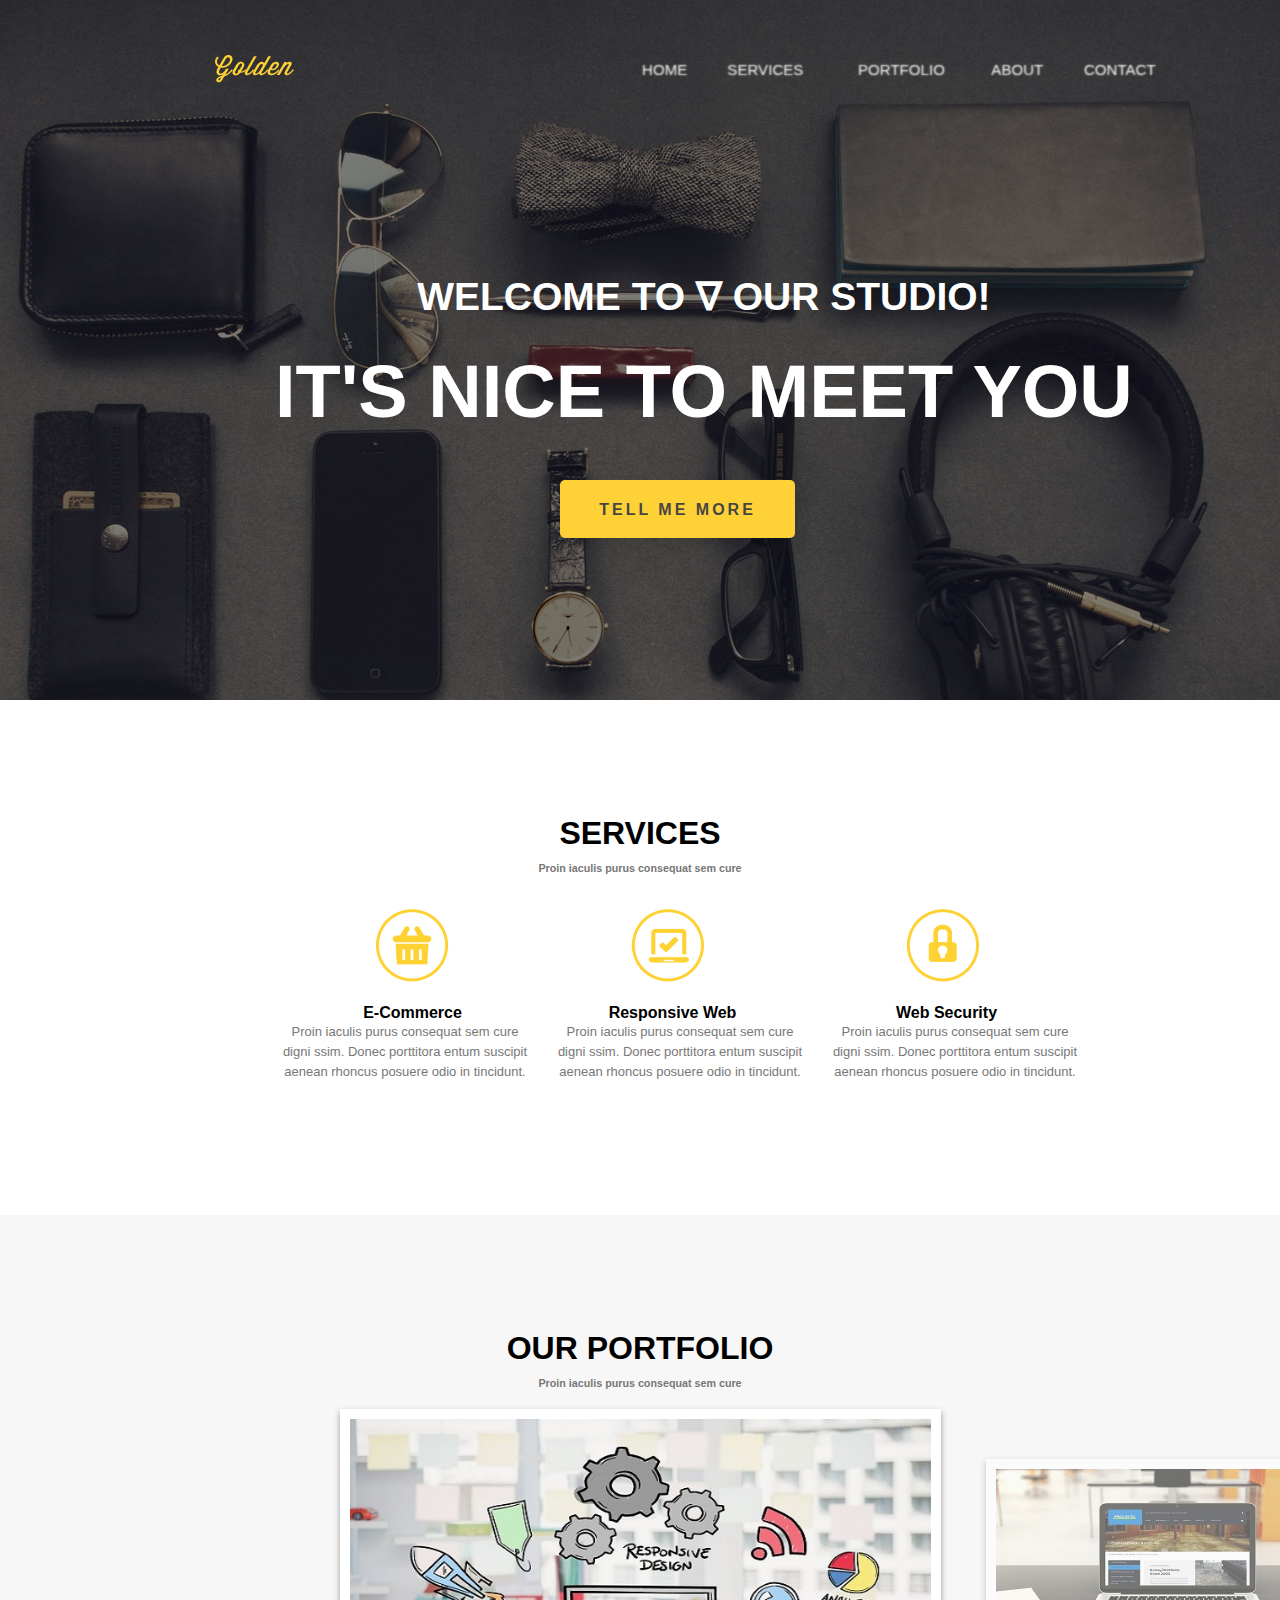
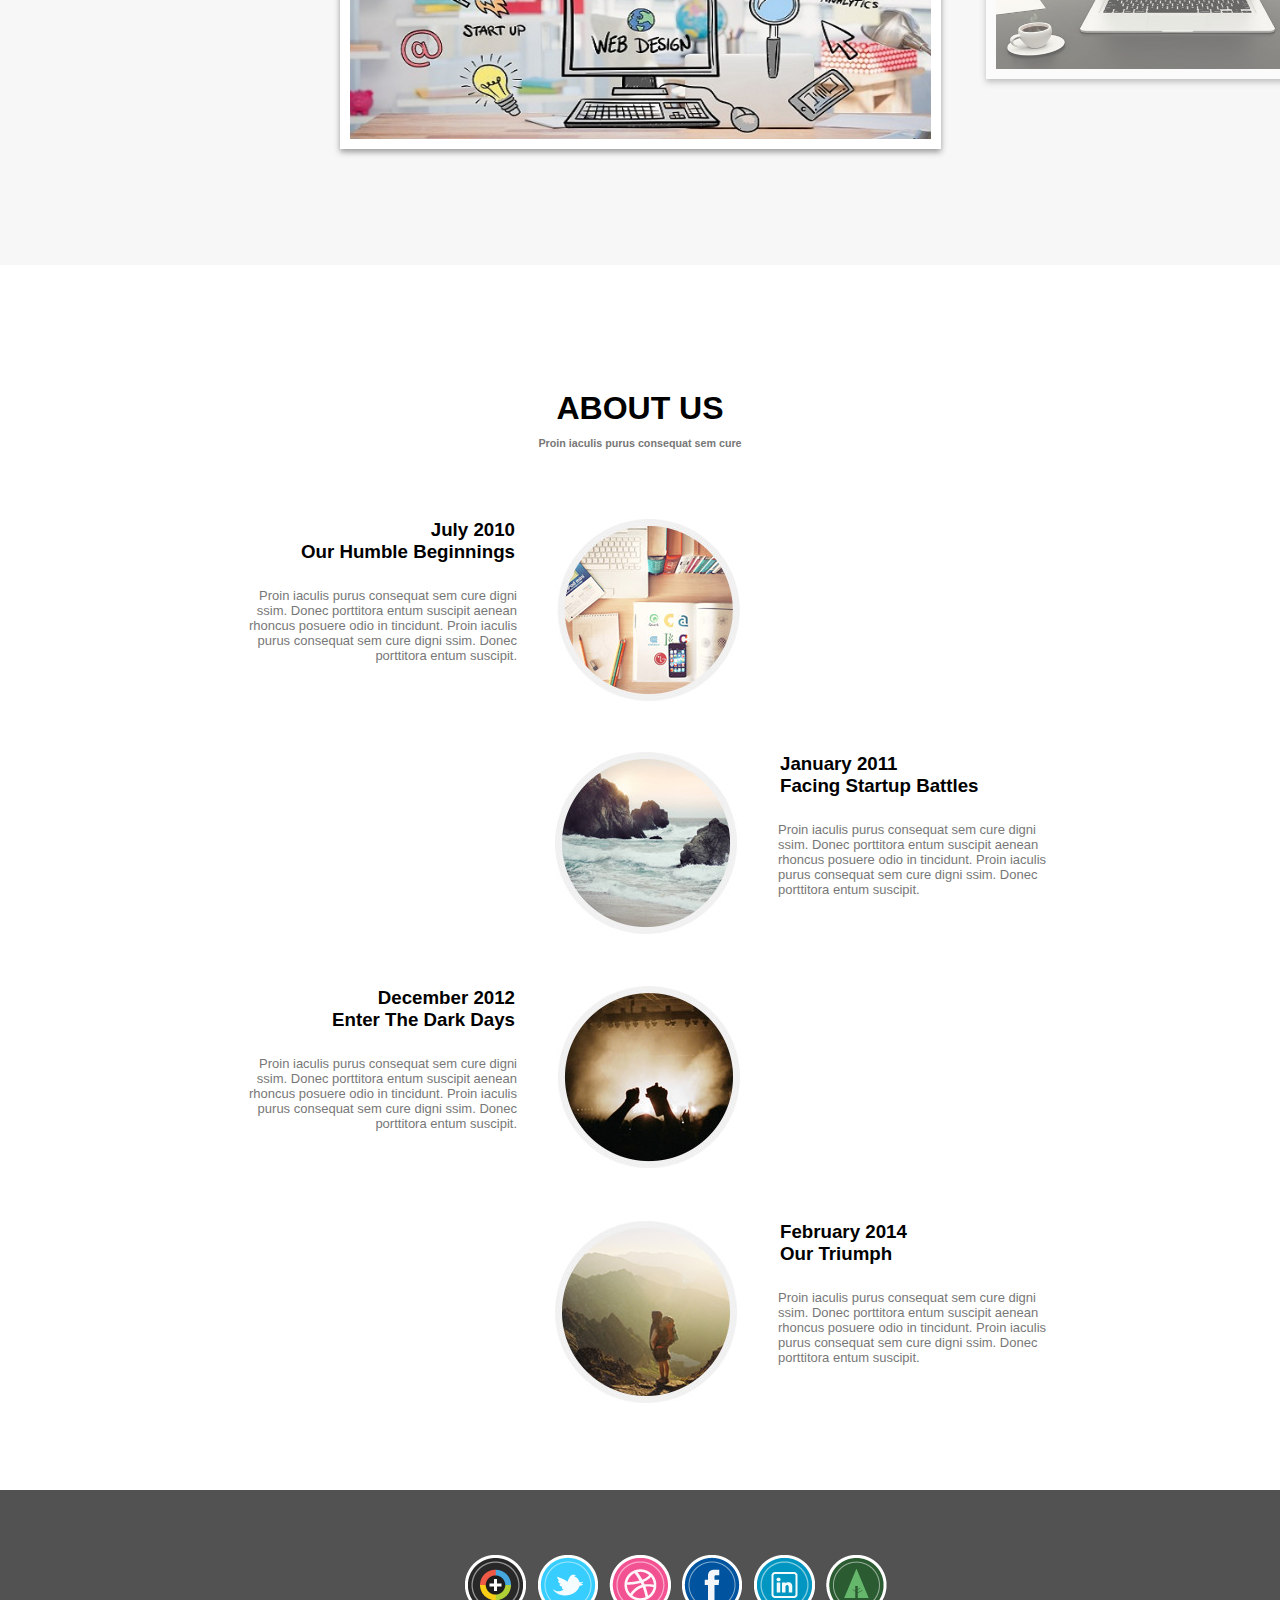
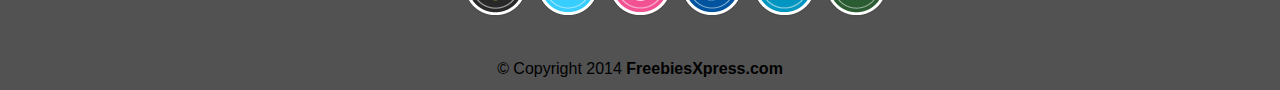
==== index.html @ 779d5b45 "1" ====
<!DOCTYPE html>
<html lang="en">
<head>
	<meta charset="utf-8">
	<meta name="viewport" content="width=device-width, initial-scale=1">
	<link rel="stylesheet" type="text/css" href="style.css">
	<script type="text/javascript" src="https://ajax.googleapis.com/ajax/libs/jquery/1.10.1/jquery.min.js"></script>
	<title></title>
</head>
<body>
	<div id="container">
	<header>
		<nav>
			<ul id="menu">
				<li><a href="#">home</a></li>
                <li><a href="#services">services</a></li>
				<li><a href="#portfolio">portfolio</a></li>
				<li><a href="#about_us">about</a></li>
				<li><a href="footer">contact</a></li>
			</ul>
		</nav>
		<div id="welcome">
			<h1 class="zag1">welcome to &nabla; our studio!</h1>
			<h1 class="zag2">it's nice to meet you</h1>
		</div>
		<a class="headbtn" href="">tell me more</a>
	</header>
	<main>
		<div id="services" >
			<h1>services</h1>
			<h6>Proin iaculis purus consequat sem cure</h6>
			<div class="ecom">
				<h4>E-Commerce</h4>
					<p>Proin iaculis purus consequat sem cure 
					digni ssim. Donec porttitora entum suscipit 
					aenean rhoncus posuere odio in tincidunt.
					</p>
			</div>
			<div class="respweb">
				<h4>Responsive Web</h4>
					<p>Proin iaculis purus consequat sem cure 
					digni ssim. Donec porttitora entum suscipit 
					aenean rhoncus posuere odio in tincidunt.
					</p>
			</div>
			<div class="websec">
				<h4>Web Security</h4>
					<p>Proin iaculis purus consequat sem cure 
					digni ssim. Donec porttitora entum suscipit 
					aenean rhoncus posuere odio in tincidunt.
					</p>
			</div>
		</div>
		<div id="portfolio" >
			<h1>our portfolio</h1>
			<h6>Proin iaculis purus consequat sem cure</h6>
			<div class="slider">
				<ul>
					<li class="active">
						<img src="images/img1.jpg" alt="">
					</li>
					<li>
						<img src="images/img2.jpg" alt="">
					</li>
					<li>
						<img src="images/img3.jpg" alt="">
					</li>
					<li>
						<img src="images/img4.jpg" alt="">
					</li>
					<li>
						<img src="images/img5.jpg" alt="">
					</li>
					<li>
						<img src="images/img6.jpeg" alt="">
					</li>
				</ul>
			</div>
			<a href=""></a>
			<a href=""></a>
			<a href=""></a>
		</div>
		<div id="about_us">
			<h1>about us</h1>
			<h6>Proin iaculis purus consequat sem cure</h6>
			<div class="left">
				<h3>July 2010<br>Our Humble Beginnings</h3>
				<p> 
					<img src="images/about1.jpg" alt="" align="right">
					Proin iaculis purus consequat sem cure 
					digni ssim. Donec porttitora entum suscipit 
					aenean rhoncus posuere odio in tincidunt. Proin 
					iaculis purus consequat sem cure digni 
					ssim. Donec porttitora entum suscipit.
				</p>
			</div>
			<div class="right">
				<h3>January 2011<br>Facing Startup Battles</h3>
				<p> 
					<img src="images/about2.jpg" alt="" align="left">
					Proin iaculis purus consequat sem cure 
					digni ssim. Donec porttitora entum suscipit 
					aenean rhoncus posuere odio in tincidunt. Proin 
					iaculis purus consequat sem cure digni 
					ssim. Donec porttitora entum suscipit.
				</p>
			</div>
			<div class="left">
				<h3>December 2012<br>Enter The Dark Days</h3>
				<p> 
					<img src="images/about3.jpg" alt="" align="right">
					Proin iaculis purus consequat sem cure 
					digni ssim. Donec porttitora entum suscipit 
					aenean rhoncus posuere odio in tincidunt. Proin 
					iaculis purus consequat sem cure digni 
					ssim. Donec porttitora entum suscipit.
				</p>
			</div>
			<div class="right">
				<h3>February 2014<br>Our Triumph</h3>
				<p> 
					<img src="images/about4.jpg" alt="" align="left">
					Proin iaculis purus consequat sem cure 
					digni ssim. Donec porttitora entum suscipit 
					aenean rhoncus posuere odio in tincidunt. Proin 
					iaculis purus consequat sem cure digni 
					ssim. Donec porttitora entum suscipit.
				</p>
			</div>
		</div>
	</main>
	<footer>
		
		<ul class="tt-wrapper">
				<li><a class="tt-gplus" href="#"><span>Google Plus</span></a></li>
				<li><a class="tt-twitter" href="#"><span>Twitter</span></a></li>
				<li><a class="tt-dribbble" href="#"><span>Dribbble</span></a></li>
				<li><a class="tt-facebook" href="#"><span>Facebook</span></a></li>
				<li><a class="tt-linkedin" href="#"><span>LinkedIn</span></a></li>
				<li><a class="tt-forrst" href="#"><span>Forrst</span></a></li>
		</ul>
		<div class="copy">
		© Copyright 2014 <a href="">FreebiesXpress.com</a>
		</div>
	</footer>
</div>
	<script type="text/javascript">
 		$(document).ready(function(){
    	$("nav").on("click","a", function (event) {
        event.preventDefault();
        var id  = $(this).attr('href'),
            top = $(id).offset().top;
        $('body,html').animate({scrollTop: top}, 800);
   		 });
		});
	</script>
	<script type="text/javascript">
		(function() {

$("li").on("click", function(){

var item = $(this),
 pos = "-"+(item.index() * 425)+"px";
 	if($(window).width() <= 425 ){
 		pos = "-"+(item.index() * 207)+"px";
 	}
 	if($(window).width() <= 375 ){
 		pos = "-"+(item.index() * 199)+"px";
 	}
 	if($(window).width() <= 320 ){
 		pos = "-"+(item.index() * 170.5)+"px";
 	}
item.addClass("active");
 item.siblings().removeClass("active");

$("ul").css("left", pos);

});

})();
	</script>
	<script>
		$('.nav-toggle').on('click', function(){
		$('#menu').toggleClass('active');
		});
	</script>
</body>
</html>
---- style.css ----
* {
    padding: 0;
    margin: 0;
    transition: 0.5s ease-in-out;
}

body {
    background-color: #f8f3f3;
}

#container {
    width: 100%;
    max-width: 1366px;
    margin: 0 auto;
    background-color: grey;
    font-family: Arial, sans-serif;
}

header {

    height: 700px;
    background-image: url(images/logo.png), url(images/first-bg.jpg);
    background-repeat: no-repeat;
    background-position: 215px 55px, top;
    background-size: auto, cover;
}

nav {
    float: right;
    padding-right: 100px;
    padding-top: 55px;
}

nav ul li {
    float: left;
    text-transform: uppercase;
    list-style: none;
    /*padding-right: 1px;*/
    font-size: 25px;
    color: #fff;
    display: block;

}

nav ul li a {
    /*color: #fff;
	text-decoration: none;*/
    text-decoration: none;
    white-space: nowrap;
    color: transparent;
    display: inline-block;
    text-transform: uppercase;
    text-align: center;
    text-shadow: 0px 0px 3px #fff;
    letter-spacing: 0.1px;
    -moz-transform: scale(0.5);
    -ms-transform: scale(0.5);
    -o-transform: scale(0.5);
    -webkit-transform: scale(0.5);
    transform: scale(0.6);
    -webkit-transition: all 0.6s linear;
    -moz-transition: all 0.6s linear;
    -o-transition: all 0.6s linear;
    -ms-transition: all 0.6s linear;
    transition: all 0.6s linear;
}

nav ul li a:hover {
    color: #fed136;
    text-shadow: 0px 0px 1px #fed136;
    -moz-transform: scale(1);
    -ms-transform: scale(1);
    -o-transform: scale(1);
    -webkit-transform: scale(1);
    transform: scale(1);
}

nav:hover li a {
    text-shadow: 0px 0px 15px #fff;
}

#welcome {
    color: #fff;
    position: absolute;
    top: 274px;
    text-transform: uppercase;

    padding-left: 260px;

}

.zag1 {

    padding-bottom: 20px;
    font-size: 39px;
}

.zag2 {
    font-size: 74px;
}

.headbtn {
    position: relative;
    top: 470px;
    left: 540px ;
    text-decoration: none;
    outline: none;
    display: inline-block;
    width: 235px;
    height: 58px;
    line-height: 60px;
    border-radius: 5px;
    margin: 10px 20px;
    text-transform: uppercase;
    text-align: center;
    letter-spacing: 3px;
    font-weight: 600;
    color: #484543;
    background: #fed136;
    box-shadow: 0 8px 15px rgba(0, 0, 0, .1);
    transition: .3s;
}

.headbtn:hover {
    background: #ff9600;
    box-shadow: 0 15px 19px #0D0200;
    color: white;
    transform: translateY(-7px);
}

#services {
    padding-top: 115px;
    height: 400px;
    background-color: #fff;
    text-align: center;

}

#services div {
    width: 250px;
    float: left;
    padding-top: 95px;
    margin-top: 35px;
}

#services div p {
    font-size: 13px;
    color: #777777;
    line-height: 20px;
}

#services h1 {
    font-weight: bold;
}

h1 {
    text-transform: uppercase;
    margin-bottom: 10px;
    text-align: center;
}

h6 {
    color: #777;
    text-align: center;
}

.ecom {

    padding-left: 275px;
    background-image: url(images/icon1.png);
    background-repeat: no-repeat;
    background-position: 370px 0;
}

.ecom h4 {
    padding-left: 15px;
}

.respweb {
    padding-left: 25px;
    background-image: url(images/icon2.png);
    background-repeat: no-repeat;
    background-position: center top;
}

.respweb h4 {
    padding-right: 15px;
}

.websec {
    padding-left: 25px;
    background-image: url(images/icon3.png);
    background-repeat: no-repeat;
    background-position: center top;
}

.websec h4 {
    padding-right: 17px;
}

#portfolio {

    box-sizing: border-box;
    padding-top: 115px;
    height: 650px;
    background-color: #f7f7f7;
    text-align: center;
    overflow: hidden;
}

/*#portfolio img{
	padding-left: 35px;
	padding-top: 70px;
}*/

.slider {
    position: relative;
    left: -320px;
    margin-left: 50%;
}

.slider ul {
    white-space: nowrap;
    overflow: visible;
    position: relative;
    left: 0;
    transition: left 1s;
}

.slider ul li {
    display: inline-block;
    margin: 20px;
    cursor: pointer;
    height: 422px;
}

.slider ul li img {
    border: 10px solid #FFF;
    box-shadow: 0 3px 6px 0 #999;
    display: block;
    height: 200px;
    opacity: 0.6;
    margin-top: 50px;
    transition: height 1s, opacity 0.5s, margin-top 1s;
}

.slider ul li:hover img {
    box-shadow: 0 3px 6px 0 #333;
}

.slider ul li.active img {
    margin-top: 0;
    height: 320px;
    opacity: 1;
}

#about_us {
    padding-top: 125px;
    background-color: #fff;
    height: 1100px;

}

#about_us h6 {
    padding-bottom: 70px;
}

#about_us p {
    color: #777;
    font-size: 13px;
}

#about_us div {
    width: 500px;
    margin: 0 auto;
    padding-bottom: 90px;
}

#about_us img {
    margin-top: -70px;
}

.right {
    padding-left: 330px;
}

.right img {
    padding-right: 40px;
}

.right h3 {
    padding-bottom: 25px;
    padding-left: 225px;
}

.right p {
    text-align: left;
}

.left h3 {
    text-align: right;
    padding-right: 225px;
    padding-bottom: 25px;
}

.left img {
    padding-left: 40px;
}

.left {
    padding-right: 300px;
}

.left p {
    text-align: right;
}

footer {
    text-align: center;
    height: 200px;
    background-color: #525252;
    box-sizing: border-box;
    padding-top: 60px;


}

footer a {
    text-decoration: none;
    color: black;
    font-weight: bold;
}

footer ul li {
    float: left;
    list-style: none;
}

footer ul {
    padding-left: 450px;
}

footer div {
    padding-top: 40px;
    clear: both;

}

.tt-wrapper li a {
    display: block;
    width: 68px;
    height: 70px;
    margin: 0 2px;
    outline: none;
    background: transparent url(images/growcase_the_social_gunman_icons.png) no-repeat top left;
    position: relative;
}

.tt-wrapper li .tt-gplus {
    background-position: 0px 0px;
}

.tt-wrapper li .tt-twitter {
    background-position: -68px 0px;
}

.tt-wrapper li .tt-dribbble {
    background-position: -136px 0px;
}

.tt-wrapper li .tt-facebook {
    background-position: -204px 0px;
}

.tt-wrapper li .tt-linkedin {
    background-position: -272px 0px;
}

.tt-wrapper li .tt-forrst {
    background-position: -340px 0px;
}

.tt-wrapper li a span {
    width: 100px;
    height: auto;
    line-height: 20px;
    padding: 10px;
    left: 50%;
    margin-left: -64px;
    font-family: 'Alegreya SC', Georgia, serif;
    font-weight: 400;
    font-style: italic;
    font-size: 14px;
    color: #fff;
    text-shadow: 1px 1px 1px rgba(0, 0, 0, 0.1);
    text-align: center;
    border: 4px solid #fff;
    background: rgba(255, 255, 255, 0.3);
    text-indent: 0px;
    border-radius: 5px;
    position: absolute;
    pointer-events: none;
    bottom: 100px;
    opacity: 0;
    box-shadow: 1px 1px 2px rgba(0, 0, 0, 0.1);
    transition: all 0.3s ease-in-out;
}

.tt-wrapper li a span:before,
.tt-wrapper li a span:after {
    content: '';
    position: absolute;
    bottom: -15px;
    left: 50%;
    margin-left: -9px;
    width: 0;
    height: 0;
    border-left: 10px solid transparent;
    border-right: 10px solid transparent;
    border-top: 10px solid rgba(0, 0, 0, 0.1);
}

.tt-wrapper li a span:after {
    bottom: -14px;
    margin-left: -10px;
    border-top: 10px solid #fff;
}

.tt-wrapper li a:hover span {
    opacity: 0.9;
    bottom: 70px;
}

@media (max-width:1980px){
    .ecom{
        padding-left: 287px;
        background-position: 385px 0;
    }  
    footer ul {
        padding-left: 470px;
    }
}

@media (max-width: 1440px) {
    #container {
        width: 100%;
        max-width: 1440px;
    }
    .headbtn {
        left: 580px;
    }
    .ecom {
        padding-left: 325px;
        background-position: 418px 0;
    }
    footer ul {
        padding-left: 509px;
    }
    #welcome {
        padding-left: 295px;
    }
}

@media (max-width: 1366px) {
    .headbtn {
        left: 540px;
    }
    #welcome {
        padding-left: 275px;
    }
    .ecom {
        padding-left: 280px;
        background-position: 375px 0;
    }
    footer ul {
        padding-left: 460px;
    }
}

@media (max-width: 1024px) {
    #container nav {
        padding-right: 0px;
    }
    .zag1 {

        font-size: 37px;
    }
    .zag2 {
        font-size: 72px;
    }
    #welcome {
        padding-left: 120px;
    }
    .ecom {
        padding-left: 120px;
        background-position: 218px 0;
    }
    .headbtn {
        left: 375px;
    }
    header {
        background-image: url(images/logo.png), url(images/first-bg.jpg);
        background-repeat: no-repeat;
        background-position: 100px 55px, center;
        background-size: auto, 1100px 700px;
    }
    footer ul {
        padding-left: 305px;
    }
}

@media(max-width: 768px) {
    #container {
        width: 100%;
        max-width: 768px;
    }
    #welcome {
        padding-left: 0;
    }
    .zag1 {
        font-size: 33px;
    }
    .zag2 {
        font-size: 68px;
    }
    .headbtn {
        left: 245px;
    }
    #services div {
        width: 230px;
    }
    .ecom {
        padding-left: 20px;
        background-position: 100px 0;
    }
    .websec {
        padding-left: 20px;
    }
    .respweb {
        padding-left: 20px;
    }
    #about_us div {
        width: 450px;
    }
    .left {
        padding-right: 270px;
    }
    .right {
        padding-left: 270px;
    }
    footer ul {
        padding-left: 170px;
    }
}

@media(max-width: 425px) {
    #container {
        width: 100%;
        max-width: 425px;
        margin: 0 auto;
    }
    nav {
        float: left;
        padding: 0;
        padding-left: 20px;
    }
    nav ul li a {
        transform: scale(0.4);
    }
    nav ul li {
        font-size: 18px;
    }
    header {
        background-position: 170px 55px, center;
    }

    #about_us div {
        width: 400px;
    }
    .left {
        padding-right: 7px;
    }
    .right {
        padding-left: 7px;
    }
    .zag1 {
        font-size: 23px;
    }
    .zag2 {
        font-size: 58px;
    }
    .headbtn {
        top: 470px;
        left: 75px;
    }

    .slider ul li img {
        height: 90px;
    }
    .slider ul li.active img {
        height: 170px;
    }
    .slider {
        left: -175px;
    }
    .slider ul li {
        margin: 10px;
    }
    #about_us {
        height: auto;
    }
    #services {
        height: 800px;
    }
    #services div {
        padding-left: 90px;
        background-position: 170px 0;
    }
    #services h4 {
        padding-right: 0;
        padding-left: 0;
    }
    footer ul {
        padding-left: 100px;
        padding-right: 50px;
    }
}

@media(max-width: 375px) {
    #container {
        width: 100%;
        max-width: 375px;
    }
    #about_us div {
        width: 370px;
    }
    nav {
        padding-left: 10px;
    }
    #about_us{
        padding-top: 20px;
    }
    #portfolio{
        height: 470px;
    }
    nav ul li {
        font-size: 16px;
    }
    .slider ul li{
        height: 0;
    }
    .slider ul li img {
        height: 85px;
    }
    .slider ul li.active img {
        height: 150px;
    }
    .slider {
        left: -155px;
    }
    header {
        background-position: 148px 55px, center;
    }
    .headbtn {
        top: 470px;
        left: 50px;
    }
    .ecom {

        padding-left: 70px !important;
        background-position: 150px 0 !important;
    }
    .websec {
        padding-left: 70px !important;
        background-position: 150px 0 !important;
    }
    .respweb {
        padding-left: 70px !important;
        background-position: 150px 0 !important;
    }
    #about_us p {
        font-size: 13px;

    }
    .left p {
        text-align: left;
        padding-left: 10px;
    }
    .right p {
        text-align: right;
        padding-right: 10px;
    }
    .copy{
        padding-top: 1px;
    }
    footer{
        padding-top: 25px;
    }
    footer ul {
        
        padding-left: 80px;
        padding-right: 50px;
    }
}

@media(max-width: 320px) {
    #container {
        width: 100%;
        max-width: 320px;
    }
    nav {
        padding-left: 10px;
    }
    nav ul li {
        font-size: 13.5px;
        
    }
    nav ul li a {
        transform: scale(0.5);
    }
    header {
        background-position: 120px 55px, center;
    }
    .headbtn {
        top: 550px;
        left: 25px;
    }
    .ecom {

        padding-left: 45px !important;
        background-position: 125px 0 !important;
    }
    .websec {
        padding-left: 45px !important;
        background-position: 125px 0 !important;
    }
    .respweb {
        padding-left: 45px !important;
        background-position: 125px 0 !important;
    }
    .slider ul li img {
        height: 70px;
    }
    .slider ul li.active img {
        height: 125px;
    }
    .slider {
        left: -135px;
    }

    #about_us div {
        width: 310px;
    }
    #about_us {
        padding-top: 0;
    }
    #about_us div img {
        padding-left: 0;
        padding-right: 0;
    }
    #portfolio {
        height: 400px;
    }

    .left h3 {
        padding-right: 190px;

    }
    .right h3 {
        padding-left: 190px;
    }
    footer {
        padding-top: 30px;
        height: 210px;
    }
    footer ul {
        padding-left: 50px;
    }
    .copy {
        padding-top: 10px;
    }
}
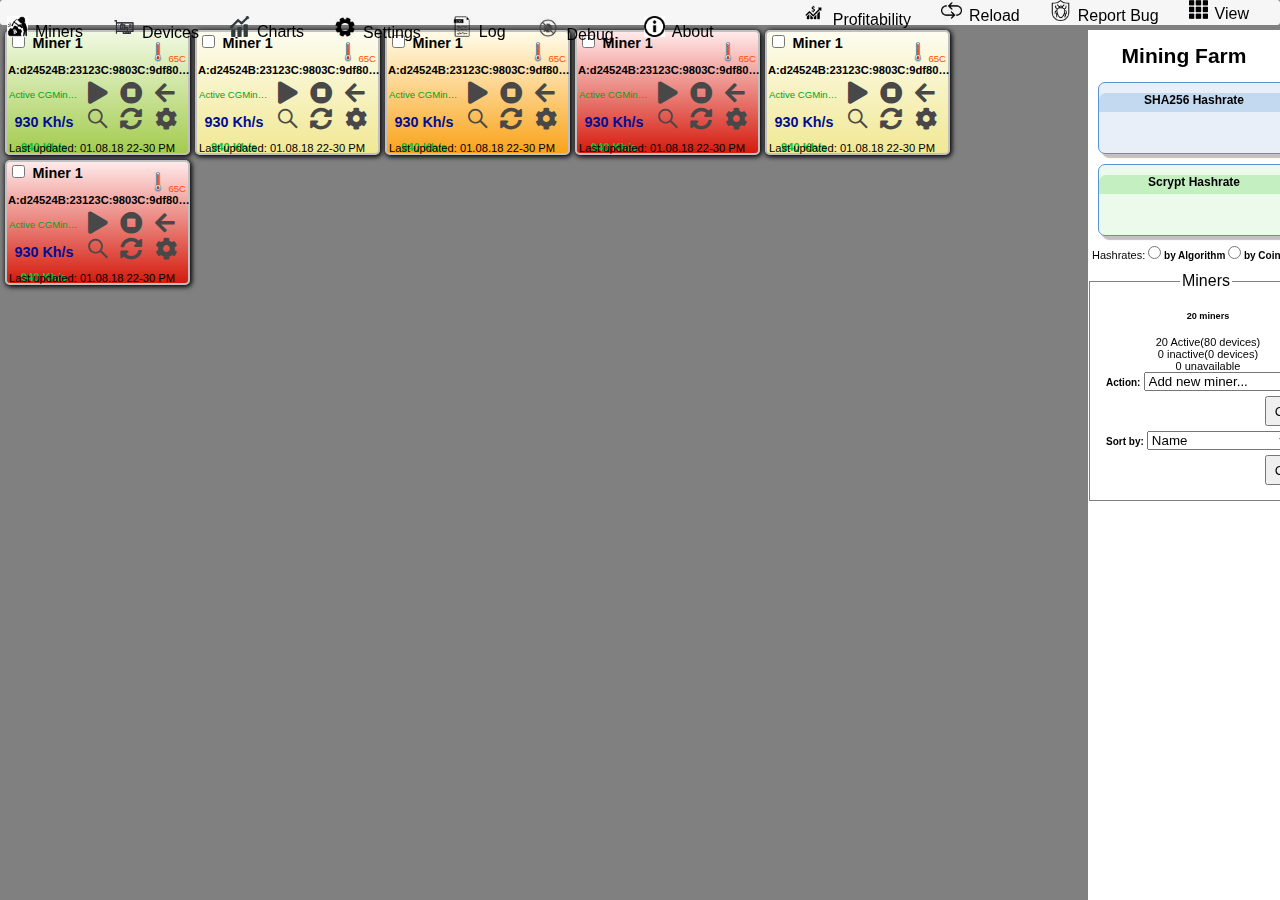
==== commit ed8b790e: "17,05,18" ====
--- a/index.html
+++ b/index.html
@@ -1,188 +1,368 @@
-<!DOCTYPE html>
+<!doctype html>
 <html lang="en">
-<head>
-	<meta charset="utf-8">
-	<meta name="viewport" content="width=device-width, initial-scale=1">
-	<link rel="stylesheet" type="text/css" href="style.css">
-	<script type="text/javascript" src="https://ajax.googleapis.com/ajax/libs/jquery/1.10.1/jquery.min.js"></script>
-	<title></title>
-</head>
-<body>
-	<div id="container">
-	<header>
-		<nav>
-			<ul id="menu">
-				<li><a href="#">home</a></li>
-                <li><a href="#services">services</a></li>
-				<li><a href="#portfolio">portfolio</a></li>
-				<li><a href="#about_us">about</a></li>
-				<li><a href="footer">contact</a></li>
-			</ul>
-		</nav>
-		<div id="welcome">
-			<h1 class="zag1">welcome to &nabla; our studio!</h1>
-			<h1 class="zag2">it's nice to meet you</h1>
-		</div>
-		<a class="headbtn" href="">tell me more</a>
-	</header>
-	<main>
-		<div id="services" >
-			<h1>services</h1>
-			<h6>Proin iaculis purus consequat sem cure</h6>
-			<div class="ecom">
-				<h4>E-Commerce</h4>
-					<p>Proin iaculis purus consequat sem cure 
-					digni ssim. Donec porttitora entum suscipit 
-					aenean rhoncus posuere odio in tincidunt.
-					</p>
-			</div>
-			<div class="respweb">
-				<h4>Responsive Web</h4>
-					<p>Proin iaculis purus consequat sem cure 
-					digni ssim. Donec porttitora entum suscipit 
-					aenean rhoncus posuere odio in tincidunt.
-					</p>
-			</div>
-			<div class="websec">
-				<h4>Web Security</h4>
-					<p>Proin iaculis purus consequat sem cure 
-					digni ssim. Donec porttitora entum suscipit 
-					aenean rhoncus posuere odio in tincidunt.
-					</p>
-			</div>
-		</div>
-		<div id="portfolio" >
-			<h1>our portfolio</h1>
-			<h6>Proin iaculis purus consequat sem cure</h6>
-			<div class="slider">
-				<ul>
-					<li class="active">
-						<img src="images/img1.jpg" alt="">
-					</li>
-					<li>
-						<img src="images/img2.jpg" alt="">
-					</li>
-					<li>
-						<img src="images/img3.jpg" alt="">
-					</li>
-					<li>
-						<img src="images/img4.jpg" alt="">
-					</li>
-					<li>
-						<img src="images/img5.jpg" alt="">
-					</li>
-					<li>
-						<img src="images/img6.jpeg" alt="">
-					</li>
-				</ul>
-			</div>
-			<a href=""></a>
-			<a href=""></a>
-			<a href=""></a>
-		</div>
-		<div id="about_us">
-			<h1>about us</h1>
-			<h6>Proin iaculis purus consequat sem cure</h6>
-			<div class="left">
-				<h3>July 2010<br>Our Humble Beginnings</h3>
-				<p> 
-					<img src="images/about1.jpg" alt="" align="right">
-					Proin iaculis purus consequat sem cure 
-					digni ssim. Donec porttitora entum suscipit 
-					aenean rhoncus posuere odio in tincidunt. Proin 
-					iaculis purus consequat sem cure digni 
-					ssim. Donec porttitora entum suscipit.
-				</p>
-			</div>
-			<div class="right">
-				<h3>January 2011<br>Facing Startup Battles</h3>
-				<p> 
-					<img src="images/about2.jpg" alt="" align="left">
-					Proin iaculis purus consequat sem cure 
-					digni ssim. Donec porttitora entum suscipit 
-					aenean rhoncus posuere odio in tincidunt. Proin 
-					iaculis purus consequat sem cure digni 
-					ssim. Donec porttitora entum suscipit.
-				</p>
-			</div>
-			<div class="left">
-				<h3>December 2012<br>Enter The Dark Days</h3>
-				<p> 
-					<img src="images/about3.jpg" alt="" align="right">
-					Proin iaculis purus consequat sem cure 
-					digni ssim. Donec porttitora entum suscipit 
-					aenean rhoncus posuere odio in tincidunt. Proin 
-					iaculis purus consequat sem cure digni 
-					ssim. Donec porttitora entum suscipit.
-				</p>
-			</div>
-			<div class="right">
-				<h3>February 2014<br>Our Triumph</h3>
-				<p> 
-					<img src="images/about4.jpg" alt="" align="left">
-					Proin iaculis purus consequat sem cure 
-					digni ssim. Donec porttitora entum suscipit 
-					aenean rhoncus posuere odio in tincidunt. Proin 
-					iaculis purus consequat sem cure digni 
-					ssim. Donec porttitora entum suscipit.
-				</p>
-			</div>
-		</div>
-	</main>
-	<footer>
-		
-		<ul class="tt-wrapper">
-				<li><a class="tt-gplus" href="#"><span>Google Plus</span></a></li>
-				<li><a class="tt-twitter" href="#"><span>Twitter</span></a></li>
-				<li><a class="tt-dribbble" href="#"><span>Dribbble</span></a></li>
-				<li><a class="tt-facebook" href="#"><span>Facebook</span></a></li>
-				<li><a class="tt-linkedin" href="#"><span>LinkedIn</span></a></li>
-				<li><a class="tt-forrst" href="#"><span>Forrst</span></a></li>
-		</ul>
-		<div class="copy">
-		© Copyright 2014 <a href="">FreebiesXpress.com</a>
-		</div>
-	</footer>
+  <head>
+    <!-- Required meta tags -->
+    <meta charset="utf-8">
+    <meta name="viewport" content="width=device-width, initial-scale=1, shrink-to-fit=no">
+     <!--Icons-->
+    <link rel="stylesheet" type="text/css" href="style/webfonts/fontawesome-all.css">
+
+    <!-- Bootstrap CSS -->
+    <link rel="stylesheet" href="https://maxcdn.bootstrapcdn.com/bootstrap/4.0.0-beta.3/css/bootstrap.min.css" integrity="sha384-Zug+QiDoJOrZ5t4lssLdxGhVrurbmBWopoEl+M6BdEfwnCJZtKxi1KgxUyJq13dy" crossorigin="anonymous">
+    <!-- My css-->
+    <link rel="stylesheet" type="text/css" href="style/index.css">
+   
+
+    <title>Mining Farm</title>
+  </head>
+  <body>
+    <header>
+    <nav>
+        <ul>
+            <li><img src="images/miners.png" alt=""  width="21"><a href="">Miners</a></li>
+            <li><img src="images/devices.png" width="22"><a href="">Devices</a></li>
+            <li><img src="images/charts.png" alt=""  width="21"><a href="">Charts</a></li>
+            <li><img src="images/settings1.png" alt=""  width="22"><a href="">Settings</a></li>
+            <li><img src="images/log.png" alt=""  width="21"><a href="">Log</a></li>
+            <li><img src="images/debug.png" alt=""  width="24"><a href="">Debug</a></li>
+            <li><img src="images/about.png" alt=""  width="21"><a href="">About</a></li>
+        </ul>
+        <ul class="navright">
+            <li>
+                <img src="images/profitability.png" alt=""  width="25"><a href="">Profitability</a>
+            </li>
+            <li><img src="images/reload.png" alt=""  width="21"><a href="">Reload</a></li>
+            <li><img src="images/bug.ico" alt=""  width="21"><a href="">Report Bug</a></li>
+            <li><img src="images/view.png" alt=""  width="19"><a href="">View</a></li>
+        </ul>
+    </nav>
+</header>
+    <aside>
+        <h1>Mining Farm</h1>
+        <div class="hash1">
+            <h2>SHA256 Hashrate</h2>
+        </div>
+        <div class="hash2">
+            <h2>Scrypt Hashrate</h2>
+        </div>
+        <form>
+            <div>
+                Hashrates:
+                <label for="algorithm">
+                    <input type="radio" id="algorithm" name="hashrates"> by Algorithm
+                    <input type="radio" id="coin" name="hashrates"> by Coin
+                </label>
+            </div>
+        </form>
+        <form class="miners">
+            <fieldset>
+                <legend>Miners</legend>
+                <div class="activeMiners">
+                    <h5>20 miners</h5>
+                    20 Active(80 devices)<br>
+                    0 inactive(0 devices)<br>
+                    0 unavailable
+                </div>
+            
+                <div>
+                    <label for="action">Action:</label>
+                    <select name="action" id="action" >
+                        <option disabled selected>Add new miner...</option>
+                        <option value="action1">Miner1</option>
+                        <option value="action2">Miner2</option>
+                        <option value="action3">Miner3</option>
+                        <option value="action4">Miner4</option>
+                        <option value="action5">Miner5</option>
+                        <option value="action6">Miner6</option>
+                        <option value="action7">Miner7</option>
+                    </select>
+                    <input type="submit" value="GO" class="btn" >
+                </div>
+                <div class="sortby">
+                    <label for="sort">Sort by:</label>
+                    <select name="sort" id="sort">
+                        <option disabled selected>Name</option>
+                        <option>Мистер Арбуз</option>
+                        <option>Мистер Арбуз</option>
+                        <option>Мистер Арбуз</option>
+                        <option>Мистер Арбуз</option>
+                    </select>
+                    <input type="submit" value="GO" class="btn" >
+                </div>
+            </fieldset>
+        </form>
+    </aside>
+<div id="container">
+    <!--Первый блок-->
+    <div id="default" >
+        <form>
+          <input type="checkbox" id="miner">
+          <label for="miner">Miner 1 </label>
+        </form>
+        <div class="temperature">
+           <p id="сelsius">
+           <img src="images/if_temperature_5_64820.png">65C</p>
+        </div>
+        <div id="texttop">
+          <p>A:d24524B:23123C:9803C:9df803C:9803C:9803
+          </p>
+        </div>
+        <div id="textcenter">
+            <p class="one"  >Active CGMiner 232sds</p>
+            <p class="two"  >930 Kh/s</p>
+            <p class="three">940 Kh/s</p>
+        </div>
+
+        <div id="btnicons">
+            <a href=""><i class="fas fa-play"></i></a>
+            <a href=""><i class="fas fa-stop-circle"></i></a>
+            <a href=""><i class="fas fa-arrow-left"></i></a>
+            <a href=""><i class="fab fa-sistrix"></i></a>
+            <a href=""><i class="fas fa-sync-alt "></i></a>
+            <a href=""><i class="fas fa-cog "></i></a>
+        </div>
+
+        <div id="textbottom">
+            <p>
+                Last updated: 01.08.18 22-30 PM
+            </p>
+        </div>
+
+
+    </div>
+    <div class="block1">
+        <form>
+          <input type="checkbox" id="miner">
+          <label for="miner">Miner 1 </label>
+        </form>
+        <div class="temperature">
+           <p id="сelsius">
+           <img src="images/if_temperature_5_64820.png">65C</p>
+        </div>
+        <div id="texttop">
+          <p>A:d24524B:23123C:9803C:9df803C:9803C:9803
+          </p>
+        </div>
+        <div id="textcenter">
+            <p class="one"  >Active CGMiner 232sds</p>
+            <p class="two"  >930 Kh/s</p>
+            <p class="three">940 Kh/s</p>
+        </div>
+
+        <div id="btnicons">
+            <a href=""><i class="fas fa-play"></i></a>
+            <a href=""><i class="fas fa-stop-circle"></i></a>
+            <a href=""><i class="fas fa-arrow-left"></i></a>
+            <a href=""><i class="fab fa-sistrix"></i></a>
+            <a href=""><i class="fas fa-sync-alt "></i></a>
+            <a href=""><i class="fas fa-cog "></i></a>
+        </div>
+
+        <div id="textbottom">
+            <p>
+                Last updated: 01.08.18 22-30 PM
+            </p>
+        </div>
+
+
+    </div>
+    <div class="block2">
+        <form>
+          <input type="checkbox" id="miner">
+          <label for="miner">Miner 1 </label>
+        </form>
+        <div class="temperature">
+           <p id="сelsius">
+           <img src="images/if_temperature_5_64820.png">65C</p>
+        </div>
+        <div id="texttop">
+          <p>A:d24524B:23123C:9803C:9df803C:9803C:9803
+          </p>
+        </div>
+        <div id="textcenter">
+            <p class="one"  >Active CGMiner 232sds</p>
+            <p class="two"  >930 Kh/s</p>
+            <p class="three">940 Kh/s</p>
+        </div>
+
+        <div id="btnicons">
+            <a href=""><i class="fas fa-play"></i></a>
+            <a href=""><i class="fas fa-stop-circle"></i></a>
+            <a href=""><i class="fas fa-arrow-left"></i></a>
+            <a href=""><i class="fab fa-sistrix"></i></a>
+            <a href=""><i class="fas fa-sync-alt "></i></a>
+            <a href=""><i class="fas fa-cog "></i></a>
+        </div>
+
+        <div id="textbottom">
+            <p>
+                Last updated: 01.08.18 22-30 PM
+            </p>
+        </div>
+
+
+    </div>
+    <div class="block3">
+        <form>
+          <input type="checkbox" id="miner">
+          <label for="miner">Miner 1 </label>
+        </form>
+        <div class="temperature">
+           <p id="сelsius">
+           <img src="images/if_temperature_5_64820.png">65C</p>
+        </div>
+        <div id="texttop">
+          <p>A:d24524B:23123C:9803C:9df803C:9803C:9803
+          </p>
+        </div>
+        <div id="textcenter">
+            <p class="one"  >Active CGMiner 232sds</p>
+            <p class="two"  >930 Kh/s</p>
+            <p class="three">940 Kh/s</p>
+        </div>
+
+        <div id="btnicons">
+            <a href=""><i class="fas fa-play"></i></a>
+            <a href=""><i class="fas fa-stop-circle"></i></a>
+            <a href=""><i class="fas fa-arrow-left"></i></a>
+            <a href=""><i class="fab fa-sistrix"></i></a>
+            <a href=""><i class="fas fa-sync-alt "></i></a>
+            <a href=""><i class="fas fa-cog "></i></a>
+        </div>
+
+        <div id="textbottom">
+            <p>
+                Last updated: 01.08.18 22-30 PM
+            </p>
+        </div>
+
+
+    </div>
+    <div class="block1">
+        <form>
+          <input type="checkbox" id="miner">
+          <label for="miner">Miner 1 </label>
+        </form>
+        <div class="temperature">
+           <p id="сelsius">
+           <img src="images/if_temperature_5_64820.png">65C</p>
+        </div>
+        <div id="texttop">
+          <p>A:d24524B:23123C:9803C:9df803C:9803C:9803
+          </p>
+        </div>
+        <div id="textcenter">
+            <p class="one"  >Active CGMiner 232sds</p>
+            <p class="two"  >930 Kh/s</p>
+            <p class="three">940 Kh/s</p>
+        </div>
+
+        <div id="btnicons">
+            <a href=""><i class="fas fa-play"></i></a>
+            <a href=""><i class="fas fa-stop-circle"></i></a>
+            <a href=""><i class="fas fa-arrow-left"></i></a>
+            <a href=""><i class="fab fa-sistrix"></i></a>
+            <a href=""><i class="fas fa-sync-alt "></i></a>
+            <a href=""><i class="fas fa-cog "></i></a>
+        </div>
+
+        <div id="textbottom">
+            <p>
+                Last updated: 01.08.18 22-30 PM
+            </p>
+        </div>
+    </div>
+    <div class="block3">
+        <form>
+          <input type="checkbox" id="miner">
+          <label for="miner">Miner 1 </label>
+        </form>
+        <div class="temperature">
+           <p id="сelsius">
+           <img src="images/if_temperature_5_64820.png">65C</p>
+        </div>
+        <div id="texttop">
+          <p>A:d24524B:23123C:9803C:9df803C:9803C:9803
+          </p>
+        </div>
+        <div id="textcenter">
+            <p class="one"  >Active CGMiner 232sds</p>
+            <p class="two"  >930 Kh/s</p>
+            <p class="three">940 Kh/s</p>
+        </div>
+
+        <div id="btnicons">
+            <a href=""><i class="fas fa-play"></i></a>
+            <a href=""><i class="fas fa-stop-circle"></i></a>
+            <a href=""><i class="fas fa-arrow-left"></i></a>
+            <a href=""><i class="fab fa-sistrix"></i></a>
+            <a href=""><i class="fas fa-sync-alt "></i></a>
+            <a href=""><i class="fas fa-cog "></i></a>
+        </div>
+
+        <div id="textbottom">
+            <p>
+                Last updated: 01.08.18 22-30 PM
+            </p>
+        </div>
+    </div>    
+
+
+    
+  <!-- Второй блок -->
+  <!-- <div id="active">
+    <form>
+       <input type="checkbox" id="miner2">
+       <label for="miner2">Miner 1 </label>
+    </form>
+
+       <div class="temperature">
+         <p id="сelsius">
+            <img src="images/if_temperature_5_64820.png">69C
+         </p>
+       </div>
+        <div id="texttop">
+          <p>
+            A:d24524B:23123C:9803C:9df803C:9803C:9803
+          </p>
+        </div>
+
+
+    <div id="textcenter">
+      <p class="one"  >Active CGMiner 232sds</p>
+      <p class="two"  >930 Kh/s</p>
+      <p class="three">940 Kh/s</p>
+    </div>
+
+
+    <div id="btnicons">
+        <a href=""><i class="fas fa-play"></i></a>
+        <a href=""><i class="fas fa-stop-circle"></i></a>
+        <a href=""><i class="fas fa-arrow-left"></i></a>
+        <a href=""><i class="fab fa-sistrix"></i></a>
+        <a href=""><i class="fas fa-sync-alt "></i></a>
+        <a href=""><i class="fas fa-cog "></i></a>
+    </div>
+
+    <div id="textbottom">
+      <p>
+        Last updated: 01.08.18 22-30 PM
+      </p>
+    </div>
+
+
+   </div> -->
+     <!-- для примера -->
+
+
+
+    
+    <!-- конец контейнера -->
 </div>
-	<script type="text/javascript">
- 		$(document).ready(function(){
-    	$("nav").on("click","a", function (event) {
-        event.preventDefault();
-        var id  = $(this).attr('href'),
-            top = $(id).offset().top;
-        $('body,html').animate({scrollTop: top}, 800);
-   		 });
-		});
-	</script>
-	<script type="text/javascript">
-		(function() {
-
-$("li").on("click", function(){
-
-var item = $(this),
- pos = "-"+(item.index() * 425)+"px";
- 	if($(window).width() <= 425 ){
- 		pos = "-"+(item.index() * 207)+"px";
- 	}
- 	if($(window).width() <= 375 ){
- 		pos = "-"+(item.index() * 199)+"px";
- 	}
- 	if($(window).width() <= 320 ){
- 		pos = "-"+(item.index() * 170.5)+"px";
- 	}
-item.addClass("active");
- item.siblings().removeClass("active");
-
-$("ul").css("left", pos);
-
-});
-
-})();
-	</script>
-	<script>
-		$('.nav-toggle').on('click', function(){
-		$('#menu').toggleClass('active');
-		});
-	</script>
-</body>
+    <!-- Optional JavaScript -->
+    <!-- jQuery first, then Popper.js, then Bootstrap JS -->
+    <script src="https://code.jquery.com/jquery-3.2.1.slim.min.js" integrity="sha384-KJ3o2DKtIkvYIK3UENzmM7KCkRr/rE9/Qpg6aAZGJwFDMVNA/GpGFF93hXpG5KkN" crossorigin="anonymous"></script>
+    <script src="https://cdnjs.cloudflare.com/ajax/libs/popper.js/1.12.9/umd/popper.min.js" integrity="sha384-ApNbgh9B+Y1QKtv3Rn7W3mgPxhU9K/ScQsAP7hUibX39j7fakFPskvXusvfa0b4Q" crossorigin="anonymous"></script>
+    <script src="https://maxcdn.bootstrapcdn.com/bootstrap/4.0.0-beta.3/js/bootstrap.min.js" integrity="sha384-a5N7Y/aK3qNeh15eJKGWxsqtnX/wWdSZSKp+81YjTmS15nvnvxKHuzaWwXHDli+4" crossorigin="anonymous"></script>
+  </body>
 </html>--- a/style/index.css
+++ b/style/index.css
@@ -0,0 +1,453 @@
+
+body{
+    background-color: #808080;
+    font-family: Tahoma, sans-serif;
+    padding:0;
+    margin:0;
+}
+#container{
+    margin-top: 30px;
+    width: 85%;
+}
+a{
+    text-decoration: none;
+    color: black;
+}
+a:hover{
+    text-decoration: none;
+    color: black; 
+}
+form{
+    width: 80px;
+    float: left;
+
+}
+nav{
+    height: 25px;
+    background-color: #f6f6f6;
+    /*margin-top: -15px;*/
+    border-radius: 3px;
+    margin-bottom: 5px;
+    position: fixed;
+    top: 0;
+    width: 100%;
+    
+}
+nav ul{
+    padding-left: 7px;
+}
+nav ul li a{
+    display: inline-block;
+    padding-left: 7px;
+    
+    
+}
+nav ul li{
+    float: left;
+    list-style: none;
+    padding-right: 30px;
+    
+
+}
+aside{
+    float: right;
+    width:15%;
+    background-color: #fff;
+    height: 650px;
+    position: fixed;
+    right:0;
+}
+
+aside h1{
+    font-size: 21px;
+    text-align: center;
+}
+aside h2{
+    font-size: 12px;
+    text-align: center;
+    background-color: #c2d9f0;
+    padding-bottom: 5px;
+    border-radius: 7px 7px 0 0;
+}
+aside form label{
+    font-size: 10px;
+}
+aside form input{
+    
+    margin: 0;
+}
+aside form div{
+    padding-left: 4px;
+    font-size: 11px;
+    width: 204px;
+}
+legend{
+    width: auto;
+    text-align: center;
+}
+fieldset{
+    border:1px solid grey;
+    margin: 1px;
+}
+select{
+    width: 150px;
+}
+
+.sortby{
+    margin-top: 40px;
+}
+.sortby select{
+    width: 146px;
+}
+.miners{
+    margin-top: 10px;
+    width: 204px;
+}
+.btn{
+    float: right;
+    margin: 5px;
+    width: 40px;
+    height: 30px;
+    padding: 0;
+}
+.activeMiners{
+    text-align: center;
+}
+.hash1{
+    margin: 10px;
+    width: 190px;
+    height: 70px;
+    border-radius: 7px;
+    border: 1px solid #5892d5;
+    background-color: #e9eff8;
+    box-shadow: 4px 4px 1px #c1c1c1;
+}
+.hash2{
+    margin: 10px;
+    width: 190px;
+    height: 70px;
+    border-radius: 7px;
+    border: 1px solid #5892d5;
+    background-color: #ecfaec;
+    box-shadow: 4px 4px 1px #c1c1c1;
+}
+.hash2 h2{
+    background-color: #c4f0c1;
+}
+.navright{
+    float: right;
+    margin: 0;
+    position: fixed;
+    right: 1px;
+    top: 0;
+}
+/*Первый блок*/
+#default{
+    float: left;
+    margin-bottom: 5px;
+    margin-left: 5px;
+    width: 185px;
+    height: 125px;
+    border: 2px solid silver;
+    border-radius: 5px;
+    box-sizing: border-box;
+    box-shadow: 1px 1px 5px 1px;
+    background: linear-gradient(to top,#A3CC4F,#f1f9e3);
+}
+#default:hover{
+    margin-bottom: 5px;
+    margin-left: 5px;
+    width: 185px;
+    height: 125px;
+    border: 2px solid silver;
+    border-radius: 5px;
+    box-sizing: border-box;
+    background:#799AC0;
+}
+.block1{
+    float: left;
+    margin-bottom: 5px;
+    margin-left: 5px;
+    width: 185px;
+    height: 125px;
+    border: 2px solid silver;
+    border-radius: 5px;
+    box-sizing: border-box;
+    box-shadow: 1px 1px 5px 1px;
+    background: linear-gradient(to top,#f1e893,#fdfcf0);
+}
+.block1:hover{
+    margin-bottom: 5px;
+    margin-left: 5px;
+    width: 185px;
+    height: 125px;
+    border: 2px solid silver;
+    border-radius: 5px;
+    box-sizing: border-box;
+    background:#799AC0;
+}
+/*.block1{
+    float: left;
+    margin-bottom: 5px;
+    margin-left: 5px;
+    width: 185px;
+    height: 125px;
+    border: 2px solid silver;
+    border-radius: 5px;
+    box-sizing: border-box;
+    box-shadow: 1px 1px 5px 1px;
+    background: linear-gradient(to top,#12b5eb,#e3f8ff);
+}*/
+.block2{
+    float: left;
+    margin-bottom: 5px;
+    margin-left: 5px;
+    width: 185px;
+    height: 125px;
+    border: 2px solid silver;
+    border-radius: 5px;
+    box-sizing: border-box;
+    box-shadow: 1px 1px 5px 1px;
+    background: linear-gradient(to top,#FAA31A,#fffcea);
+}
+.block2:hover{
+    margin-bottom: 5px;
+    margin-left: 5px;
+    width: 185px;
+    height: 125px;
+    border: 2px solid silver;
+    border-radius: 5px;
+    box-sizing: border-box;
+    background:#799AC0;
+}
+.block3{
+    float: left;
+    margin-bottom: 5px;
+    margin-left: 5px;
+    width: 185px;
+    height: 125px;
+    border: 2px solid silver;
+    border-radius: 5px;
+    box-sizing: border-box;
+    box-shadow: 1px 1px 5px 1px;
+    background: linear-gradient(to top,#D51B0D,#FFEAEA);
+}
+
+.block3:hover{
+    margin-bottom: 5px;
+    margin-left: 5px;
+    width: 185px;
+    height: 125px;
+    border: 2px solid silver;
+    border-radius: 5px;
+    box-sizing: border-box;
+    background:#799AC0;
+}    
+ 
+ #сelsius{
+    float: right;
+    color: #FF4C00;
+    font-size: 0.6em;
+
+ }
+
+        
+#texttop{
+    
+    width: 188px;
+    height: 10px;
+    float: left;
+    
+}
+#texttop p{
+
+font-weight: 600;
+overflow: hidden;
+text-overflow: ellipsis;
+font-size: 0.7em;
+margin: 0px;
+padding-left: 1px;
+white-space: nowrap;
+}
+#texttop p:hover{
+    text-align: center;
+    overflow:visible;
+    font-size: 11px;
+    font-weight: bold;
+    position: relative;
+    left: 55px;
+    color: #000;
+    transition: 0.4s linear;
+    transform: scale(1.4);
+    background-color: #fff;
+    width: 150%;
+    border-radius: 5px;
+}
+/*Стили для верхнего текста*/
+
+input{
+margin-left: 5px;
+}
+
+
+label{
+    font-size: 0.9em;
+    font-weight: 600;
+    margin-bottom: 0;
+}
+/*майнер 1*/
+
+.temperature{
+    float: right;
+    margin-right: 2px;
+    height: 32px;
+
+}
+.temperature img{
+    width: 20px;
+}
+/*Стили для блока с температурой*/
+
+#textcenter{
+    float: left;
+    width: 70px;
+    height: 60px;
+    
+    white-space: nowrap;
+    /*весь текст отображается одной строкой*/
+    
+    padding-left: 2px;
+    padding-top: 5px;
+
+    
+}
+#textcenter p{
+margin-bottom: 1px;
+overflow: hidden;
+text-overflow: ellipsis;
+text-align: center;
+
+}
+.one{
+    color: #01A21B;
+    font-weight: 500;
+    font-size: 0.6em;
+}
+.two{
+    color: #000E92;
+    font-weight: 700;
+    font-size: 0.9em;
+}
+.three{
+    
+    color: #03C535;
+    font-weight: 600;
+    font-size: 0.7em;
+}
+/*Стили для центрального текста*/
+#btnicons{
+    
+    float: right;
+    /*border: 1px solid silver;*/
+    width: 105px;
+    height: 60px;
+    padding-right: 3px;
+    padding-top: 5px;
+}
+#btnicons img{
+    float: right;
+    padding: 3px;
+    background-image:none;
+    width: 31px;
+    height: 31px;
+}
+#btnicons i{
+    font-size: 1.4em;
+    padding-left: 8px;
+    padding-top: 3px;
+    color: #494848;
+}
+
+.button img:hover{
+    transform: rotate(720deg);
+    transition: 1.5s;
+}
+/*Стили для кнопок*/
+#textbottom{
+    clear: both;
+    width: 227px;
+    height: 17px;
+    
+    white-space: nowrap;
+    /*весь текст отображается одной строкой*/
+    
+    
+}
+#textbottom p{
+margin:0px;
+padding-top: 3px;
+overflow: hidden;
+text-overflow: ellipsis;
+font-size: 0.7em;
+padding-left: 2px;
+
+
+   
+}
+/*Стили для нижнего текста*/
+
+/*Cтили для Первого блока*/
+
+
+#active{
+    float: left;
+    margin-bottom: 5px;
+    margin-left: 5px;
+    width: 200px;
+    height: 125px;
+    border: 2px solid silver;
+    border-radius: 5px;
+    box-sizing: border-box;
+    /*Указывает, что контент, 
+    который не помещается в элемент, 
+    будет обрезан(обрезанная часть будет 
+    невидимая).*/
+    /*background-color:#216278;*/
+    box-shadow: 1px 1px 5px 1px;
+    background: linear-gradient(to top,#216278,#fff);
+}
+
+#active:hover{
+    margin-bottom: 5px;
+    margin-left: 5px;
+    width: 215px;
+    height: 125px;
+    border: 2px solid silver;
+    border-radius: 5px;
+    box-sizing: border-box;
+    /*Указывает, что контент, 
+    который не помещается в элемент, 
+    будет обрезан(обрезанная часть будет 
+    невидимая).*/
+    background:#4284D3;
+
+}    
+ 
+@media(max-width: 1980px){
+    #container{
+        width: 89%;
+    }
+    aside{
+        width: 11%;
+        height: 1080px;
+    }
+}
+@media(max-width: 1440px){
+    #container{
+        width: 85%;
+    }
+    aside{
+        width: 15%;
+    }
+}
+
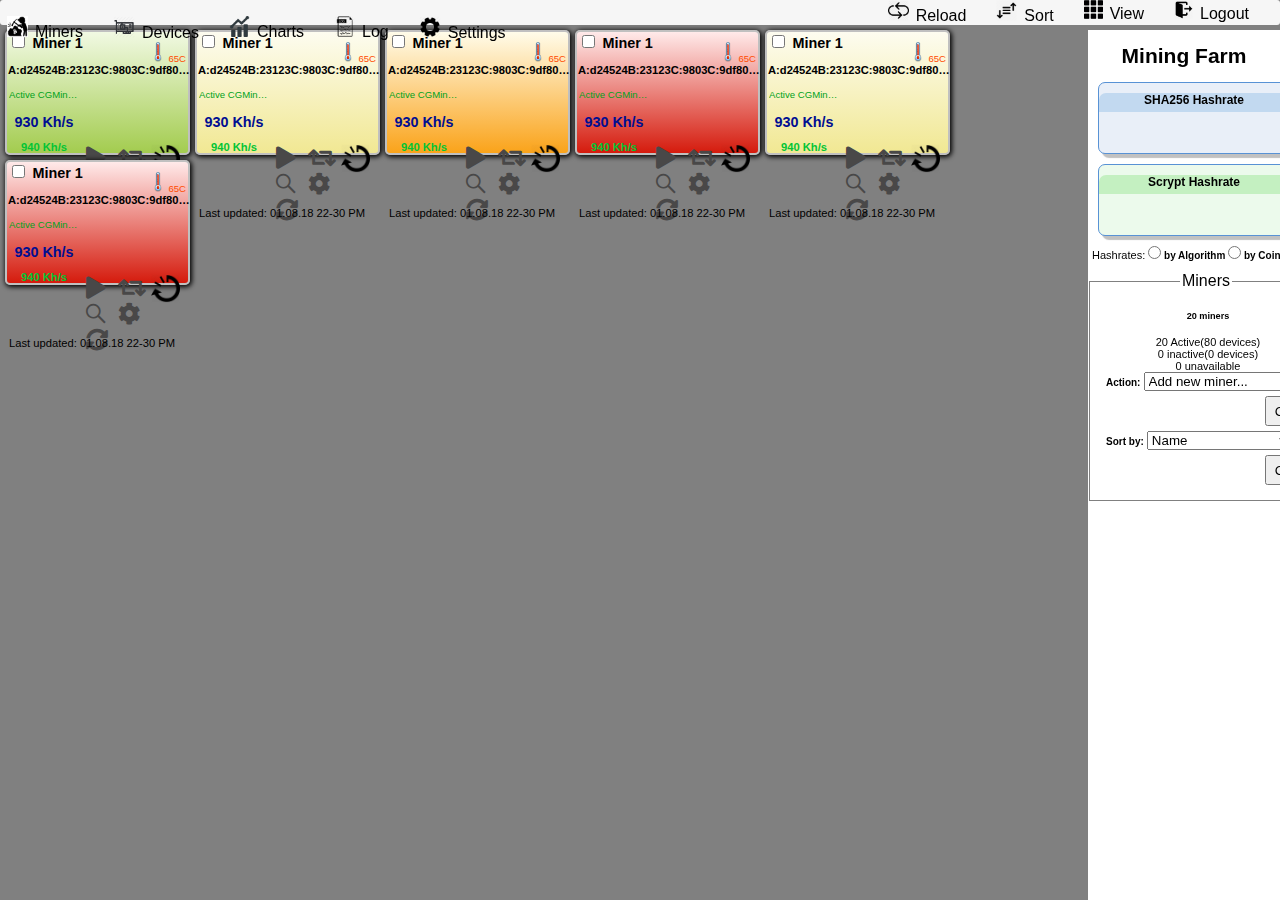
==== commit 1ba7691e: "ыы" ====
--- a/index.html
+++ b/index.html
@@ -22,18 +22,14 @@
             <li><img src="images/miners.png" alt=""  width="21"><a href="">Miners</a></li>
             <li><img src="images/devices.png" width="22"><a href="">Devices</a></li>
             <li><img src="images/charts.png" alt=""  width="21"><a href="">Charts</a></li>
+            <li><img src="images/log.png" alt=""  width="21"><a href="">Log</a></li>
             <li><img src="images/settings1.png" alt=""  width="22"><a href="">Settings</a></li>
-            <li><img src="images/log.png" alt=""  width="21"><a href="">Log</a></li>
-            <li><img src="images/debug.png" alt=""  width="24"><a href="">Debug</a></li>
-            <li><img src="images/about.png" alt=""  width="21"><a href="">About</a></li>
         </ul>
         <ul class="navright">
-            <li>
-                <img src="images/profitability.png" alt=""  width="25"><a href="">Profitability</a>
-            </li>
             <li><img src="images/reload.png" alt=""  width="21"><a href="">Reload</a></li>
-            <li><img src="images/bug.ico" alt=""  width="21"><a href="">Report Bug</a></li>
+            <li><img src="images/sort.png" alt=""  width="21"><a href="">Sort</a></li>
             <li><img src="images/view.png" alt=""  width="19"><a href="">View</a></li>
+            <li><img src="images/logout.png" alt=""  width="19"><a href="">Logout</a></li>
         </ul>
     </nav>
 </header>
@@ -76,7 +72,7 @@
                         <option value="action6">Miner6</option>
                         <option value="action7">Miner7</option>
                     </select>
-                    <input type="submit" value="GO" class="btn" >
+                    <input type="submit" value="GO" class="btn" onclick="GO()" >
                 </div>
                 <div class="sortby">
                     <label for="sort">Sort by:</label>
@@ -95,41 +91,53 @@
 <div id="container">
     <!--Первый блок-->
     <div id="default" >
-        <form>
-          <input type="checkbox" id="miner">
-          <label for="miner">Miner 1 </label>
-        </form>
-        <div class="temperature">
-           <p id="сelsius">
-           <img src="images/if_temperature_5_64820.png">65C</p>
-        </div>
-        <div id="texttop">
-          <p>A:d24524B:23123C:9803C:9df803C:9803C:9803
-          </p>
-        </div>
-        <div id="textcenter">
-            <p class="one"  >Active CGMiner 232sds</p>
-            <p class="two"  >930 Kh/s</p>
-            <p class="three">940 Kh/s</p>
-        </div>
-
-        <div id="btnicons">
-            <a href=""><i class="fas fa-play"></i></a>
-            <a href=""><i class="fas fa-stop-circle"></i></a>
-            <a href=""><i class="fas fa-arrow-left"></i></a>
-            <a href=""><i class="fab fa-sistrix"></i></a>
-            <a href=""><i class="fas fa-sync-alt "></i></a>
-            <a href=""><i class="fas fa-cog "></i></a>
-        </div>
-
-        <div id="textbottom">
-            <p>
-                Last updated: 01.08.18 22-30 PM
-            </p>
-        </div>
-
-
-    </div>
+        <form >
+          <input type="checkbox" id="miner">
+            <label for="miner" id="element">Miner 1</label>
+        </form>
+            <div id="regionPopContent" style="display:none;">
+                <div class="tooltip-arrow"></div>
+                <div class="tooltip-inner">
+                130.2.60.215 <br>
+                130.2.60.216 <br>
+                130.2.60.235 <br>
+                Miner 14(127.0.0.1)<br>
+                Accepted: 4359(87.42%)
+                
+                </div>
+            </div>
+        <div class="temperature">
+           <p id="сelsius">
+           <img src="images/if_temperature_5_64820.png">65C</p>
+        </div>
+        <div id="texttop">
+          <p>A:d24524B:23123C:9803C:9df803C:9803C:9803
+          </p>
+        </div>
+        <div id="textcenter">
+            <p class="one"  >Active CGMiner 232sds</p>
+            <p class="two"  >930 Kh/s</p>
+            <p class="three">940 Kh/s</p>
+        </div>
+
+        <div id="btnicons">
+            <a href=""><i class="fas fa-play"></i></a>
+            <a href=""><img src="images/restart.png" alt=""  width="29"></a>
+            <a href=""><i class="fa fa-retweet"></i></a>
+            <a href=""><i class="fab fa-sistrix"></i></a>
+            <a href=""><i class="fas fa-cog "></i></a>
+            <a href=""><i class="fas fa-sync-alt "></i></a>
+        </div>
+
+        <div id="textbottom">
+            <p>
+                Last updated: 01.08.18 22-30 PM
+            </p>
+        </div>
+
+
+    </div>
+<!--Второй блок -->
     <div class="block1">
         <form>
           <input type="checkbox" id="miner">
@@ -151,11 +159,11 @@
 
         <div id="btnicons">
             <a href=""><i class="fas fa-play"></i></a>
-            <a href=""><i class="fas fa-stop-circle"></i></a>
-            <a href=""><i class="fas fa-arrow-left"></i></a>
-            <a href=""><i class="fab fa-sistrix"></i></a>
-            <a href=""><i class="fas fa-sync-alt "></i></a>
-            <a href=""><i class="fas fa-cog "></i></a>
+            <a href=""><img src="images/restart.png" alt=""  width="29"></a>
+            <a href=""><i class="fa fa-retweet"></i></a>
+            <a href=""><i class="fab fa-sistrix"></i></a>
+            <a href=""><i class="fas fa-cog "></i></a>
+            <a href=""><i class="fas fa-sync-alt "></i></a>
         </div>
 
         <div id="textbottom">
@@ -187,11 +195,11 @@
 
         <div id="btnicons">
             <a href=""><i class="fas fa-play"></i></a>
-            <a href=""><i class="fas fa-stop-circle"></i></a>
-            <a href=""><i class="fas fa-arrow-left"></i></a>
-            <a href=""><i class="fab fa-sistrix"></i></a>
-            <a href=""><i class="fas fa-sync-alt "></i></a>
-            <a href=""><i class="fas fa-cog "></i></a>
+            <a href=""><img src="images/restart.png" alt=""  width="29"></a>
+            <a href=""><i class="fa fa-retweet"></i></a>
+            <a href=""><i class="fab fa-sistrix"></i></a>
+            <a href=""><i class="fas fa-cog "></i></a>
+            <a href=""><i class="fas fa-sync-alt "></i></a>
         </div>
 
         <div id="textbottom">
@@ -223,11 +231,11 @@
 
         <div id="btnicons">
             <a href=""><i class="fas fa-play"></i></a>
-            <a href=""><i class="fas fa-stop-circle"></i></a>
-            <a href=""><i class="fas fa-arrow-left"></i></a>
-            <a href=""><i class="fab fa-sistrix"></i></a>
-            <a href=""><i class="fas fa-sync-alt "></i></a>
-            <a href=""><i class="fas fa-cog "></i></a>
+            <a href=""><img src="images/restart.png" alt=""  width="29"></a>
+            <a href=""><i class="fa fa-retweet"></i></a>
+            <a href=""><i class="fab fa-sistrix"></i></a>
+            <a href=""><i class="fas fa-cog "></i></a>
+            <a href=""><i class="fas fa-sync-alt "></i></a>
         </div>
 
         <div id="textbottom">
@@ -259,11 +267,11 @@
 
         <div id="btnicons">
             <a href=""><i class="fas fa-play"></i></a>
-            <a href=""><i class="fas fa-stop-circle"></i></a>
-            <a href=""><i class="fas fa-arrow-left"></i></a>
-            <a href=""><i class="fab fa-sistrix"></i></a>
-            <a href=""><i class="fas fa-sync-alt "></i></a>
-            <a href=""><i class="fas fa-cog "></i></a>
+            <a href=""><img src="images/restart.png" alt=""  width="29"></a>
+            <a href=""><i class="fa fa-retweet"></i></a>
+            <a href=""><i class="fab fa-sistrix"></i></a>
+            <a href=""><i class="fas fa-cog "></i></a>
+            <a href=""><i class="fas fa-sync-alt "></i></a>
         </div>
 
         <div id="textbottom">
@@ -293,76 +301,72 @@
 
         <div id="btnicons">
             <a href=""><i class="fas fa-play"></i></a>
-            <a href=""><i class="fas fa-stop-circle"></i></a>
-            <a href=""><i class="fas fa-arrow-left"></i></a>
-            <a href=""><i class="fab fa-sistrix"></i></a>
-            <a href=""><i class="fas fa-sync-alt "></i></a>
-            <a href=""><i class="fas fa-cog "></i></a>
-        </div>
-
-        <div id="textbottom">
-            <p>
-                Last updated: 01.08.18 22-30 PM
-            </p>
-        </div>
-    </div>    
-
+            <a href=""><img src="images/restart.png" alt=""  width="29"></a>
+            <a href=""><i class="fa fa-retweet"></i></a>
+            <a href=""><i class="fab fa-sistrix"></i></a>
+            <a href=""><i class="fas fa-cog "></i></a>
+            <a href=""><i class="fas fa-sync-alt "></i></a>
+        </div>
+
+        <div id="textbottom">
+            <p>
+                Last updated: 01.08.18 22-30 PM
+            </p>
+        </div>
+    </div> 
 
     
-  <!-- Второй блок -->
-  <!-- <div id="active">
-    <form>
-       <input type="checkbox" id="miner2">
-       <label for="miner2">Miner 1 </label>
-    </form>
-
-       <div class="temperature">
-         <p id="сelsius">
-            <img src="images/if_temperature_5_64820.png">69C
-         </p>
-       </div>
-        <div id="texttop">
-          <p>
-            A:d24524B:23123C:9803C:9df803C:9803C:9803
-          </p>
-        </div>
-
-
-    <div id="textcenter">
-      <p class="one"  >Active CGMiner 232sds</p>
-      <p class="two"  >930 Kh/s</p>
-      <p class="three">940 Kh/s</p>
-    </div>
-
-
-    <div id="btnicons">
-        <a href=""><i class="fas fa-play"></i></a>
-        <a href=""><i class="fas fa-stop-circle"></i></a>
-        <a href=""><i class="fas fa-arrow-left"></i></a>
-        <a href=""><i class="fab fa-sistrix"></i></a>
-        <a href=""><i class="fas fa-sync-alt "></i></a>
-        <a href=""><i class="fas fa-cog "></i></a>
-    </div>
-
-    <div id="textbottom">
-      <p>
-        Last updated: 01.08.18 22-30 PM
-      </p>
-    </div>
-
-
-   </div> -->
-     <!-- для примера -->
-
+<!--Всплывающее окно при наведении-->
+    
+
+
+    
+ 
 
 
     
     <!-- конец контейнера -->
 </div>
+
+<script language="javascript">
+ 
+function GO()
+ 
+{
+ 
+win = window.open("AddMiner/addMiner.html","win","height=410,width=610");
+ 
+}
+ 
+//-->
+ 
+</script>
+   
     <!-- Optional JavaScript -->
     <!-- jQuery first, then Popper.js, then Bootstrap JS -->
     <script src="https://code.jquery.com/jquery-3.2.1.slim.min.js" integrity="sha384-KJ3o2DKtIkvYIK3UENzmM7KCkRr/rE9/Qpg6aAZGJwFDMVNA/GpGFF93hXpG5KkN" crossorigin="anonymous"></script>
     <script src="https://cdnjs.cloudflare.com/ajax/libs/popper.js/1.12.9/umd/popper.min.js" integrity="sha384-ApNbgh9B+Y1QKtv3Rn7W3mgPxhU9K/ScQsAP7hUibX39j7fakFPskvXusvfa0b4Q" crossorigin="anonymous"></script>
     <script src="https://maxcdn.bootstrapcdn.com/bootstrap/4.0.0-beta.3/js/bootstrap.min.js" integrity="sha384-a5N7Y/aK3qNeh15eJKGWxsqtnX/wWdSZSKp+81YjTmS15nvnvxKHuzaWwXHDli+4" crossorigin="anonymous"></script>
+    <script>
+        $("#element").popover({
+    trigger: "manual",
+    html: true,
+    content: $('#regionPopContent').html()
+})
+    .on("mouseenter", function () {
+    var _this = this;
+    $(this).popover("show");
+    $(".popover").on("mouseleave", function () {
+        $(_this).popover('hide');
+    });
+}).on("mouseleave", function () {
+    var _this = this;
+    setTimeout(function () {
+        if (!$(".popover:hover").length) {
+            $(_this).popover("hide")
+        }
+    }, 100);
+});  
+    </script>
   </body>
 </html>--- a/style/index.css
+++ b/style/index.css
@@ -349,17 +349,16 @@
     
     float: right;
     /*border: 1px solid silver;*/
-    width: 105px;
+    width: 107px;
     height: 60px;
     padding-right: 3px;
     padding-top: 5px;
 }
 #btnicons img{
     float: right;
-    padding: 3px;
+    padding-right: 5px;
     background-image:none;
-    width: 31px;
-    height: 31px;
+    
 }
 #btnicons i{
     font-size: 1.4em;
@@ -433,6 +432,11 @@
 
 }    
  
+.tooltip-inner{
+    margin: -7px -10px;
+    width: 100px;
+    
+}
 @media(max-width: 1980px){
     #container{
         width: 89%;
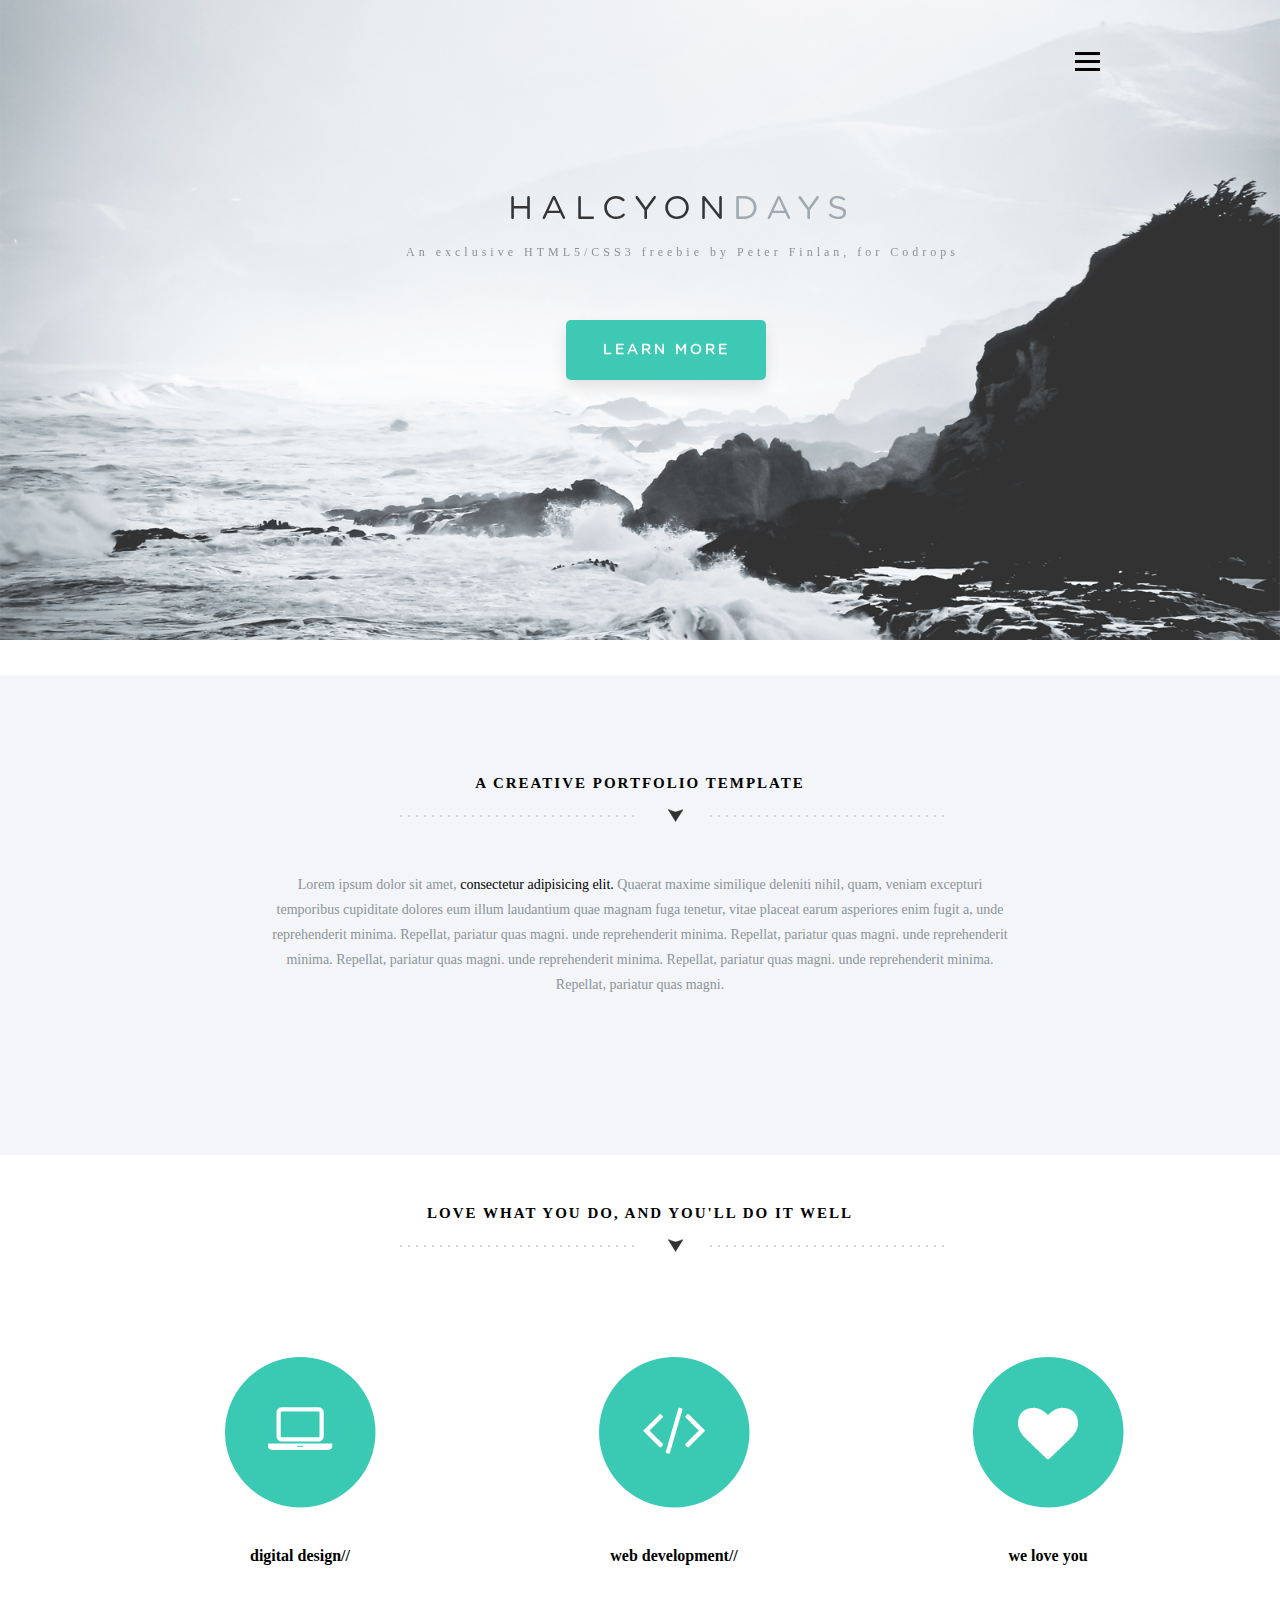
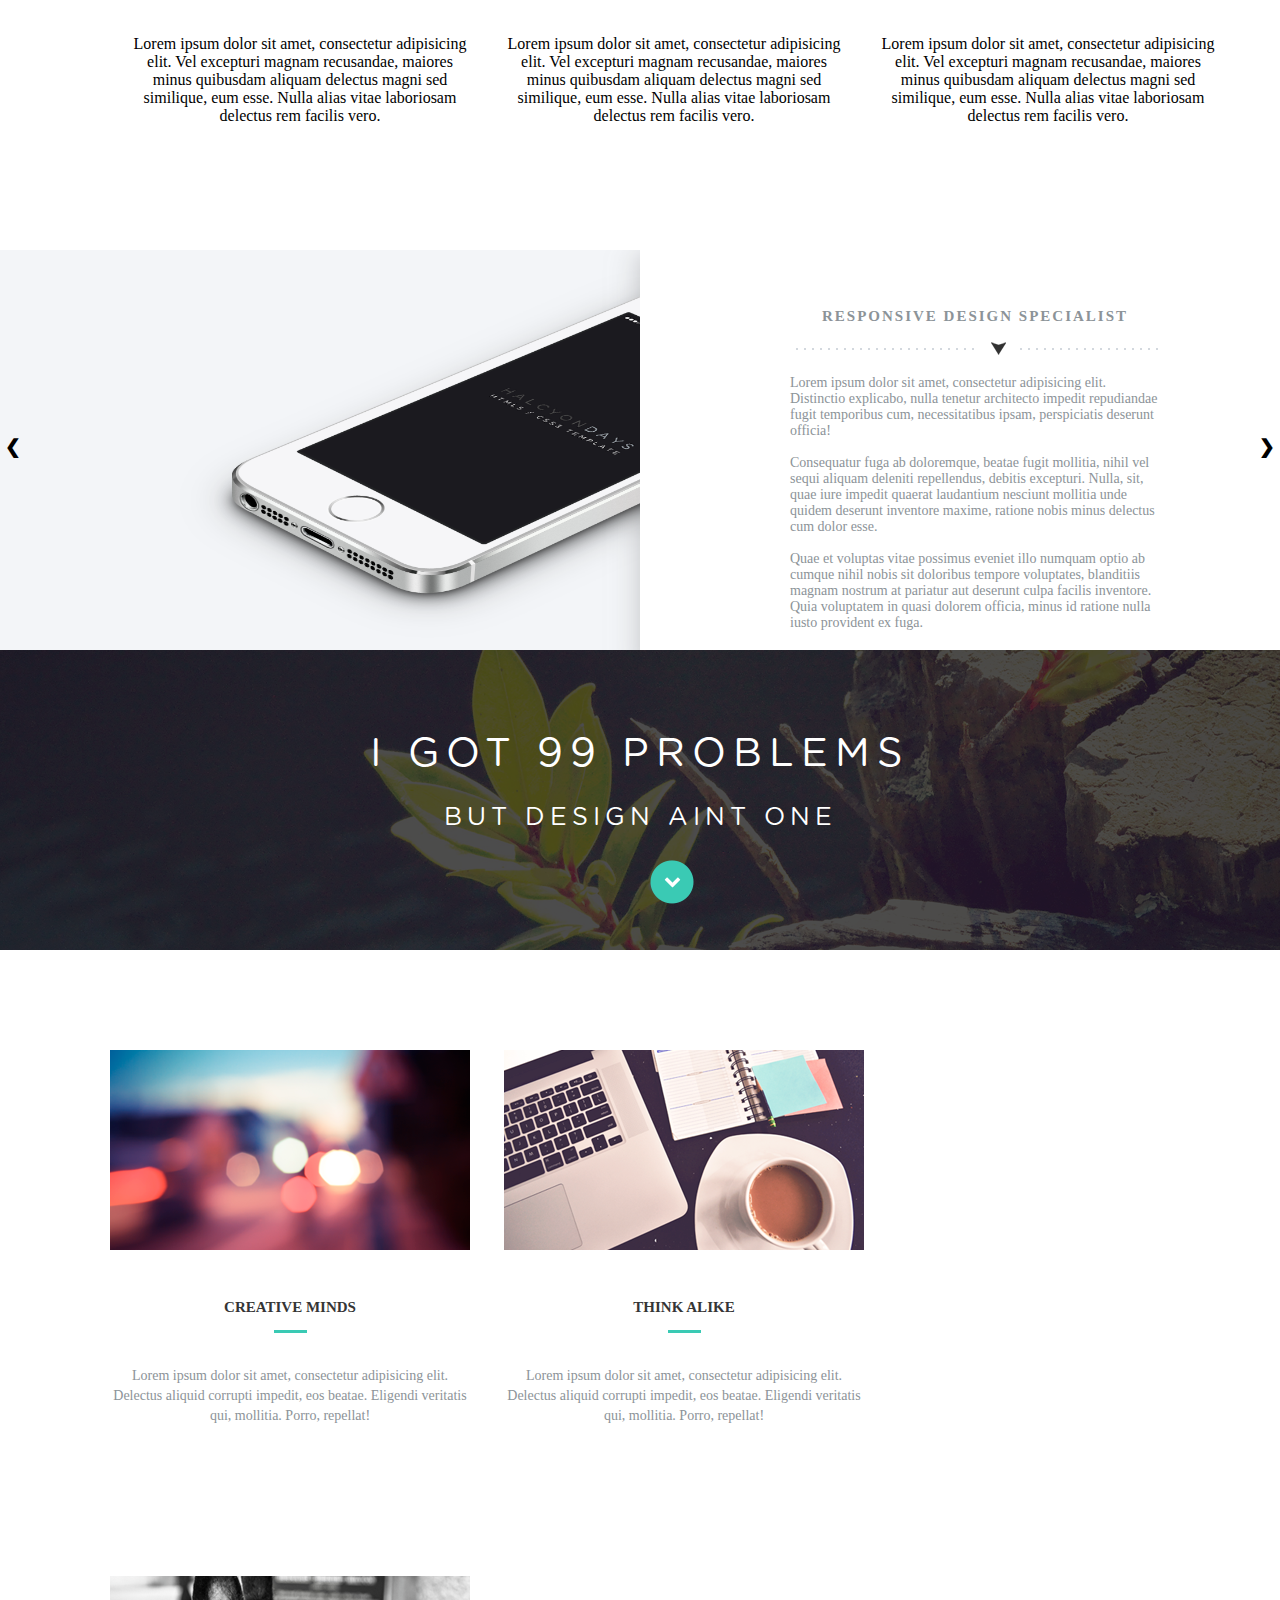
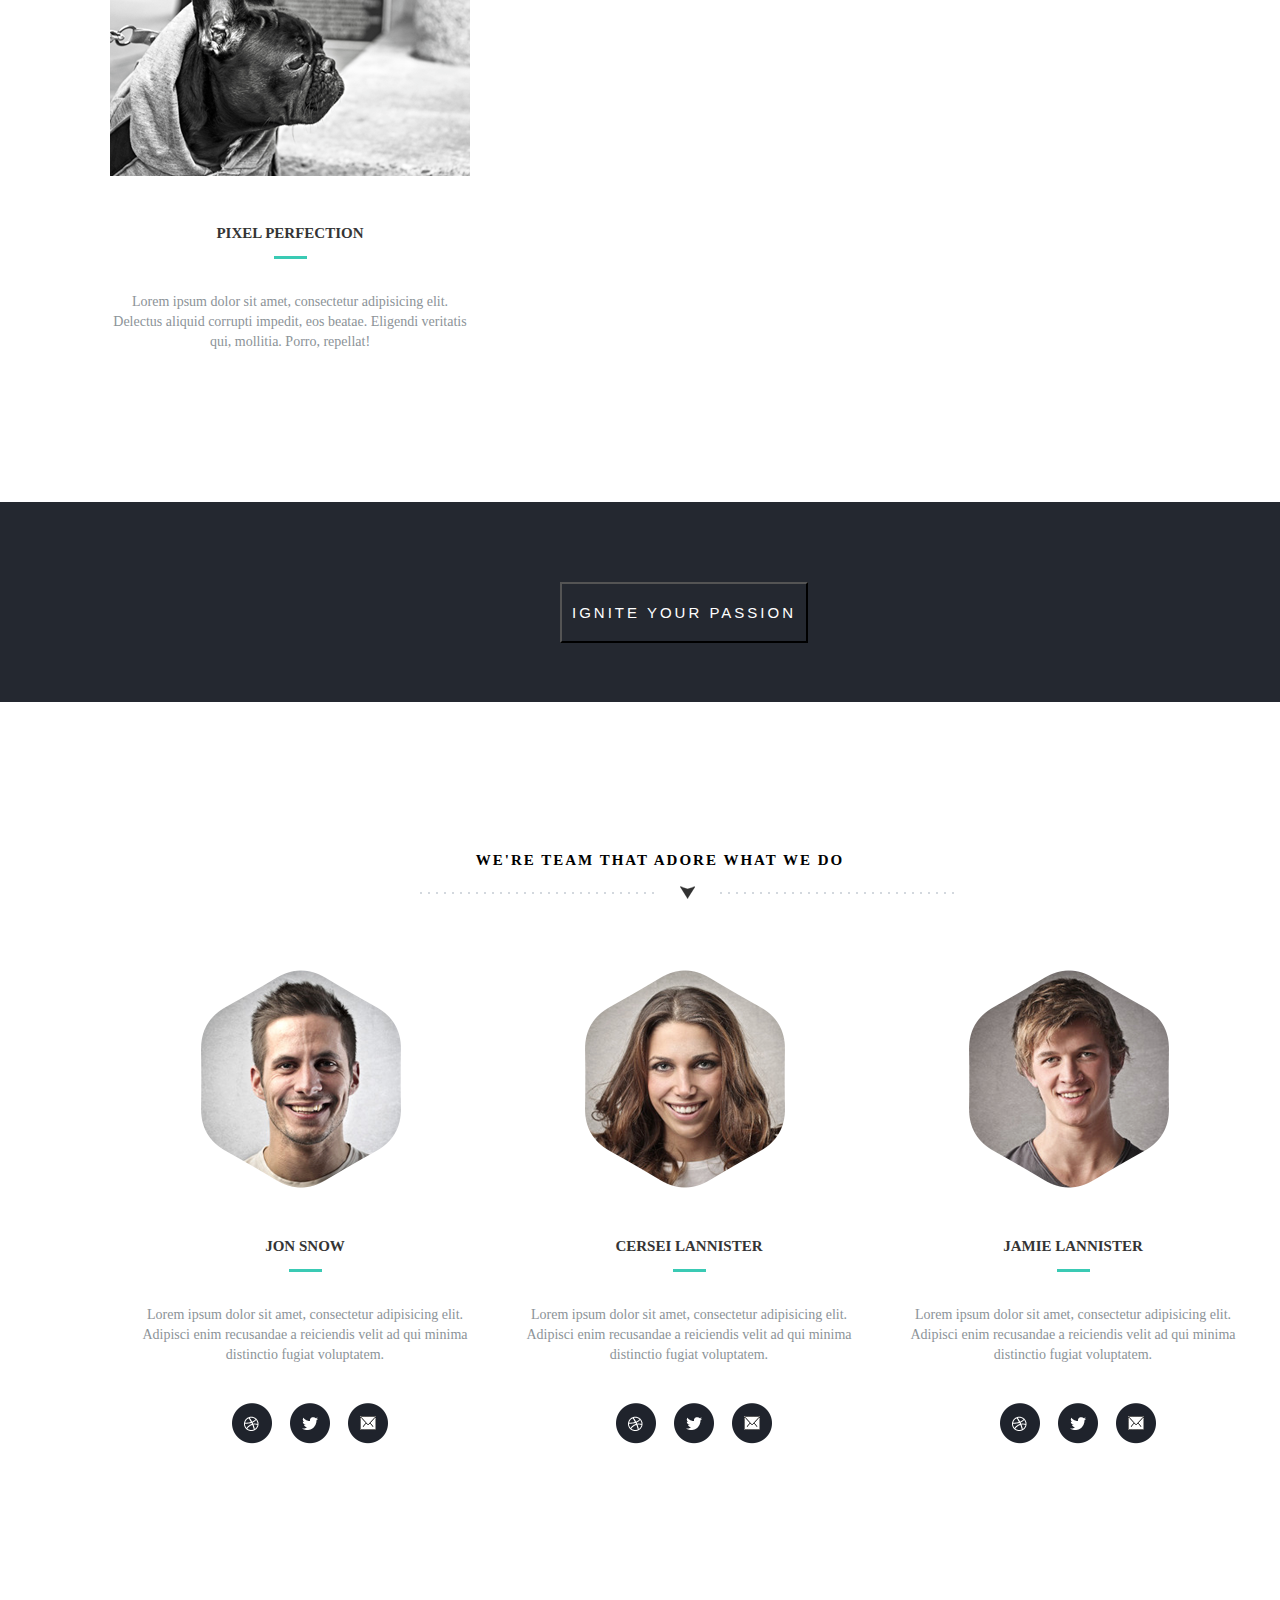
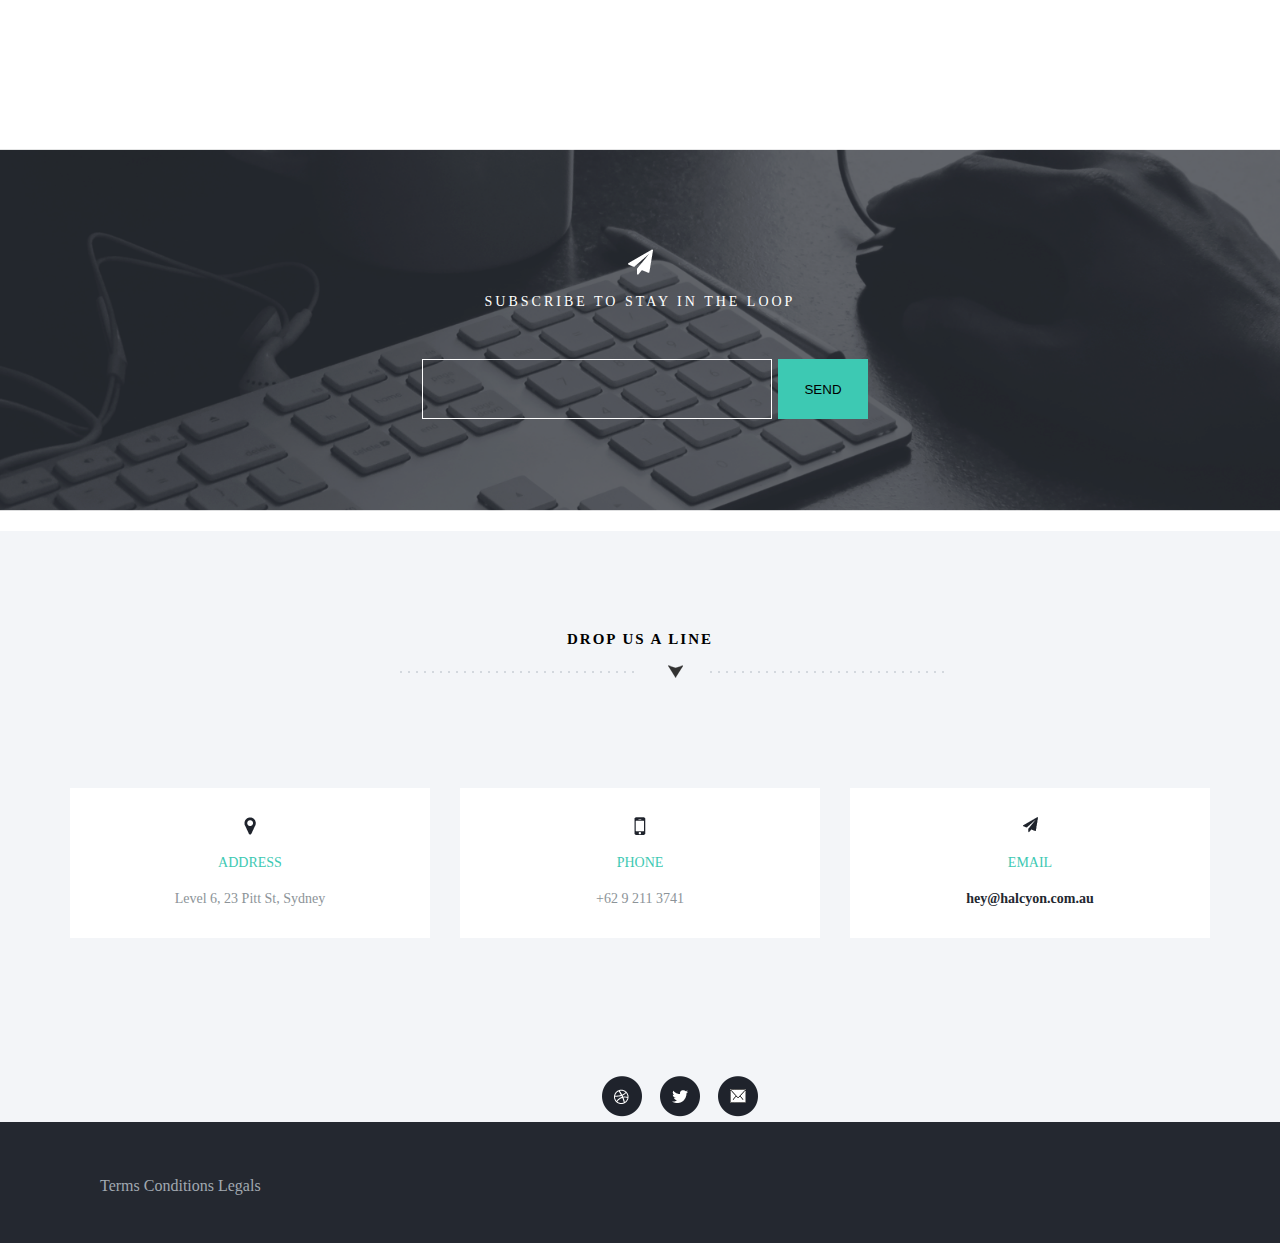
==== commit 22d517b5: "days" ====
--- a/index.html
+++ b/index.html
@@ -1,372 +1,236 @@
-<!doctype html>
+<!DOCTYPE html>
 <html lang="en">
-  <head>
-    <!-- Required meta tags -->
-    <meta charset="utf-8">
-    <meta name="viewport" content="width=device-width, initial-scale=1, shrink-to-fit=no">
-     <!--Icons-->
-    <link rel="stylesheet" type="text/css" href="style/webfonts/fontawesome-all.css">
-
-    <!-- Bootstrap CSS -->
-    <link rel="stylesheet" href="https://maxcdn.bootstrapcdn.com/bootstrap/4.0.0-beta.3/css/bootstrap.min.css" integrity="sha384-Zug+QiDoJOrZ5t4lssLdxGhVrurbmBWopoEl+M6BdEfwnCJZtKxi1KgxUyJq13dy" crossorigin="anonymous">
-    <!-- My css-->
-    <link rel="stylesheet" type="text/css" href="style/index.css">
-   
-
-    <title>Mining Farm</title>
-  </head>
-  <body>
+<head>
+    <meta charset="UTF-8">
+    <link rel="stylesheet" href="css/style.css">
+    
+    <title>Halcyon</title>
+</head>
+<body>
     <header>
-    <nav>
-        <ul>
-            <li><img src="images/miners.png" alt=""  width="21"><a href="">Miners</a></li>
-            <li><img src="images/devices.png" width="22"><a href="">Devices</a></li>
-            <li><img src="images/charts.png" alt=""  width="21"><a href="">Charts</a></li>
-            <li><img src="images/log.png" alt=""  width="21"><a href="">Log</a></li>
-            <li><img src="images/settings1.png" alt=""  width="22"><a href="">Settings</a></li>
-        </ul>
-        <ul class="navright">
-            <li><img src="images/reload.png" alt=""  width="21"><a href="">Reload</a></li>
-            <li><img src="images/sort.png" alt=""  width="21"><a href="">Sort</a></li>
-            <li><img src="images/view.png" alt=""  width="19"><a href="">View</a></li>
-            <li><img src="images/logout.png" alt=""  width="19"><a href="">Logout</a></li>
-        </ul>
-    </nav>
-</header>
-    <aside>
-        <h1>Mining Farm</h1>
-        <div class="hash1">
-            <h2>SHA256 Hashrate</h2>
-        </div>
-        <div class="hash2">
-            <h2>Scrypt Hashrate</h2>
-        </div>
+       <nav id="bt-menu" class="bt-menu">
+            <a href="#" class="bt-menu-trigger"><span>Меню</span></a>
+            <ul>
+                     <li><a href="#" class="bt-icon icon-zoom">Главная</a></li>
+                     <li><a href="#" class="bt-icon icon-refresh">Новости</a></li>
+                     <li><a href="#" class="bt-icon icon-lock">Форум</a></li>
+                     <li><a href="#" class="bt-icon icon-speaker">Контакты</a></li>
+                     <li><a href="#" class="bt-icon icon-star">О нас</a></li>
+            </ul>
+            <ul>
+					<li><a href="#" class="bt-icon icon-twitter">Twitter</a></li>
+					<li><a href="#" class="bt-icon icon-gplus">Google+</a></li>
+					<li><a href="#" class="bt-icon icon-facebook">Facebook</a></li>
+					<li><a href="#" class="bt-icon icon-github">icon-github</a></li>
+            </ul>
+        </nav>
+
+        <div class="container">
+            <h1>halcyon<span>days</span></h1>
+            <h5>An exclusive HTML5/CSS3 freebie by Peter Finlan, for Codrops</h5>
+            <a class="headbtn" href="#">learn more</a>
+        </div>
+    </header>
+    
+    <section id="description">
+        <div class="container">
+            <h2>a creative portfolio template</h2>
+            
+            <p>Lorem ipsum dolor sit amet, <span>consectetur adipisicing elit.</span> Quaerat maxime similique deleniti nihil, quam, veniam excepturi temporibus cupiditate dolores eum illum laudantium quae magnam fuga tenetur, vitae placeat earum asperiores enim fugit a, unde reprehenderit minima. Repellat, pariatur quas magni. unde reprehenderit minima. Repellat, pariatur quas magni. unde reprehenderit minima. Repellat, pariatur quas magni. unde reprehenderit minima. Repellat, pariatur quas magni. unde reprehenderit minima. Repellat, pariatur quas magni.</p>
+        </div>
+    </section>
+    
+    <section id="main">
+       <h2 class="mainh2">love what you do, and you'll do it well</h2>
+        <div class="container">
+            <div class="desccontainer">
+                <div class="maindesc digital">
+                   <h4>digital design//</h4>
+                    <p>Lorem ipsum dolor sit amet, consectetur adipisicing elit. Vel excepturi magnam recusandae, maiores minus quibusdam aliquam delectus magni sed similique, eum esse. Nulla alias vitae laboriosam delectus rem facilis vero.</p>
+                </div>
+                <div class="maindesc web">
+                   <h4>web development//</h4>
+                    <p>Lorem ipsum dolor sit amet, consectetur adipisicing elit. Vel excepturi magnam recusandae, maiores minus quibusdam aliquam delectus magni sed similique, eum esse. Nulla alias vitae laboriosam delectus rem facilis vero.</p>
+                </div>
+                <div class="maindesc love">
+                   <h4>we love you</h4>
+                    <p>Lorem ipsum dolor sit amet, consectetur adipisicing elit. Vel excepturi magnam recusandae, maiores minus quibusdam aliquam delectus magni sed similique, eum esse. Nulla alias vitae laboriosam delectus rem facilis vero.</p>
+                </div>
+            </div>
+        </div>
+        
+        
+<!--  Slider-->
+       
+       
+        <div class="slide-container">
+            <div class="mySlides fade">
+                <img src="img/services_iphone.png" alt="phone" >
+                <div class="descslide">
+                <h2>responsive design specialist</h2>
+                <p>Lorem ipsum dolor sit amet, consectetur adipisicing elit. Distinctio explicabo, nulla tenetur architecto impedit repudiandae fugit temporibus cum, necessitatibus ipsam,  perspiciatis deserunt officia! <br> <br> 
+                Consequatur fuga ab doloremque, beatae fugit mollitia, nihil vel sequi aliquam deleniti repellendus, debitis excepturi. Nulla, sit, quae iure impedit quaerat laudantium nesciunt mollitia unde quidem deserunt inventore maxime, ratione nobis minus delectus cum dolor esse. <br> <br> Quae et voluptas vitae possimus eveniet illo numquam optio ab cumque nihil nobis sit doloribus tempore voluptates, blanditiis magnam nostrum at pariatur aut deserunt culpa facilis inventore. Quia voluptatem in quasi dolorem officia, minus id ratione nulla iusto provident ex fuga.</p>
+                </div>
+            </div>
+        
+            <div class="mySlides fade">
+                <img src="img/responsive-website-design1.jpg" alt="phone" >
+                <div class="descslide">
+                <h2>responsive design specialist</h2>
+                <p>Lorem ipsum dolor sit amet, consectetur adipisicing elit. Distinctio explicabo, nulla tenetur architecto impedit repudiandae fugit temporibus cum, necessitatibus ipsam,  perspiciatis deserunt officia! <br> <br> 
+                Consequatur fuga ab doloremque, beatae fugit mollitia, nihil vel sequi aliquam deleniti repellendus, debitis excepturi. Nulla, sit, quae iure impedit quaerat laudantium nesciunt mollitia unde quidem deserunt inventore maxime, ratione nobis minus delectus cum dolor esse. <br> <br> Quae et voluptas vitae possimus eveniet illo numquam optio ab cumque nihil nobis sit doloribus tempore voluptates, blanditiis magnam nostrum at pariatur aut deserunt culpa facilis inventore. Quia voluptatem in quasi dolorem officia, minus id ratione nulla iusto provident ex fuga.</p>
+                
+                </div>
+            </div>
+        
+            <div class="mySlides fade">
+                <img src="img/Response.jpg" alt="phone" >
+                <div class="descslide">
+                    <h2>responsive design specialist</h2>
+                <p>Lorem ipsum dolor sit amet, consectetur adipisicing elit. Distinctio explicabo, nulla tenetur architecto impedit repudiandae fugit temporibus cum, necessitatibus ipsam,  perspiciatis deserunt officia! <br> <br> 
+                Consequatur fuga ab doloremque, beatae fugit mollitia, nihil vel sequi aliquam deleniti repellendus, debitis excepturi. Nulla, sit, quae iure impedit quaerat laudantium nesciunt mollitia unde quidem deserunt inventore maxime, ratione nobis minus delectus cum dolor esse. <br> <br> Quae et voluptas vitae possimus eveniet illo numquam optio ab cumque nihil nobis sit doloribus tempore voluptates, blanditiis magnam nostrum at pariatur aut deserunt culpa facilis inventore. Quia voluptatem in quasi dolorem officia, minus id ratione nulla iusto provident ex fuga.</p>
+                </div>
+            </div>
+            <a  class="prev" onclick="plusSlides(-1)">&#10094</a>
+            <a  class="next" onclick="plusSlides(1)">&#10095</a>
+        </div>
+        <br>
+        
+<!--
+        <div class="dotcont" style="text-align: center;">
+                <span class="dot" onclick="currentSlide(1)"></span>
+                <span class="dot" onclick="currentSlide(2)"></span>
+                <span class="dot" onclick="currentSlide(3)"></span>
+            </div>
+-->
+   
+   <div class="problems">
+       <h1>i got 99 problems</h1>
+       <h2>but <span>design</span> aint one</h2>
+   </div>
+   
+   <article>
+       <div class="firstarcticle">
+          <img src="img/somethingtoo.png" alt="">
+          <h1>creative minds</h1>
+           <p>Lorem ipsum dolor sit amet, consectetur adipisicing elit. Delectus aliquid corrupti impedit, eos beatae. Eligendi veritatis qui, mollitia. Porro, repellat!</p>
+       </div>
+       <div class="secondarticle">
+           <img src="img/cofee.png" alt="">
+           <h1>think alike</h1>
+           <p>Lorem ipsum dolor sit amet, consectetur adipisicing elit. Delectus aliquid corrupti impedit, eos beatae. Eligendi veritatis qui, mollitia. Porro, repellat!</p>
+       </div>
+       <div class="thirdarticle">
+           <img src="img/dog.png" alt="">
+           <h1>pixel perfection</h1>
+           <p>Lorem ipsum dolor sit amet, consectetur adipisicing elit. Delectus aliquid corrupti impedit, eos beatae. Eligendi veritatis qui, mollitia. Porro, repellat!</p>
+       </div>
+   </article>
+   
+   <div class="ignite">
+       <button>ignite your passion</button>
+   </div>
+   
+   <div class="team">
+      <h2>we're team that adore what we do</h2>
+      
+      <div>
+           <img  src="img/snow.png" alt="">
+           <h1>jon snow</h1>
+           <p>Lorem ipsum dolor sit amet, consectetur adipisicing elit. Adipisci enim recusandae a reiciendis velit ad qui minima distinctio fugiat voluptatem.</p>
+           <div class="social">
+           <a class="google" href="#"></a>
+           <a class="twitter" href="#"></a>
+           <a class="mail" href="#"></a>
+           </div>
+       </div>
+       <div>
+          
+           <img  src="img/cercei.png" alt="">
+           <h1>cersei lannister</h1>
+           <p>Lorem ipsum dolor sit amet, consectetur adipisicing elit. Adipisci enim recusandae a reiciendis velit ad qui minima distinctio fugiat voluptatem.</p>
+           <div class="social">
+           <a class="google" href="#"></a>
+           <a class="twitter" href="#"></a>
+           <a class="mail" href="#"></a>
+           </div>
+       </div>
+       <div>
+           <img  src="img/jamie.png" alt="">
+           <h1>jamie lannister</h1>
+           <p>Lorem ipsum dolor sit amet, consectetur adipisicing elit. Adipisci enim recusandae a reiciendis velit ad qui minima distinctio fugiat voluptatem.</p>
+           <div class="social">
+           <a class="google" href="#"></a>
+           <a class="twitter" href="#"></a>
+           <a class="mail" href="#"></a>
+           </div>
+           
+       </div>
+       
+      
+      
+<!--подкаст команда
+       <div>
+           <img class="toha" src="img/toha.jpg" alt="" width="145">
+           <h1>jon snow</h1>
+           <p>Lorem ipsum dolor sit amet, consectetur adipisicing elit. Adipisci enim recusandae a reiciendis velit ad qui minima distinctio fugiat voluptatem.</p>
+       </div>
+       <div>
+          
+           <img class="vova" src="img/cers.jpg" alt="" width="160">
+           <h1>cersei lannister</h1>
+           <p>Lorem ipsum dolor sit amet, consectetur adipisicing elit. Adipisci enim recusandae a reiciendis velit ad qui minima distinctio fugiat voluptatem.</p>
+       </div>
+       <div>
+           <img class="artur" src="img/artur.jpg" alt="" width="190">
+           <h1>jamie lannister</h1>
+           <p>Lorem ipsum dolor sit amet, consectetur adipisicing elit. Adipisci enim recusandae a reiciendis velit ad qui minima distinctio fugiat voluptatem.</p>
+       </div>
+-->
+   </div>
+   
+    <div class="subscribe">
+       <h1>subscribe to stay in the loop</h1>
         <form>
-            <div>
-                Hashrates:
-                <label for="algorithm">
-                    <input type="radio" id="algorithm" name="hashrates"> by Algorithm
-                    <input type="radio" id="coin" name="hashrates"> by Coin
-                </label>
-            </div>
-        </form>
-        <form class="miners">
-            <fieldset>
-                <legend>Miners</legend>
-                <div class="activeMiners">
-                    <h5>20 miners</h5>
-                    20 Active(80 devices)<br>
-                    0 inactive(0 devices)<br>
-                    0 unavailable
-                </div>
-            
-                <div>
-                    <label for="action">Action:</label>
-                    <select name="action" id="action" >
-                        <option disabled selected>Add new miner...</option>
-                        <option value="action1">Miner1</option>
-                        <option value="action2">Miner2</option>
-                        <option value="action3">Miner3</option>
-                        <option value="action4">Miner4</option>
-                        <option value="action5">Miner5</option>
-                        <option value="action6">Miner6</option>
-                        <option value="action7">Miner7</option>
-                    </select>
-                    <input type="submit" value="GO" class="btn" onclick="GO()" >
-                </div>
-                <div class="sortby">
-                    <label for="sort">Sort by:</label>
-                    <select name="sort" id="sort">
-                        <option disabled selected>Name</option>
-                        <option>Мистер Арбуз</option>
-                        <option>Мистер Арбуз</option>
-                        <option>Мистер Арбуз</option>
-                        <option>Мистер Арбуз</option>
-                    </select>
-                    <input type="submit" value="GO" class="btn" >
-                </div>
-            </fieldset>
-        </form>
-    </aside>
-<div id="container">
-    <!--Первый блок-->
-    <div id="default" >
-        <form >
-          <input type="checkbox" id="miner">
-            <label for="miner" id="element">Miner 1</label>
-        </form>
-            <div id="regionPopContent" style="display:none;">
-                <div class="tooltip-arrow"></div>
-                <div class="tooltip-inner">
-                130.2.60.215 <br>
-                130.2.60.216 <br>
-                130.2.60.235 <br>
-                Miner 14(127.0.0.1)<br>
-                Accepted: 4359(87.42%)
-                
-                </div>
-            </div>
-        <div class="temperature">
-           <p id="сelsius">
-           <img src="images/if_temperature_5_64820.png">65C</p>
-        </div>
-        <div id="texttop">
-          <p>A:d24524B:23123C:9803C:9df803C:9803C:9803
-          </p>
-        </div>
-        <div id="textcenter">
-            <p class="one"  >Active CGMiner 232sds</p>
-            <p class="two"  >930 Kh/s</p>
-            <p class="three">940 Kh/s</p>
-        </div>
-
-        <div id="btnicons">
-            <a href=""><i class="fas fa-play"></i></a>
-            <a href=""><img src="images/restart.png" alt=""  width="29"></a>
-            <a href=""><i class="fa fa-retweet"></i></a>
-            <a href=""><i class="fab fa-sistrix"></i></a>
-            <a href=""><i class="fas fa-cog "></i></a>
-            <a href=""><i class="fas fa-sync-alt "></i></a>
-        </div>
-
-        <div id="textbottom">
-            <p>
-                Last updated: 01.08.18 22-30 PM
-            </p>
-        </div>
-
-
+            <input>
+            <button>send</button>
+        </form>           
     </div>
-<!--Второй блок -->
-    <div class="block1">
-        <form>
-          <input type="checkbox" id="miner">
-          <label for="miner">Miner 1 </label>
-        </form>
-        <div class="temperature">
-           <p id="сelsius">
-           <img src="images/if_temperature_5_64820.png">65C</p>
-        </div>
-        <div id="texttop">
-          <p>A:d24524B:23123C:9803C:9df803C:9803C:9803
-          </p>
-        </div>
-        <div id="textcenter">
-            <p class="one"  >Active CGMiner 232sds</p>
-            <p class="two"  >930 Kh/s</p>
-            <p class="three">940 Kh/s</p>
-        </div>
-
-        <div id="btnicons">
-            <a href=""><i class="fas fa-play"></i></a>
-            <a href=""><img src="images/restart.png" alt=""  width="29"></a>
-            <a href=""><i class="fa fa-retweet"></i></a>
-            <a href=""><i class="fab fa-sistrix"></i></a>
-            <a href=""><i class="fas fa-cog "></i></a>
-            <a href=""><i class="fas fa-sync-alt "></i></a>
-        </div>
-
-        <div id="textbottom">
-            <p>
-                Last updated: 01.08.18 22-30 PM
-            </p>
-        </div>
-
-
-    </div>
-    <div class="block2">
-        <form>
-          <input type="checkbox" id="miner">
-          <label for="miner">Miner 1 </label>
-        </form>
-        <div class="temperature">
-           <p id="сelsius">
-           <img src="images/if_temperature_5_64820.png">65C</p>
-        </div>
-        <div id="texttop">
-          <p>A:d24524B:23123C:9803C:9df803C:9803C:9803
-          </p>
-        </div>
-        <div id="textcenter">
-            <p class="one"  >Active CGMiner 232sds</p>
-            <p class="two"  >930 Kh/s</p>
-            <p class="three">940 Kh/s</p>
-        </div>
-
-        <div id="btnicons">
-            <a href=""><i class="fas fa-play"></i></a>
-            <a href=""><img src="images/restart.png" alt=""  width="29"></a>
-            <a href=""><i class="fa fa-retweet"></i></a>
-            <a href=""><i class="fab fa-sistrix"></i></a>
-            <a href=""><i class="fas fa-cog "></i></a>
-            <a href=""><i class="fas fa-sync-alt "></i></a>
-        </div>
-
-        <div id="textbottom">
-            <p>
-                Last updated: 01.08.18 22-30 PM
-            </p>
-        </div>
-
-
-    </div>
-    <div class="block3">
-        <form>
-          <input type="checkbox" id="miner">
-          <label for="miner">Miner 1 </label>
-        </form>
-        <div class="temperature">
-           <p id="сelsius">
-           <img src="images/if_temperature_5_64820.png">65C</p>
-        </div>
-        <div id="texttop">
-          <p>A:d24524B:23123C:9803C:9df803C:9803C:9803
-          </p>
-        </div>
-        <div id="textcenter">
-            <p class="one"  >Active CGMiner 232sds</p>
-            <p class="two"  >930 Kh/s</p>
-            <p class="three">940 Kh/s</p>
-        </div>
-
-        <div id="btnicons">
-            <a href=""><i class="fas fa-play"></i></a>
-            <a href=""><img src="images/restart.png" alt=""  width="29"></a>
-            <a href=""><i class="fa fa-retweet"></i></a>
-            <a href=""><i class="fab fa-sistrix"></i></a>
-            <a href=""><i class="fas fa-cog "></i></a>
-            <a href=""><i class="fas fa-sync-alt "></i></a>
-        </div>
-
-        <div id="textbottom">
-            <p>
-                Last updated: 01.08.18 22-30 PM
-            </p>
-        </div>
-
-
-    </div>
-    <div class="block1">
-        <form>
-          <input type="checkbox" id="miner">
-          <label for="miner">Miner 1 </label>
-        </form>
-        <div class="temperature">
-           <p id="сelsius">
-           <img src="images/if_temperature_5_64820.png">65C</p>
-        </div>
-        <div id="texttop">
-          <p>A:d24524B:23123C:9803C:9df803C:9803C:9803
-          </p>
-        </div>
-        <div id="textcenter">
-            <p class="one"  >Active CGMiner 232sds</p>
-            <p class="two"  >930 Kh/s</p>
-            <p class="three">940 Kh/s</p>
-        </div>
-
-        <div id="btnicons">
-            <a href=""><i class="fas fa-play"></i></a>
-            <a href=""><img src="images/restart.png" alt=""  width="29"></a>
-            <a href=""><i class="fa fa-retweet"></i></a>
-            <a href=""><i class="fab fa-sistrix"></i></a>
-            <a href=""><i class="fas fa-cog "></i></a>
-            <a href=""><i class="fas fa-sync-alt "></i></a>
-        </div>
-
-        <div id="textbottom">
-            <p>
-                Last updated: 01.08.18 22-30 PM
-            </p>
-        </div>
-    </div>
-    <div class="block3">
-        <form>
-          <input type="checkbox" id="miner">
-          <label for="miner">Miner 1 </label>
-        </form>
-        <div class="temperature">
-           <p id="сelsius">
-           <img src="images/if_temperature_5_64820.png">65C</p>
-        </div>
-        <div id="texttop">
-          <p>A:d24524B:23123C:9803C:9df803C:9803C:9803
-          </p>
-        </div>
-        <div id="textcenter">
-            <p class="one"  >Active CGMiner 232sds</p>
-            <p class="two"  >930 Kh/s</p>
-            <p class="three">940 Kh/s</p>
-        </div>
-
-        <div id="btnicons">
-            <a href=""><i class="fas fa-play"></i></a>
-            <a href=""><img src="images/restart.png" alt=""  width="29"></a>
-            <a href=""><i class="fa fa-retweet"></i></a>
-            <a href=""><i class="fab fa-sistrix"></i></a>
-            <a href=""><i class="fas fa-cog "></i></a>
-            <a href=""><i class="fas fa-sync-alt "></i></a>
-        </div>
-
-        <div id="textbottom">
-            <p>
-                Last updated: 01.08.18 22-30 PM
-            </p>
-        </div>
-    </div> 
-
-    
-<!--Всплывающее окно при наведении-->
-    
-
-
-    
- 
-
-
-    
-    <!-- конец контейнера -->
-</div>
-
-<script language="javascript">
- 
-function GO()
- 
-{
- 
-win = window.open("AddMiner/addMiner.html","win","height=410,width=610");
- 
-}
- 
-//-->
- 
-</script>
-   
-    <!-- Optional JavaScript -->
-    <!-- jQuery first, then Popper.js, then Bootstrap JS -->
-    <script src="https://code.jquery.com/jquery-3.2.1.slim.min.js" integrity="sha384-KJ3o2DKtIkvYIK3UENzmM7KCkRr/rE9/Qpg6aAZGJwFDMVNA/GpGFF93hXpG5KkN" crossorigin="anonymous"></script>
-    <script src="https://cdnjs.cloudflare.com/ajax/libs/popper.js/1.12.9/umd/popper.min.js" integrity="sha384-ApNbgh9B+Y1QKtv3Rn7W3mgPxhU9K/ScQsAP7hUibX39j7fakFPskvXusvfa0b4Q" crossorigin="anonymous"></script>
-    <script src="https://maxcdn.bootstrapcdn.com/bootstrap/4.0.0-beta.3/js/bootstrap.min.js" integrity="sha384-a5N7Y/aK3qNeh15eJKGWxsqtnX/wWdSZSKp+81YjTmS15nvnvxKHuzaWwXHDli+4" crossorigin="anonymous"></script>
-    <script>
-        $("#element").popover({
-    trigger: "manual",
-    html: true,
-    content: $('#regionPopContent').html()
-})
-    .on("mouseenter", function () {
-    var _this = this;
-    $(this).popover("show");
-    $(".popover").on("mouseleave", function () {
-        $(_this).popover('hide');
-    });
-}).on("mouseleave", function () {
-    var _this = this;
-    setTimeout(function () {
-        if (!$(".popover:hover").length) {
-            $(_this).popover("hide")
-        }
-    }, 100);
-});  
-    </script>
-  </body>
+    </section> 
+    
+    <footer>
+        <h2>drop us a line</h2>
+        <div class="contacts">
+            <div class="address">
+                <a href="#">address</a><br><br>
+                <span>Level 6, 23 Pitt St, Sydney</span>
+            </div>
+            <div class="phone">
+                <a href="#">phone</a><br><br>
+                <span>+62 9 211 3741</span>
+            </div>
+            <div class="email">
+                <a href="#">email</a><br><br>
+                <span>hey@halcyon.com.au</span>
+            </div>
+        </div>
+        <div class="social">
+           <a class="google" href="#"></a>
+           <a class="twitter" href="#"></a>
+           <a class="mail" href="#"></a>
+        </div>
+        
+        <div class="end">
+            Terms Conditions Legals
+        </div>
+    </footer>    
+
+
+    
+
+
+     <script src="js/slider.js"></script> 
+    <script src="js/classie.js"></script>
+	<script src="js/borderMenu.js"></script>
+</body>
 </html>--- a/css/style.css
+++ b/css/style.css
@@ -0,0 +1,832 @@
+*{
+    padding: 0;
+    margin: 0;
+}
+
+*,
+*:after,
+*::before {
+    -webkit-box-sizing: border-box;
+    -moz-box-sizing: border-box;
+    box-sizing: border-box;
+}
+
+
+@font-face{
+    font-family: gothamRbook;
+    src: url(../fonts/gotham-rounded/GothamRounded-Book.otf);
+    font-weight: normal;
+}
+
+@font-face{
+    font-family: gothamR;
+    src: url(../fonts/gotham-rounded/GGothamRounded-Light.otf);
+    font-weight: normal;
+}
+
+header{
+    background: url(../img/bg-header.png) no-repeat;
+    background-size:100%;
+    height: 675px;
+    
+    font-family: gothamRbook;
+}
+
+header .container{
+    position: absolute;
+    top: 190px;
+    left: 406px;
+}
+header h1{
+    color: #353535;
+    font-size: 33px;
+    font-weight: 300;
+    text-transform: uppercase;
+    text-align: center;
+    letter-spacing: 8px;
+    margin-bottom: 15px;
+}
+
+header h1 span{
+    color: #a1aab0;
+}
+
+header h5{
+    color: #8c9398;
+    font-size: 12px;
+    letter-spacing: 4px;
+    font-weight: 300;
+    font-family: gothamR;
+}
+
+.headbtn{
+    position: relative;
+    top: 50px;
+    left: 140px ;
+    text-decoration: none;
+    outline: none;
+    display: inline-block;
+    width: 200px;
+    height: 60px;
+    line-height: 60px;
+    border-radius: 5px;
+    margin: 10px 20px;
+    text-transform: uppercase;
+    text-align: center;
+    letter-spacing: 3px;
+    font-weight: 600;
+    color: #fff;
+    background: #3dc9b3;
+    box-shadow: 0 8px 15px rgba(0, 0, 0, .1);
+    transition: .3s;
+    font-size: 14px;
+}
+
+.headbtn:hover {
+    background: #3dc9b3;
+    box-shadow: 0 15px 19px #0D0200;
+    color: white;
+    transform: translateY(-7px);
+}
+
+/*description*/
+#description{
+    background-color: #f3f5f8;
+    min-height: 480px;
+}
+#description h2{
+    text-transform: uppercase;
+    text-align: center;
+    padding: 100px 0 50px 0;
+    background-image: url(../img/line-1.png), url(../img/line-1.png), url(../img/arrow.png);
+    background-repeat: no-repeat;
+    background-position: 400px 140px,710px 140px, 668px 134px;
+    letter-spacing: 2px;
+    font-size: 15px;
+    
+}
+
+#description p{
+    padding-top: 30px;
+    width: 740px;
+    margin: 0 auto;
+    line-height: 25px;
+    font-size: 14px;
+    color: #8c9398;
+    font-weight: 500;
+    text-align: center;
+}
+
+#description p span{
+    color: black;
+}
+
+/*Main*/
+
+.mainh2{
+    text-transform: uppercase;
+    text-align: center;
+    padding: 50px 0 50px 0;
+    background-image: url(../img/line-1.png), url(../img/line-1.png), url(../img/arrow.png);
+    background-repeat: no-repeat;
+    background-position: 400px 90px,710px 90px, 668px 84px;
+    letter-spacing: 2px;
+    font-size: 15px;
+} 
+
+#main .desccontainer{
+    margin-left: 130px;
+    margin-top: 85px;
+    margin-bottom: 125px;
+    
+}
+.maindesc{
+    width: 340px;
+    display: inline-block;
+    margin-right: 30px;
+    
+    
+}
+
+.maindesc p{
+    padding-top: 200px;
+    text-align: center;
+}
+
+.maindesc h4{
+    text-align: center;
+    position: relative;
+    top: 190px;
+    padding-bottom: 60px;
+}
+
+.digital{
+    background-image: url(../img/icon_pc.png), url(../img/we_love_you.png);
+    background-repeat: no-repeat;
+    background-position: center 50px, center top;
+    
+}
+
+.web{
+    background-image: url(../img/icon_web.png), url(../img/we_love_you.png);
+    background-repeat: no-repeat;
+    background-position: center 50px, center top;
+}
+
+.love{
+    background-image: url(../img/icon_love.png), url(../img/we_love_you.png);
+    background-repeat: no-repeat;
+    background-position: center 50px, center top;
+}
+
+/*slider*/
+.slide-container{
+    
+    max-height: 650px;
+    position: relative;
+    
+}
+
+.mySlides img{
+    width: 50%;
+    height: 400px;
+}
+.prev, .next{
+    cursor: pointer;
+    position: absolute;
+    top: 50%;
+    width: auto;
+    margin-top: -22px;
+    padding: 5px;
+    color: black;
+    font-weight: bold;
+    font-size: 19px;
+    transition: 0.6s ease;
+    border-radius: 0 3px 3px 0;
+}
+
+.next{
+    right: 0;
+    border-radius: 3px 0 0 3px;
+}
+
+.prev:hover, .next:hover{
+    background-color: rgba(0,0,0,0.8);
+}
+
+.descslide{
+    color: #8c9398;
+    font-size: 14px;
+    padding: 8px 120px 0 0;
+    position: absolute;
+    top: 0px;
+    left: 790px;
+    font-weight: 500;
+}
+
+.dot{
+    cursor: pointer;
+    height: 13px;
+    width: 13px;
+    margin: 0 2px;
+    background-color: black;
+    border-radius: 50%;
+    display: inline-block;
+    transition: background-color 0.6s ease;
+}
+
+
+
+.active{
+    background-color: red;
+}
+
+.fade{
+    -webkit-animation-name: fade;
+    -webkit-animation-duration: 1.5s;
+    animation-name: fade;
+    animation-duration: 1.5s;
+}
+
+@-webkit-keyframes fade{
+    from{opacity: .4}
+    to{opacity: 1}
+}
+@keyframes fade{
+    from{opacity: .4}
+    to{opacity: 1}
+}
+
+.descslide h2{
+    text-transform: uppercase;
+    text-align: center;
+    padding: 50px 0 50px 0;
+    background-image: url(../img/line-1.png), url(../img/line-1.png), url(../img/arrow.png);
+    background-repeat: no-repeat;
+    background-position: -50px 90px,230px 90px, 201px 84px;
+    letter-spacing: 2px;
+    font-size: 15px;
+}
+/*end Slider===================================*/
+
+/*problems*/
+.problems{
+    margin-top: -22px;
+    height: 300px;
+    background-image: url(../img/down.png),url(../img/circ.png),url(../img/problem_bg.png);
+    background-repeat: no-repeat;
+    background-position: 664px 227px, 650px 210px, center;
+}
+.problems h1, .problems h2{
+    text-align: center;
+    text-transform: uppercase;
+    color: #fff;
+    font-family: gothamRbook; 
+    font-weight: 300;
+}
+
+.problems h1{
+    padding-top: 80px;
+    font-size: 40px;
+    padding-bottom: 25px;
+    letter-spacing: 7px;
+    
+}
+
+.problems h2{
+    font-size: 25px;
+    letter-spacing: 5px;
+}
+
+/*Articles---------------------------------*/
+article{
+    margin-left: 110px;
+    margin-top: 100px;
+}
+article div{
+    width: 360px;
+    display: inline-block;
+    margin-right: 30px;
+    background-image: url(../img/short.png);
+    background-repeat: no-repeat;
+    background-position: center 280px;
+    margin-bottom: 150px;
+}
+article p{
+    text-align: center;
+    color: #8c9398;
+    font-size: 14px;
+    line-height: 20px;
+}
+
+article h1{
+    text-align: center;
+    font-size: 15px;
+    text-transform: uppercase;
+    color: #353535;
+    padding-top: 45px;
+    padding-bottom: 50px;
+}
+.firstarcticle{
+    
+}
+/*IGNITE-------*/
+
+.ignite{
+    height: 200px;
+    background-color: #242830;
+}
+.ignite button{
+    margin: 80px 0 0 560px;
+    padding: 20px 10px;
+    background-color: #242830;
+    color: #fff;
+    text-transform: uppercase;
+    font-size: 15px;
+    letter-spacing: 3px;
+    cursor: pointer;
+}
+
+/*TEAM////////////////////////*/
+.team{
+    min-height: 740px;
+    margin-left: 130px;
+    margin-top: 100px;
+}
+
+.team h2{
+    text-transform: uppercase;
+    text-align: center;
+    padding: 50px 90px 100px 0;
+    background-image: url(../img/line-1.png), url(../img/line-1.png), url(../img/arrow.png);
+    background-repeat: no-repeat;
+    background-position: 290px 90px,590px 90px, 550px 84px;
+    letter-spacing: 2px;
+    font-size: 15px;
+}
+
+.team div{
+    display: inline-block;
+    width: 350px;
+    margin-right: 30px;
+    background-image: url(../img/short.png);
+    background-repeat: no-repeat;
+    background-position: center 300px;
+    margin-bottom: 150px;
+    
+}
+.team div img{
+    margin-left: 70px;
+}
+
+.team div h1{
+    text-align: center;
+    font-size: 15px;
+    text-transform: uppercase;
+    color: #353535;
+    padding-top: 45px;
+    padding-bottom: 50px;
+}
+
+.team div p{
+    text-align: center;
+    color: #8c9398;
+    font-size: 14px;
+    line-height: 20px;
+}
+
+.team div a{
+    width: 43px;
+    height: 44px;
+    display: inline-block;
+    
+}
+
+.google{
+    background-image: url(../img/google.png),url(../img/circleblack.png);
+    background-repeat: no-repeat;
+    background-position: center;
+}
+.google:hover{
+    background-image: url(../img/google.png),url(../img/circ.png);
+    background-size: auto, 40px 41px;
+}
+
+.twitter{
+    background-image: url(../img/twitter.png),url(../img/circleblack.png);
+    background-repeat: no-repeat;
+    background-position: center;
+}
+.twitter:hover{
+    background-image: url(../img/twitter.png),url(../img/circ.png);
+    background-size: auto, 40px 41px;
+}
+
+.mail{
+    background-image: url(../img/mail.jpg),url(../img/circleblack.png);
+    background-repeat: no-repeat;
+    background-position: center;
+}
+.mail:hover{
+    background-image: url(../img/mail.jpg),url(../img/circ.png);
+    background-size: auto, 40px 41px;
+}
+
+.social{
+    padding-left: 100px;
+    padding-top: 36px;
+}
+
+.social a{
+    margin-right: 11px;
+}
+/*
+.vova{
+    border-radius: 40px;
+    margin-left: 95px;
+}
+
+.toha{
+    border-radius: 40px;
+    margin-left: 105px;
+}
+
+.artur{
+    border-radius: 40px;
+    margin-left: 75px;
+}
+*/
+
+
+/*/////////////////////subscribe////////////////////////*/
+
+.subscribe{
+    height: 382px;
+    background-image:url(../img/keyboard.png);
+    background-repeat: no-repeat;
+    background-size: contain;
+    
+}
+
+.subscribe h1{
+    color: #fff;
+    font-size: 14px;
+    font-weight: 500;
+    text-transform: uppercase;
+    text-align: center ;
+    position: relative;
+    top: 100px;
+    letter-spacing: 3px;
+    height: 60px;
+    background-image: url(../img/telega.png);
+    background-repeat: no-repeat;
+    background-position: center -0px;
+    padding-top: 45px;
+}
+
+.subscribe input{
+    width: 350px;
+    height: 60px;
+    padding: 5px;
+    background: none;
+    color: #fff;
+    font-size: 16px;
+    border: 1px solid #fff;
+    
+    
+}
+.subscribe form{
+    display: flex;
+    justify-content: center;
+    padding-top: 150px;
+    padding-left: 10px;
+    
+}
+
+.subscribe button{
+    width: 90px;
+    height: 60px;
+    background-color: #3dc9b3;
+    text-transform: uppercase;
+    border: 1px solid #3dc9b3;
+    margin-left: 6px;
+    
+}
+
+/*========FOOTER===========*/
+
+footer{
+    background-color: #f3f5f8;
+    min-height: 600px;
+}
+footer h2{
+    text-transform: uppercase;
+    text-align: center;
+    padding: 100px 0 50px 0;
+    background-image: url(../img/line-1.png), url(../img/line-1.png), url(../img/arrow.png);
+    background-repeat: no-repeat;
+    background-position: 400px 140px,710px 140px, 668px 134px;
+    letter-spacing: 2px;
+    font-size: 15px;
+}
+
+.contacts div{
+    width: 360px;
+    height: 150px;
+    background-color: #fff;
+    display: inline-block;
+    margin-right: 30px;
+    
+}
+
+.contacts{
+    display: flex;
+    justify-content: center;
+    margin-left: 30px;
+    margin-top: 90px;
+}
+
+.contacts a{
+    text-decoration: none;
+    color: #3dc9b3;
+    font-size: 14px;
+    text-transform: uppercase;
+}
+
+.contacts span{
+    color: #8c9398;
+    font-size: 14px;
+}
+
+.address, .phone, .email{
+    padding-top: 65px;
+    text-align: center;
+}
+.address{
+    background-image: url(../img/address.png);
+    background-repeat: no-repeat;
+    background-position: center 29px;
+}
+
+.phone{
+    background-image: url(../img/phone.png);
+    background-repeat: no-repeat;
+    background-position: center 29px;
+}
+
+.email{
+    background-image: url(../img/telega_black.png);
+    background-repeat: no-repeat;
+    background-position: center 29px;
+}
+.email span{
+    font-weight: bold;
+    color: #242830;
+}
+footer .social a{
+    width: 43px;
+    height: 44px;
+    display: inline-block;
+    
+}
+
+
+footer .social{
+    margin-left: 500px;
+    margin-top: 100px
+}
+
+.end{
+    min-height: 121px;
+    background-color: #242830;
+    color: #a1a9b0;
+    padding: 55px 0 0 100px;;
+}
+/*Menu*/
+
+.bt-menu {
+	position: absolute;
+	top: 0;
+	left: 0;
+	width: 100%;
+	height: 0;
+	border-width: 0px;
+	border-style: solid;
+	border-color: #333;
+	background-color: rgba(0,0,0,0);
+	-webkit-backface-visibility: hidden;
+	-webkit-transition: border-width 0.3s, background-color 0.3s, height 0s 0.3s;
+	transition: border-width 0.3s, background-color 0.3s, height 0s 0.3s;
+}
+
+.bt-menu.bt-menu-open {
+	height: 100%;
+	border-width: 0px 0px 50px 150px;
+	background-color: rgba(0,0,0,0.3);
+	-webkit-transition: border-width 0.3s, background-color 0.3s;
+	transition: border-width 0.3s, background-color 0.3s;
+}
+
+.bt-overlay {
+	position: absolute;
+	width: 100%;
+}
+
+.bt-menu-open .bt-overlay {
+	height: 100%;
+}
+
+.bt-menu-trigger {
+	position: absolute;
+	top: 40px;
+	right: 180px;
+	z-index: 100;
+	display: block;
+	width: 25px;
+	height: 40px;
+	cursor: pointer;
+}
+
+.bt-menu-trigger span {
+	position: absolute;
+	top: 50%;
+	left: 0;
+	display: block;
+	width: 100%;
+	height: 8%;
+	background-color: black;
+	font-size: 0px;
+	-webkit-touch-callout: none;
+	-webkit-user-select: none;
+	-khtml-user-select: none;
+	-moz-user-select: none;
+	-ms-user-select: none;
+	user-select: none;
+	-webkit-transition: background-color 0.3s;
+	transition: background-color 0.3s;
+}
+
+.bt-menu-trigger span:before,
+.bt-menu-trigger span:after {
+	position: absolute;
+	left: 0;
+	width: 100%;
+	height: 100%;
+	background: black;
+	content: '';
+	-webkit-transition: -webkit-transform 0.3s;
+	transition: transform 0.3s;
+}
+
+.bt-menu-trigger span:before {
+	-webkit-transform: translateY(-250%);
+	transform: translateY(-250%);
+}
+
+.bt-menu-trigger span:after {
+	-webkit-transform: translateY(250%);
+	transform: translateY(250%);
+}
+
+.bt-menu-open .bt-menu-trigger span:before {
+	-webkit-transform: translateY(-300%);
+	transform: translateY(-300%);
+}
+
+.bt-menu-open .bt-menu-trigger span:after {
+	-webkit-transform: translateY(300%);
+	transform: translateY(300%);
+}
+
+.bt-menu ul {
+	position: relative;
+    
+	margin: 0;
+	padding: 0;
+	list-style: none;
+}
+
+.bt-menu ul:first-of-type {
+	top: 40px;
+	left: -150px;
+}
+
+.bt-menu ul:nth-of-type(2) {
+	right: 0;
+	bottom: 0;
+}
+
+.bt-menu ul li,
+.bt-menu ul li a {
+	display: block;
+}
+
+.bt-menu ul:nth-of-type(2) li {
+	float: left;
+	font-size: 0px;
+}
+
+.bt-menu ul li {
+	visibility: hidden;
+	opacity: 0;
+	-webkit-transition: -webkit-transform 0.3s, opacity 0.2s, visibility 0s 0.3s;
+	transition: transform 0.3s, opacity 0.2s, visibility 0s 0.3s;
+}
+
+.bt-menu.bt-menu-open ul:first-of-type li,
+.bt-menu.bt-menu-open ul:nth-of-type(2) li {
+	visibility: visible;
+	opacity: 1;
+	-webkit-transition: -webkit-transform 0.3s, opacity 0.3s 0.1s;
+	transition: transform 0.3s, opacity 0.3s;
+}
+
+/* First menu */
+.bt-menu ul:first-of-type li {
+	width: 150px;
+	height: 50px;
+	line-height: 50px;
+	-webkit-transform: translate3d(-100%,50%,0);
+	transform: translate3d(-100%,50%,0);
+}
+
+.bt-menu.bt-menu-open ul:first-of-type li {
+	-webkit-transform: translate3d(0,0,0);
+	transform: translate3d(0,0,0);
+}
+
+/* Second menu */
+.bt-menu ul:nth-of-type(2) li {
+	width: 60px;
+	height: 50px;
+	line-height: 50px;
+	-webkit-transform: scale(0);
+	transform: scale(0);
+}
+
+.bt-menu.bt-menu-open ul:nth-of-type(2) li:first-child { 
+	-webkit-transition-delay: 0.1s;
+	transition-delay: 0.1s;
+}
+
+.bt-menu.bt-menu-open ul:nth-of-type(2) li:nth-child(2) { 
+	-webkit-transition-delay: 0.2s;
+	transition-delay: 0.2s;
+}
+
+.bt-menu.bt-menu-open ul:nth-of-type(2) li:nth-child(3) { 
+	-webkit-transition-delay: 0.3s;
+	transition-delay: 0.3s;
+}
+
+.bt-menu.bt-menu-open ul:nth-of-type(2) li:nth-child(4) {
+	-webkit-transition-delay: 0.4s;
+	transition-delay: 0.4s;
+}
+
+.bt-menu.bt-menu-open ul:nth-of-type(2) li {
+	-webkit-transform: scale(1);
+	transform: scale(1);
+}
+
+.bt-menu ul li a {
+	display: block;
+	outline: none;
+	text-decoration: none;
+}
+
+.bt-menu ul:first-of-type li a {
+	padding: 0 20px;
+	box-shadow: inset 0 1px rgba(0,0,0,0.2);
+	color: #fff;
+	text-transform: uppercase;
+	letter-spacing: 1px;
+	font-size: 1em;
+	-webkit-transition: color 0.2s;
+	transition: color 0.2s;
+}
+
+.bt-menu ul:first-of-type li:last-child a {
+	box-shadow: inset 0 1px rgba(0,0,0,0.2), inset 0 -1px rgba(0,0,0,0.2);
+}
+
+.bt-menu ul:nth-of-type(2) li a {
+	color: transparent;
+	text-align: center;
+	font-size: 0px;
+}
+
+.bt-menu ul li a:before {
+	color: #fff;
+	font-size: 24px;
+	-webkit-transition: color 0.2s;
+	transition: color 0.2s;
+}
+
+.bt-menu ul:first-of-type li a:hover,
+.bt-menu ul:first-of-type li a:focus,
+.bt-menu ul li a:hover:before,
+.bt-menu ul li a:focus:before {
+	color: #1abc9c;
+}
+
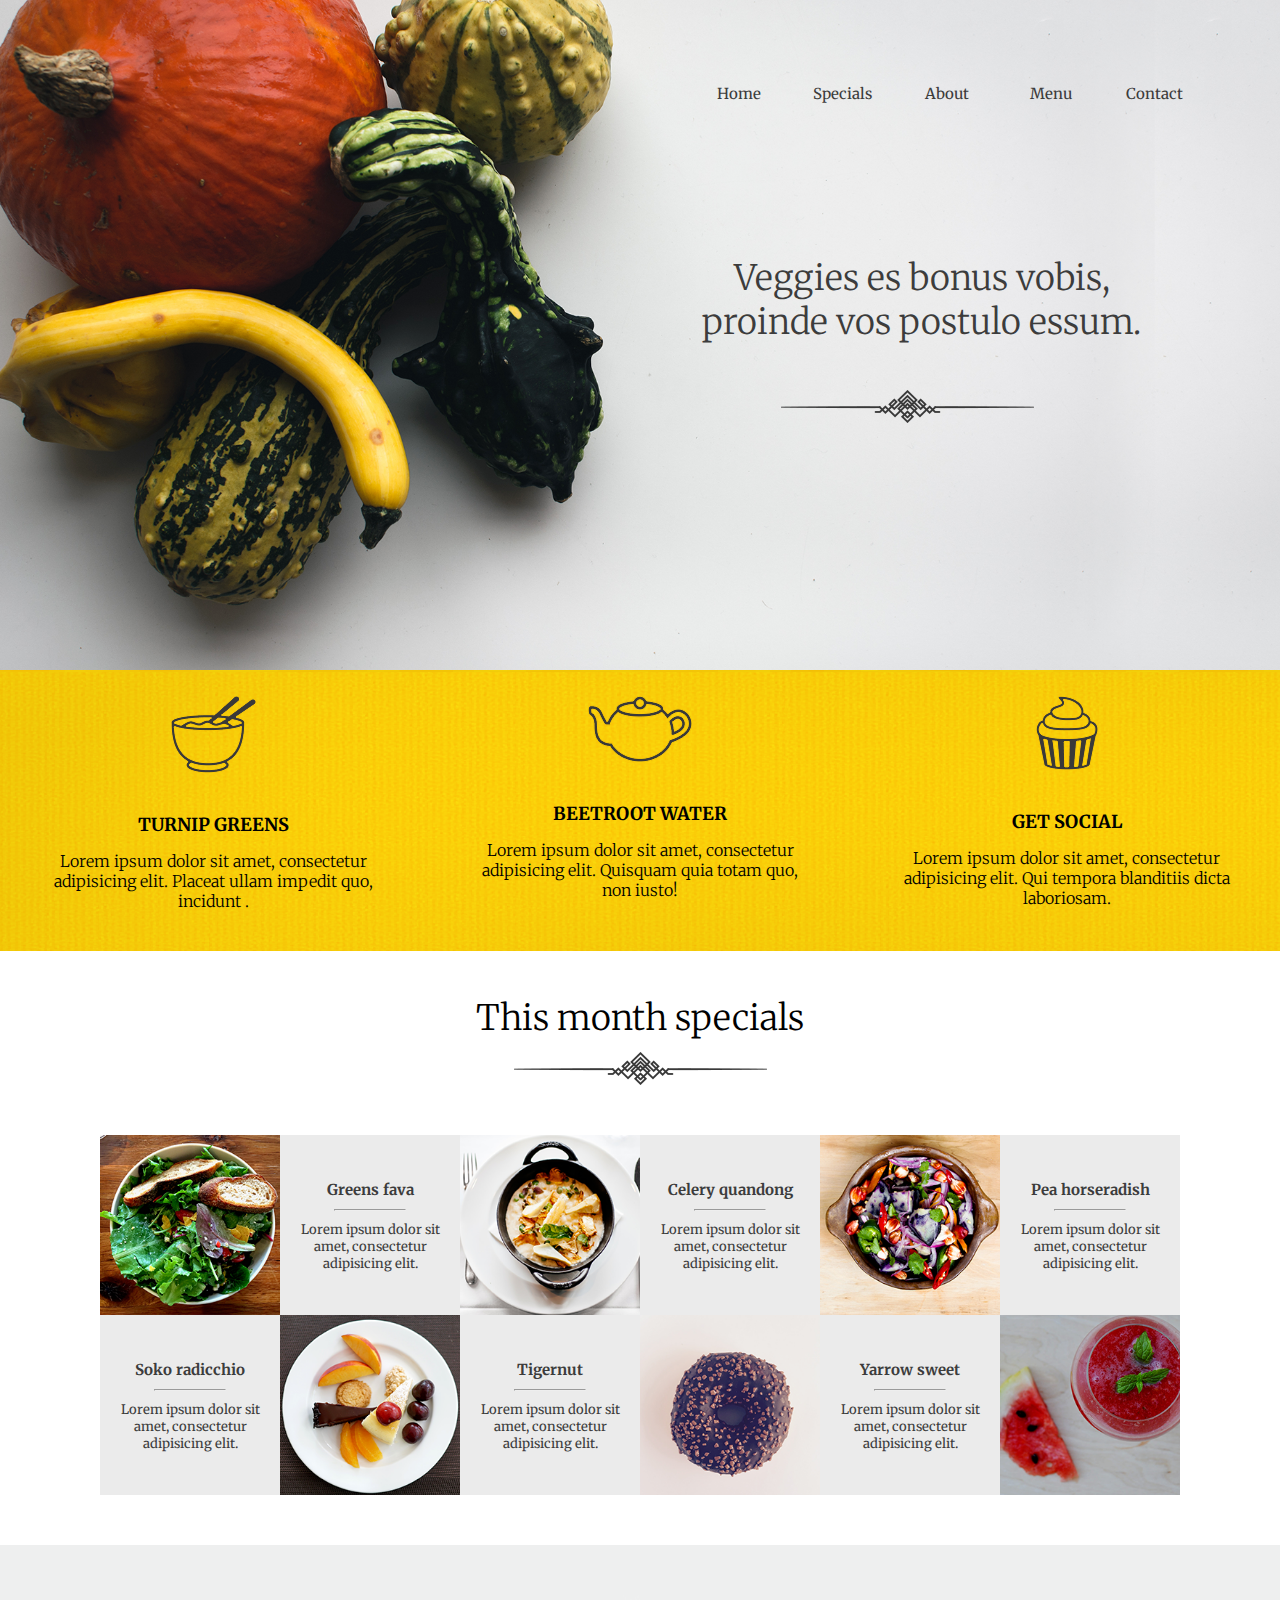
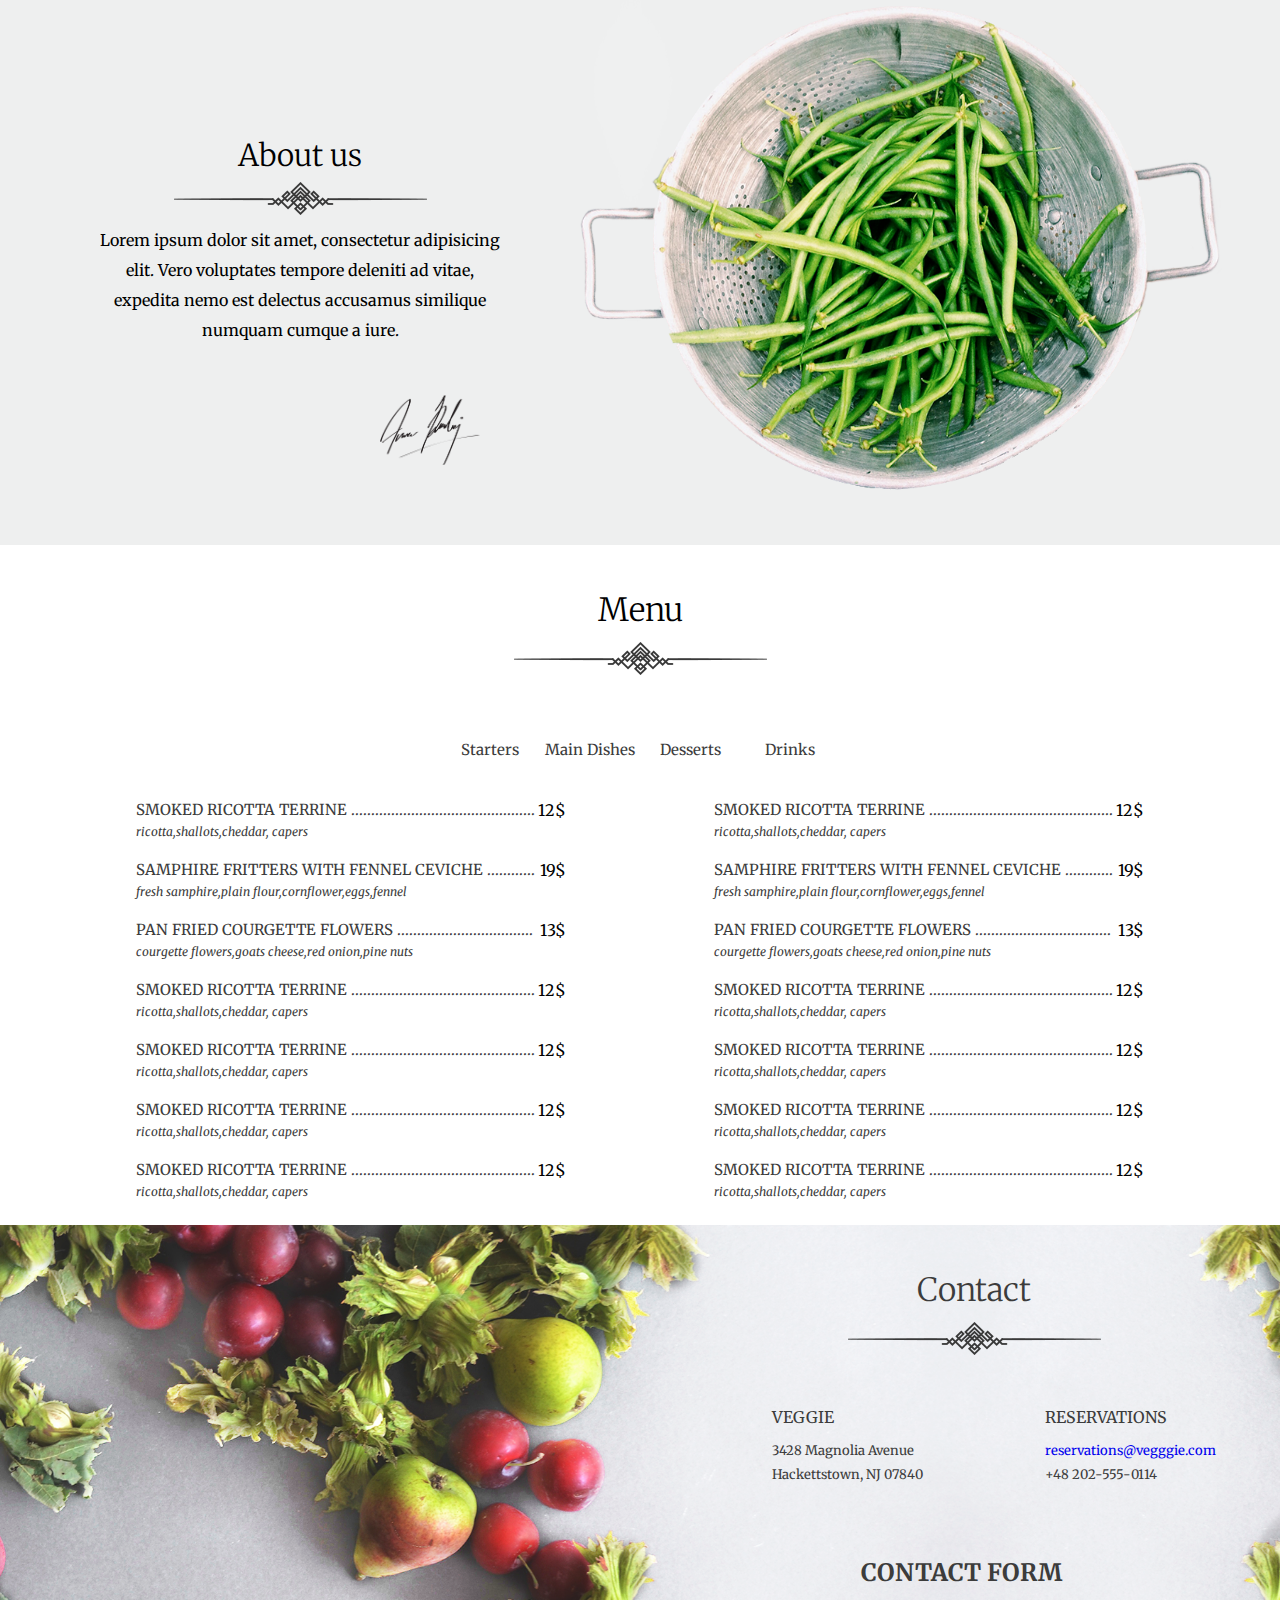
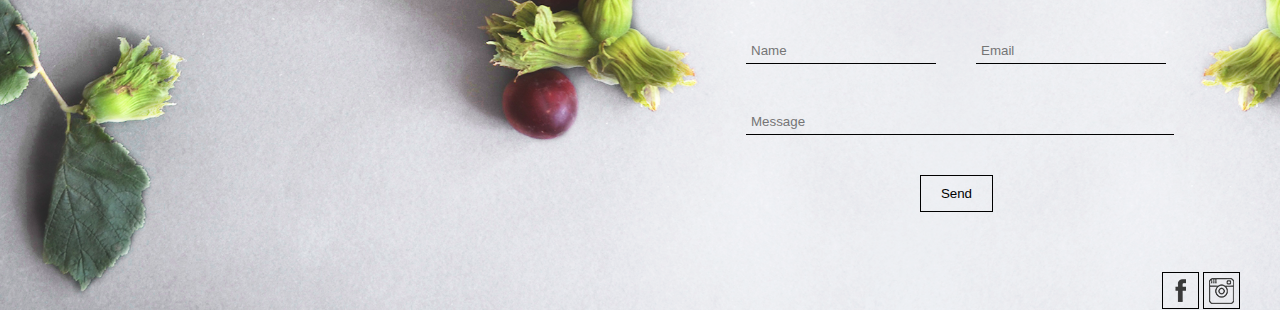
==== commit aa0581bb: "Resta" ====
--- a/index.html
+++ b/index.html
@@ -2,235 +2,335 @@
 <html lang="en">
 <head>
     <meta charset="UTF-8">
+    <meta name="viewport" content="width=device-width, initial-scale=1">
+    <title>Veggie</title>
     <link rel="stylesheet" href="css/style.css">
-    
-    <title>Halcyon</title>
+    <link href="https://fonts.googleapis.com/css?family=Merriweather" rel="stylesheet">
 </head>
 <body>
+    
     <header>
-       <nav id="bt-menu" class="bt-menu">
-            <a href="#" class="bt-menu-trigger"><span>Меню</span></a>
-            <ul>
-                     <li><a href="#" class="bt-icon icon-zoom">Главная</a></li>
-                     <li><a href="#" class="bt-icon icon-refresh">Новости</a></li>
-                     <li><a href="#" class="bt-icon icon-lock">Форум</a></li>
-                     <li><a href="#" class="bt-icon icon-speaker">Контакты</a></li>
-                     <li><a href="#" class="bt-icon icon-star">О нас</a></li>
-            </ul>
-            <ul>
-					<li><a href="#" class="bt-icon icon-twitter">Twitter</a></li>
-					<li><a href="#" class="bt-icon icon-gplus">Google+</a></li>
-					<li><a href="#" class="bt-icon icon-facebook">Facebook</a></li>
-					<li><a href="#" class="bt-icon icon-github">icon-github</a></li>
-            </ul>
+        <nav>
+            <div class="topnav" id="myTopnav">
+                <a href="#">Home</a>
+                <a href="#">Specials</a>
+                <a href="#">About</a>
+                <a href="#">Menu</a>
+                <a href="#">Contact</a>
+                <a href="#" id="menu" class="icon">&#9776;</a>
+            </div>
         </nav>
-
-        <div class="container">
-            <h1>halcyon<span>days</span></h1>
-            <h5>An exclusive HTML5/CSS3 freebie by Peter Finlan, for Codrops</h5>
-            <a class="headbtn" href="#">learn more</a>
+        <h1>Veggies es bonus vobis,<br> proinde vos postulo essum.</h1>
+    </header>
+    
+    <main>
+        <div class="description">
+            <div class="description_item">
+                <img src="img/noodle.png" alt="">
+                <h1>turnip greens</h1>
+                <p>Lorem ipsum dolor sit amet, consectetur adipisicing elit. Placeat ullam impedit quo, incidunt .</p>
+            </div>
+            <div class="description_item">
+                <img src="img/Tea.png" alt="" class="tea">
+                <h1>beetroot water</h1>
+                <p>Lorem ipsum dolor sit amet, consectetur adipisicing elit. Quisquam quia totam quo, non iusto!</p>
+            </div>
+            <div class="description_item">
+                <img src="img/sweet.png" alt="">
+                <h1>get social</h1>
+                <p>Lorem ipsum dolor sit amet, consectetur adipisicing elit. Qui tempora blanditiis dicta laboriosam.</p>
+            </div>
         </div>
-    </header>
-    
-    <section id="description">
-        <div class="container">
-            <h2>a creative portfolio template</h2>
-            
-            <p>Lorem ipsum dolor sit amet, <span>consectetur adipisicing elit.</span> Quaerat maxime similique deleniti nihil, quam, veniam excepturi temporibus cupiditate dolores eum illum laudantium quae magnam fuga tenetur, vitae placeat earum asperiores enim fugit a, unde reprehenderit minima. Repellat, pariatur quas magni. unde reprehenderit minima. Repellat, pariatur quas magni. unde reprehenderit minima. Repellat, pariatur quas magni. unde reprehenderit minima. Repellat, pariatur quas magni. unde reprehenderit minima. Repellat, pariatur quas magni.</p>
+
+        <div class="special_container">
+            <h1 class="specials">This month specials</h1>
+            <div class="special_item_container">
+                <img src="img/picjumbo3.png" alt="">
+                <div class="special_item">
+                    <h1>Greens fava</h1>
+                    <hr>
+                    <p>Lorem ipsum dolor sit amet, consectetur adipisicing elit.</p>
+                </div>
+                <img src="img/picjumbo12.png" alt="">
+                <div class="special_item">
+                    <h1>Celery quandong</h1>
+                    <hr>
+                    <p>Lorem ipsum dolor sit amet, consectetur adipisicing elit.</p>
+                </div>
+                <img src="img/picjumbo11.png" alt="">
+                <div class="special_item">
+                    <h1>Pea horseradish</h1>
+                    <hr>
+                    <p>Lorem ipsum dolor sit amet, consectetur adipisicing elit.</p>
+                </div>
+            </div>
+
+            <div class="special_item_container">
+                
+                <div class="special_item">
+                    <h1>Soko radicchio</h1>
+                    <hr>
+                    <p>Lorem ipsum dolor sit amet, consectetur adipisicing elit.</p>
+                </div>
+                <img src="img/picjumbo111.png" alt="">
+                
+                <div class="special_item">
+                    <h1>Tigernut</h1>
+                    <hr>
+                    <p>Lorem ipsum dolor sit amet, consectetur adipisicing elit.</p>
+                </div>
+                <img src="img/picjumbo121.png" alt="">
+                
+                <div class="special_item">
+                    <h1>Yarrow sweet</h1>
+                    <hr>
+                    <p>Lorem ipsum dolor sit amet, consectetur adipisicing elit.</p>
+                </div>
+                <img src="img/picjumbo31.png" alt="">
+            </div>
         </div>
-    </section>
-    
-    <section id="main">
-       <h2 class="mainh2">love what you do, and you'll do it well</h2>
-        <div class="container">
-            <div class="desccontainer">
-                <div class="maindesc digital">
-                   <h4>digital design//</h4>
-                    <p>Lorem ipsum dolor sit amet, consectetur adipisicing elit. Vel excepturi magnam recusandae, maiores minus quibusdam aliquam delectus magni sed similique, eum esse. Nulla alias vitae laboriosam delectus rem facilis vero.</p>
-                </div>
-                <div class="maindesc web">
-                   <h4>web development//</h4>
-                    <p>Lorem ipsum dolor sit amet, consectetur adipisicing elit. Vel excepturi magnam recusandae, maiores minus quibusdam aliquam delectus magni sed similique, eum esse. Nulla alias vitae laboriosam delectus rem facilis vero.</p>
-                </div>
-                <div class="maindesc love">
-                   <h4>we love you</h4>
-                    <p>Lorem ipsum dolor sit amet, consectetur adipisicing elit. Vel excepturi magnam recusandae, maiores minus quibusdam aliquam delectus magni sed similique, eum esse. Nulla alias vitae laboriosam delectus rem facilis vero.</p>
-                </div>
+
+        <section id="about_us">
+            <div>
+                <h1>About us</h1>
+                <p>Lorem ipsum dolor sit amet, consectetur adipisicing elit. Vero voluptates tempore deleniti ad vitae, expedita nemo est delectus accusamus similique numquam cumque a iure.</p>
+            </div>
+        </section>
+
+        <section id="main_menu">
+            <h1>Menu</h1>
+            <div class="navbar">
+                <a href="#">Starters</a>
+                <a href="#">Main Dishes</a>
+                <a href="#">Desserts</a>
+                <a href="#">Drinks</a>
+            </div>
+            <div class="menu_container">
+                <div class="left_menu">
+                    <p>
+                        <span class="dish">
+                            smoked ricotta terrine 
+                            ............................................................
+                        </span>
+                            <span class="price">12$</span>
+                        <br>
+                        
+                        <span class="composition">
+                            ricotta,shallots,cheddar, capers
+                        </span>
+                    </p>
+
+                    <p>
+                        <span class="dish">
+                            samphire fritters with fennel ceviche 
+                            ............................................................
+                        </span>
+                            <span class="price">19$</span>
+                        <br>
+                        
+                        <span class="composition">
+                            fresh samphire,plain flour,cornflower,eggs,fennel
+                        </span>
+                    </p>
+
+                    <p>
+                        <span class="dish">
+                            pan fried courgette flowers 
+                            ............................................................
+                        </span>
+                            <span class="price">13$</span>
+                        <br>
+                        
+                        <span class="composition">
+                            courgette flowers,goats cheese,red onion,pine nuts
+                        </span>
+                    </p>
+
+                    <p>
+                        <span class="dish">
+                            smoked ricotta terrine 
+                            ............................................................
+                        </span>
+                            <span class="price">12$</span>
+                        <br>
+                        
+                        <span class="composition">
+                            ricotta,shallots,cheddar, capers
+                        </span>
+                    </p>
+
+                    <p>
+                        <span class="dish">
+                            smoked ricotta terrine 
+                            ............................................................
+                        </span>
+                            <span class="price">12$</span>
+                        <br>
+                        
+                        <span class="composition">
+                            ricotta,shallots,cheddar, capers
+                        </span>
+                    </p>
+
+                    <p>
+                        <span class="dish">
+                            smoked ricotta terrine 
+                            ............................................................
+                        </span>
+                            <span class="price">12$</span>
+                        <br>
+                        
+                        <span class="composition">
+                            ricotta,shallots,cheddar, capers
+                        </span>
+                    </p>
+
+                    <p>
+                        <span class="dish">
+                            smoked ricotta terrine 
+                            ............................................................
+                        </span>
+                            <span class="price">12$</span>
+                        <br>
+                        
+                        <span class="composition">
+                            ricotta,shallots,cheddar, capers
+                        </span>
+                    </p>
+                </div>
+
+                <div class="right_menu">
+                    <p>
+                        <span class="dish">
+                            smoked ricotta terrine 
+                            ............................................................
+                        </span>
+                            <span class="price">12$</span>
+                        <br>
+                        
+                        <span class="composition">
+                            ricotta,shallots,cheddar, capers
+                        </span>
+                    </p>
+
+                    <p>
+                        <span class="dish">
+                            samphire fritters with fennel ceviche 
+                            ............................................................
+                        </span>
+                            <span class="price">19$</span>
+                        <br>
+                        
+                        <span class="composition">
+                            fresh samphire,plain flour,cornflower,eggs,fennel
+                        </span>
+                    </p>
+
+                    <p>
+                        <span class="dish">
+                            pan fried courgette flowers 
+                            ............................................................
+                        </span>
+                            <span class="price">13$</span>
+                        <br>
+                        
+                        <span class="composition">
+                            courgette flowers,goats cheese,red onion,pine nuts
+                        </span>
+                    </p>
+
+                    <p>
+                        <span class="dish">
+                            smoked ricotta terrine 
+                            ............................................................
+                        </span>
+                            <span class="price">12$</span>
+                        <br>
+                        
+                        <span class="composition">
+                            ricotta,shallots,cheddar, capers
+                        </span>
+                    </p>
+
+                    <p>
+                        <span class="dish">
+                            smoked ricotta terrine 
+                            ............................................................
+                        </span>
+                            <span class="price">12$</span>
+                        <br>
+                        
+                        <span class="composition">
+                            ricotta,shallots,cheddar, capers
+                        </span>
+                    </p>
+
+                    <p>
+                        <span class="dish">
+                            smoked ricotta terrine 
+                            ............................................................
+                        </span>
+                            <span class="price">12$</span>
+                        <br>
+                        
+                        <span class="composition">
+                            ricotta,shallots,cheddar, capers
+                        </span>
+                    </p>
+
+                    <p>
+                        <span class="dish">
+                            smoked ricotta terrine 
+                            ............................................................
+                        </span>
+                            <span class="price">12$</span>
+                        <br>
+                        
+                        <span class="composition">
+                            ricotta,shallots,cheddar, capers
+                        </span>
+                    </p>
+                </div>
+            </div>
+        </section>
+    </main>
+    
+    <footer>
+        <h1>Contact</h1>
+        <div class="footer_container">
+            <div class="address">
+                <h2>veggie</h2>
+                <p>  
+                    3428 Magnolia Avenue <br>
+                    Hackettstown, NJ 07840
+                </p>
+            </div>
+            <div class="reservation">
+                <h2>reservations</h2>
+                <p>
+                    <a href="#">reservations@vegggie.com</a><br>
+                    +48 202-555-0114
+                </p>
             </div>
         </div>
-        
-        
-<!--  Slider-->
-       
-       
-        <div class="slide-container">
-            <div class="mySlides fade">
-                <img src="img/services_iphone.png" alt="phone" >
-                <div class="descslide">
-                <h2>responsive design specialist</h2>
-                <p>Lorem ipsum dolor sit amet, consectetur adipisicing elit. Distinctio explicabo, nulla tenetur architecto impedit repudiandae fugit temporibus cum, necessitatibus ipsam,  perspiciatis deserunt officia! <br> <br> 
-                Consequatur fuga ab doloremque, beatae fugit mollitia, nihil vel sequi aliquam deleniti repellendus, debitis excepturi. Nulla, sit, quae iure impedit quaerat laudantium nesciunt mollitia unde quidem deserunt inventore maxime, ratione nobis minus delectus cum dolor esse. <br> <br> Quae et voluptas vitae possimus eveniet illo numquam optio ab cumque nihil nobis sit doloribus tempore voluptates, blanditiis magnam nostrum at pariatur aut deserunt culpa facilis inventore. Quia voluptatem in quasi dolorem officia, minus id ratione nulla iusto provident ex fuga.</p>
-                </div>
-            </div>
-        
-            <div class="mySlides fade">
-                <img src="img/responsive-website-design1.jpg" alt="phone" >
-                <div class="descslide">
-                <h2>responsive design specialist</h2>
-                <p>Lorem ipsum dolor sit amet, consectetur adipisicing elit. Distinctio explicabo, nulla tenetur architecto impedit repudiandae fugit temporibus cum, necessitatibus ipsam,  perspiciatis deserunt officia! <br> <br> 
-                Consequatur fuga ab doloremque, beatae fugit mollitia, nihil vel sequi aliquam deleniti repellendus, debitis excepturi. Nulla, sit, quae iure impedit quaerat laudantium nesciunt mollitia unde quidem deserunt inventore maxime, ratione nobis minus delectus cum dolor esse. <br> <br> Quae et voluptas vitae possimus eveniet illo numquam optio ab cumque nihil nobis sit doloribus tempore voluptates, blanditiis magnam nostrum at pariatur aut deserunt culpa facilis inventore. Quia voluptatem in quasi dolorem officia, minus id ratione nulla iusto provident ex fuga.</p>
+            <h2 class="cont">contact form</h2>
+        <form>
+                <p><input type="text" name="name" class="feedback-input" placeholder="Name" id="name">
+                </p>
                 
-                </div>
-            </div>
-        
-            <div class="mySlides fade">
-                <img src="img/Response.jpg" alt="phone" >
-                <div class="descslide">
-                    <h2>responsive design specialist</h2>
-                <p>Lorem ipsum dolor sit amet, consectetur adipisicing elit. Distinctio explicabo, nulla tenetur architecto impedit repudiandae fugit temporibus cum, necessitatibus ipsam,  perspiciatis deserunt officia! <br> <br> 
-                Consequatur fuga ab doloremque, beatae fugit mollitia, nihil vel sequi aliquam deleniti repellendus, debitis excepturi. Nulla, sit, quae iure impedit quaerat laudantium nesciunt mollitia unde quidem deserunt inventore maxime, ratione nobis minus delectus cum dolor esse. <br> <br> Quae et voluptas vitae possimus eveniet illo numquam optio ab cumque nihil nobis sit doloribus tempore voluptates, blanditiis magnam nostrum at pariatur aut deserunt culpa facilis inventore. Quia voluptatem in quasi dolorem officia, minus id ratione nulla iusto provident ex fuga.</p>
-                </div>
-            </div>
-            <a  class="prev" onclick="plusSlides(-1)">&#10094</a>
-            <a  class="next" onclick="plusSlides(1)">&#10095</a>
+                <p><input type="email" name="email" class="feedback-input" placeholder="Email" id="name">
+                </p>
+                <p><input type="text" name="message" class="message" placeholder="Message"></p>
+                <button>Send</button>
+        </form>
+
+        <div class="social">
+            <a href="#" class="facebook"></a>
+            <a href="#" class="insta"></a>
         </div>
-        <br>
-        
-<!--
-        <div class="dotcont" style="text-align: center;">
-                <span class="dot" onclick="currentSlide(1)"></span>
-                <span class="dot" onclick="currentSlide(2)"></span>
-                <span class="dot" onclick="currentSlide(3)"></span>
-            </div>
--->
-   
-   <div class="problems">
-       <h1>i got 99 problems</h1>
-       <h2>but <span>design</span> aint one</h2>
-   </div>
-   
-   <article>
-       <div class="firstarcticle">
-          <img src="img/somethingtoo.png" alt="">
-          <h1>creative minds</h1>
-           <p>Lorem ipsum dolor sit amet, consectetur adipisicing elit. Delectus aliquid corrupti impedit, eos beatae. Eligendi veritatis qui, mollitia. Porro, repellat!</p>
-       </div>
-       <div class="secondarticle">
-           <img src="img/cofee.png" alt="">
-           <h1>think alike</h1>
-           <p>Lorem ipsum dolor sit amet, consectetur adipisicing elit. Delectus aliquid corrupti impedit, eos beatae. Eligendi veritatis qui, mollitia. Porro, repellat!</p>
-       </div>
-       <div class="thirdarticle">
-           <img src="img/dog.png" alt="">
-           <h1>pixel perfection</h1>
-           <p>Lorem ipsum dolor sit amet, consectetur adipisicing elit. Delectus aliquid corrupti impedit, eos beatae. Eligendi veritatis qui, mollitia. Porro, repellat!</p>
-       </div>
-   </article>
-   
-   <div class="ignite">
-       <button>ignite your passion</button>
-   </div>
-   
-   <div class="team">
-      <h2>we're team that adore what we do</h2>
-      
-      <div>
-           <img  src="img/snow.png" alt="">
-           <h1>jon snow</h1>
-           <p>Lorem ipsum dolor sit amet, consectetur adipisicing elit. Adipisci enim recusandae a reiciendis velit ad qui minima distinctio fugiat voluptatem.</p>
-           <div class="social">
-           <a class="google" href="#"></a>
-           <a class="twitter" href="#"></a>
-           <a class="mail" href="#"></a>
-           </div>
-       </div>
-       <div>
-          
-           <img  src="img/cercei.png" alt="">
-           <h1>cersei lannister</h1>
-           <p>Lorem ipsum dolor sit amet, consectetur adipisicing elit. Adipisci enim recusandae a reiciendis velit ad qui minima distinctio fugiat voluptatem.</p>
-           <div class="social">
-           <a class="google" href="#"></a>
-           <a class="twitter" href="#"></a>
-           <a class="mail" href="#"></a>
-           </div>
-       </div>
-       <div>
-           <img  src="img/jamie.png" alt="">
-           <h1>jamie lannister</h1>
-           <p>Lorem ipsum dolor sit amet, consectetur adipisicing elit. Adipisci enim recusandae a reiciendis velit ad qui minima distinctio fugiat voluptatem.</p>
-           <div class="social">
-           <a class="google" href="#"></a>
-           <a class="twitter" href="#"></a>
-           <a class="mail" href="#"></a>
-           </div>
-           
-       </div>
-       
-      
-      
-<!--подкаст команда
-       <div>
-           <img class="toha" src="img/toha.jpg" alt="" width="145">
-           <h1>jon snow</h1>
-           <p>Lorem ipsum dolor sit amet, consectetur adipisicing elit. Adipisci enim recusandae a reiciendis velit ad qui minima distinctio fugiat voluptatem.</p>
-       </div>
-       <div>
-          
-           <img class="vova" src="img/cers.jpg" alt="" width="160">
-           <h1>cersei lannister</h1>
-           <p>Lorem ipsum dolor sit amet, consectetur adipisicing elit. Adipisci enim recusandae a reiciendis velit ad qui minima distinctio fugiat voluptatem.</p>
-       </div>
-       <div>
-           <img class="artur" src="img/artur.jpg" alt="" width="190">
-           <h1>jamie lannister</h1>
-           <p>Lorem ipsum dolor sit amet, consectetur adipisicing elit. Adipisci enim recusandae a reiciendis velit ad qui minima distinctio fugiat voluptatem.</p>
-       </div>
--->
-   </div>
-   
-    <div class="subscribe">
-       <h1>subscribe to stay in the loop</h1>
-        <form>
-            <input>
-            <button>send</button>
-        </form>           
-    </div>
-    </section> 
-    
-    <footer>
-        <h2>drop us a line</h2>
-        <div class="contacts">
-            <div class="address">
-                <a href="#">address</a><br><br>
-                <span>Level 6, 23 Pitt St, Sydney</span>
-            </div>
-            <div class="phone">
-                <a href="#">phone</a><br><br>
-                <span>+62 9 211 3741</span>
-            </div>
-            <div class="email">
-                <a href="#">email</a><br><br>
-                <span>hey@halcyon.com.au</span>
-            </div>
-        </div>
-        <div class="social">
-           <a class="google" href="#"></a>
-           <a class="twitter" href="#"></a>
-           <a class="mail" href="#"></a>
-        </div>
-        
-        <div class="end">
-            Terms Conditions Legals
-        </div>
-    </footer>    
-
-
-    
-
-
-     <script src="js/slider.js"></script> 
-    <script src="js/classie.js"></script>
-	<script src="js/borderMenu.js"></script>
+    </footer>
+    
+    
+    <script src="js/script.js"></script>    
 </body>
 </html>--- a/css/style.css
+++ b/css/style.css
@@ -1,832 +1,1549 @@
 *{
+    margin: 0;
     padding: 0;
-    margin: 0;
-}
-
-*,
-*:after,
-*::before {
-    -webkit-box-sizing: border-box;
-    -moz-box-sizing: border-box;
+}
+
+a{
+    text-decoration: none;
+}
+
+li{
+    text-decoration: none;
+    list-style: none;
+}
+
+body{
+    font-family: 'Merriweather', sans-serif;
+}
+
+header{
+    background-image: url(../img/foodiesfeed.png);
+    background-repeat: no-repeat;
+    background-size: 100%;
+    min-height: 685px;
+}
+
+nav{
+    width: 540px;
+    float: right;
+    padding-top: 69px;
+    padding-right: 100px;
+}
+
+nav a{
+    color: #3c3c3c;
+    font-size: 15px;
+    margin-right: 00px;
+    display: inline-block;
+    width: 100px;
+    height: 50px;
+    text-align: center;
+    padding-top: 15px;
     box-sizing: border-box;
-}
-
-
-@font-face{
-    font-family: gothamRbook;
-    src: url(../fonts/gotham-rounded/GothamRounded-Book.otf);
-    font-weight: normal;
-}
-
-@font-face{
-    font-family: gothamR;
-    src: url(../fonts/gotham-rounded/GGothamRounded-Light.otf);
-    font-weight: normal;
-}
-
-header{
-    background: url(../img/bg-header.png) no-repeat;
-    background-size:100%;
-    height: 675px;
     
-    font-family: gothamRbook;
-}
-
-header .container{
-    position: absolute;
-    top: 190px;
-    left: 406px;
-}
+}
+
+nav a:hover{
+    border: 0.40px solid #3c3c3c;
+}
+
+.topnav .icon{
+    display: none;
+}
+
+
+
 header h1{
-    color: #353535;
-    font-size: 33px;
+    font-size: 35px;
+    color: #3c3c3c;
     font-weight: 300;
-    text-transform: uppercase;
-    text-align: center;
-    letter-spacing: 8px;
-    margin-bottom: 15px;
-}
-
-header h1 span{
-    color: #a1aab0;
-}
-
-header h5{
-    color: #8c9398;
-    font-size: 12px;
-    letter-spacing: 4px;
-    font-weight: 300;
-    font-family: gothamR;
-}
-
-.headbtn{
-    position: relative;
-    top: 50px;
-    left: 140px ;
-    text-decoration: none;
-    outline: none;
-    display: inline-block;
-    width: 200px;
-    height: 60px;
-    line-height: 60px;
-    border-radius: 5px;
-    margin: 10px 20px;
-    text-transform: uppercase;
-    text-align: center;
-    letter-spacing: 3px;
-    font-weight: 600;
-    color: #fff;
-    background: #3dc9b3;
-    box-shadow: 0 8px 15px rgba(0, 0, 0, .1);
-    transition: .3s;
-    font-size: 14px;
-}
-
-.headbtn:hover {
-    background: #3dc9b3;
-    box-shadow: 0 15px 19px #0D0200;
-    color: white;
-    transform: translateY(-7px);
-}
-
-/*description*/
-#description{
-    background-color: #f3f5f8;
-    min-height: 480px;
-}
-#description h2{
-    text-transform: uppercase;
-    text-align: center;
-    padding: 100px 0 50px 0;
-    background-image: url(../img/line-1.png), url(../img/line-1.png), url(../img/arrow.png);
+    text-align: center;
+    padding-left: 44%;
+    padding-top: 20%;
+    padding-bottom: 100px;
+    background-image: url(../img/decoration-1.png);
     background-repeat: no-repeat;
-    background-position: 400px 140px,710px 140px, 668px 134px;
-    letter-spacing: 2px;
-    font-size: 15px;
-    
-}
-
-#description p{
-    padding-top: 30px;
-    width: 740px;
-    margin: 0 auto;
-    line-height: 25px;
-    font-size: 14px;
-    color: #8c9398;
-    font-weight: 500;
-    text-align: center;
-}
-
-#description p span{
-    color: black;
-}
-
-/*Main*/
-
-.mainh2{
-    text-transform: uppercase;
-    text-align: center;
-    padding: 50px 0 50px 0;
-    background-image: url(../img/line-1.png), url(../img/line-1.png), url(../img/arrow.png);
-    background-repeat: no-repeat;
-    background-position: 400px 90px,710px 90px, 668px 84px;
-    letter-spacing: 2px;
-    font-size: 15px;
-} 
-
-#main .desccontainer{
-    margin-left: 130px;
-    margin-top: 85px;
-    margin-bottom: 125px;
-    
-}
-.maindesc{
-    width: 340px;
-    display: inline-block;
-    margin-right: 30px;
-    
-    
-}
-
-.maindesc p{
-    padding-top: 200px;
-    text-align: center;
-}
-
-.maindesc h4{
-    text-align: center;
-    position: relative;
-    top: 190px;
-    padding-bottom: 60px;
-}
-
-.digital{
-    background-image: url(../img/icon_pc.png), url(../img/we_love_you.png);
-    background-repeat: no-repeat;
-    background-position: center 50px, center top;
-    
-}
-
-.web{
-    background-image: url(../img/icon_web.png), url(../img/we_love_you.png);
-    background-repeat: no-repeat;
-    background-position: center 50px, center top;
-}
-
-.love{
-    background-image: url(../img/icon_love.png), url(../img/we_love_you.png);
-    background-repeat: no-repeat;
-    background-position: center 50px, center top;
-}
-
-/*slider*/
-.slide-container{
-    
-    max-height: 650px;
-    position: relative;
-    
-}
-
-.mySlides img{
-    width: 50%;
-    height: 400px;
-}
-.prev, .next{
-    cursor: pointer;
-    position: absolute;
-    top: 50%;
-    width: auto;
-    margin-top: -22px;
-    padding: 5px;
-    color: black;
-    font-weight: bold;
-    font-size: 19px;
-    transition: 0.6s ease;
-    border-radius: 0 3px 3px 0;
-}
-
-.next{
-    right: 0;
-    border-radius: 3px 0 0 3px;
-}
-
-.prev:hover, .next:hover{
-    background-color: rgba(0,0,0,0.8);
-}
-
-.descslide{
-    color: #8c9398;
-    font-size: 14px;
-    padding: 8px 120px 0 0;
-    position: absolute;
-    top: 0px;
-    left: 790px;
-    font-weight: 500;
-}
-
-.dot{
-    cursor: pointer;
-    height: 13px;
-    width: 13px;
-    margin: 0 2px;
-    background-color: black;
-    border-radius: 50%;
-    display: inline-block;
-    transition: background-color 0.6s ease;
-}
-
-
-
-.active{
-    background-color: red;
-}
-
-.fade{
-    -webkit-animation-name: fade;
-    -webkit-animation-duration: 1.5s;
-    animation-name: fade;
-    animation-duration: 1.5s;
-}
-
-@-webkit-keyframes fade{
-    from{opacity: .4}
-    to{opacity: 1}
-}
-@keyframes fade{
-    from{opacity: .4}
-    to{opacity: 1}
-}
-
-.descslide h2{
-    text-transform: uppercase;
-    text-align: center;
-    padding: 50px 0 50px 0;
-    background-image: url(../img/line-1.png), url(../img/line-1.png), url(../img/arrow.png);
-    background-repeat: no-repeat;
-    background-position: -50px 90px,230px 90px, 201px 84px;
-    letter-spacing: 2px;
-    font-size: 15px;
-}
-/*end Slider===================================*/
-
-/*problems*/
-.problems{
-    margin-top: -22px;
-    height: 300px;
-    background-image: url(../img/down.png),url(../img/circ.png),url(../img/problem_bg.png);
-    background-repeat: no-repeat;
-    background-position: 664px 227px, 650px 210px, center;
-}
-.problems h1, .problems h2{
-    text-align: center;
-    text-transform: uppercase;
-    color: #fff;
-    font-family: gothamRbook; 
-    font-weight: 300;
-}
-
-.problems h1{
-    padding-top: 80px;
-    font-size: 40px;
-    padding-bottom: 25px;
-    letter-spacing: 7px;
-    
-}
-
-.problems h2{
-    font-size: 25px;
-    letter-spacing: 5px;
-}
-
-/*Articles---------------------------------*/
-article{
-    margin-left: 110px;
-    margin-top: 100px;
-}
-article div{
-    width: 360px;
-    display: inline-block;
-    margin-right: 30px;
-    background-image: url(../img/short.png);
-    background-repeat: no-repeat;
-    background-position: center 280px;
-    margin-bottom: 150px;
-}
-article p{
-    text-align: center;
-    color: #8c9398;
-    font-size: 14px;
-    line-height: 20px;
-}
-
-article h1{
-    text-align: center;
-    font-size: 15px;
-    text-transform: uppercase;
-    color: #353535;
-    padding-top: 45px;
-    padding-bottom: 50px;
-}
-.firstarcticle{
-    
-}
-/*IGNITE-------*/
-
-.ignite{
-    height: 200px;
-    background-color: #242830;
-}
-.ignite button{
-    margin: 80px 0 0 560px;
-    padding: 20px 10px;
-    background-color: #242830;
-    color: #fff;
-    text-transform: uppercase;
-    font-size: 15px;
-    letter-spacing: 3px;
-    cursor: pointer;
-}
-
-/*TEAM////////////////////////*/
-.team{
-    min-height: 740px;
-    margin-left: 130px;
-    margin-top: 100px;
-}
-
-.team h2{
-    text-transform: uppercase;
-    text-align: center;
-    padding: 50px 90px 100px 0;
-    background-image: url(../img/line-1.png), url(../img/line-1.png), url(../img/arrow.png);
-    background-repeat: no-repeat;
-    background-position: 290px 90px,590px 90px, 550px 84px;
-    letter-spacing: 2px;
-    font-size: 15px;
-}
-
-.team div{
+    background-position: 76% 95%;
+}
+
+/*============Описание=========*/
+
+.description{
+    min-height: 250px;
+    background-image: url(../img/Bg.png);
+    background-size: cover;
+    display: flex;
+    justify-content: center;
+}
+
+.description_item{
     display: inline-block;
     width: 350px;
-    margin-right: 30px;
-    background-image: url(../img/short.png);
+    padding: 0 40px;
+    text-align:center;
+}
+
+.description_item p{
+    font-size: 16px;
+    font-weight: 300;
+    text-align: center;
+    padding-top: 15px;
+    padding-bottom: 40px;
+}
+
+.description_item h1{
+    font-weight: 700;
+    font-size: 18px;
+    padding-top: 35px;
+    text-align: center;
+    text-transform: uppercase;
+}
+
+/*.tea{
+    padding-left:120px !important;
+    padding-bottom: 10px; 
+}*/
+
+.description_item img{
+    padding-top: 25px;
+}
+
+
+/*==================================================This month specials================================================*/
+
+
+.special_container{
+    margin-bottom: 50px;
+}
+
+.special_item_container{
+    display: flex;
+    justify-content: center;
+}
+
+
+.special_item_container img{
+    width: 180px;
+    height: 180px;
+}
+
+.special_item{
+    width: 180px;
+    height: 180px;
+    padding: 45px 15px;
+    box-sizing: border-box;
+    background-color: #ebebeb;
+}
+
+.special_item h1{
+    color: #3c3c3c;
+    font-size: 15px;
+    text-align: center;
+}
+
+.special_item hr{
+    width: 70px;
+    margin: 0 auto;
+    margin-top: 10px;
+}
+
+.special_item p{
+    color: #3c3c3c;
+    font-size: 13px;
+    text-align:center;
+    padding-top: 10px;
+
+}
+
+.specials{
+    padding: 45px 0;
+    text-align: center;
+    font-size: 35px;
+    font-weight: 300;
+    background-image: url(../img/decoration-1.png);
     background-repeat: no-repeat;
-    background-position: center 300px;
-    margin-bottom: 150px;
+    background-position: center bottom;
+    margin-bottom: 50px;
+}   
+
+
+/*=======================================================================About us==============================================*/
+
+#about_us{
+    min-height: 600px;
+    background-image: url(../img/Signature.png), 
+    url(../img/SW_AndrewParrish.png), 
+    url(../img/Background.png);
+    background-repeat:  no-repeat, no-repeat, repeat-x;
+    background-position: 380px 450px, right, center;
+    background-size: 100px 70px, 700px 668px,  auto;
+}
+
+#about_us div{
+    padding: 150px 0 0 100px;
+    width: 400px;
+    line-height: 30px;
+    text-align:center;
+}
+
+#about_us h1{
+    padding: 45px 0;
+    font-size: 30px;
+    font-weight: 300;
+    background-image: url(../img/decoration-1.png);
+    background-repeat: no-repeat;
+    background-position: center bottom;
+    margin-bottom: 10px;
+}
+
+#main_menu h1{
+    padding: 45px 0;
+    text-align: center;
+    font-size: 32px;
+    font-weight: 300;
+    background-image: url(../img/decoration-1.png);
+    background-repeat: no-repeat;
+    background-position: center bottom;
+    margin-bottom: 50px;
+}
+
+/*===================MENU============*/
+
+.navbar{
     
-}
-.team div img{
-    margin-left: 70px;
-}
-
-.team div h1{
-    text-align: center;
+    display: flex;
+    justify-content: center;
+}
+
+.navbar a{
+    color: #3c3c3c;
     font-size: 15px;
+   
+    display: inline-block;
+    width: 100px;
+    height: 50px;
+    text-align: center;
+    padding-top: 15px;
+    box-sizing: border-box;
+
+}
+
+.navbar a:hover{
+    border: 0.40px solid #3c3c3c;
+}
+
+.menu_container{
+    display: flex;
+    justify-content: center;
+}
+
+.left_menu, .right_menu {
+    width: 450px;
+    padding:15px;
+}
+
+.left_menu p, .right_menu p{
+    padding:10px;
+}
+
+.left_menu{
+    padding-right: 5%;
+}
+
+.right_menu{
+    padding-left: 5%;
+}
+
+.price{
+    float: right;
+}
+
+.dish{
+    float: left;
+    width: 400px;
+    white-space: nowrap;
+    overflow: hidden;
+    text-overflow: ellipsis;
+    box-sizing: border-box;
     text-transform: uppercase;
-    color: #353535;
-    padding-top: 45px;
-    padding-bottom: 50px;
-}
-
-.team div p{
-    text-align: center;
-    color: #8c9398;
-    font-size: 14px;
-    line-height: 20px;
-}
-
-.team div a{
-    width: 43px;
-    height: 44px;
-    display: inline-block;
+    color: #3c3c3c;
+    font-size: 15px;
+}
+
+.composition{
+    font-size: 12px;
+    color: #3c3c3c;
+    font-style: italic;
+}
+
+
+/*======================FOOTER======================*/
+
+
+footer{
+    min-height: 685px;
+    background-image: url(../img/Photo1copy.png);
+    background-repeat: no-repeat;
+    background-size: cover;
+    color: #3c3c3c;
+}
+
+.footer_container{
+    display: flex;
+    justify-content: flex-end;
+    margin-right: 11%;
+    line-height: 24px;
+}
+
+footer h1{
     
-}
-
-.google{
-    background-image: url(../img/google.png),url(../img/circleblack.png);
+    display: flex;
+    justify-content: flex-end;
+    margin-right:20%;
+    padding: 45px 70px 45px 0;
+    text-align: center;
+    font-size: 32px;
+    font-weight: 300;
+    background-image: url(../img/decoration-1.png);
+    background-repeat: no-repeat;
+    background-position: right bottom;
+    margin-bottom: 50px;
+}
+
+.footer_container h2{
+    text-transform: uppercase;
+    font-size: 16px;
+    font-weight: 400;
+    margin-bottom: 10px;
+}
+
+.address{
+    margin-right: 10%;
+}
+
+footer p{
+    font-size: 13px;
+    
+}
+
+form{
+    margin-top: 50px;
+    margin-right: 10%;
+    float: right;
+    width: 470px;
+
+}
+
+footer form input{
+    border: none;
+    background:none;
+    outline: none;
+
+}
+
+form button{
+    margin-left: 37%;
+    margin-top: 40px;
+    padding: 10px 20px;
+    background: none;
+    border: 0.2px solid black;
+   
+}
+
+.feedback-input{
+    width: 180px;
+    float: left;
+    border-bottom: 1px solid black;
+    margin-right: 40px;
+    padding: 5px;
+}
+
+.message{
+    margin-top: 45px;
+    border-bottom: 1px solid black;
+    padding: 5px;
+    width: 418px;
+}
+
+
+
+.cont{
+    display: flex;
+    justify-content: flex-end;
+    margin-right: 30%;
+    margin-top: 70px;
+    text-transform: uppercase;
+}
+
+.social{
+    float: right;
+    clear: both;
+    margin: 60px 250px 0 0;
+}
+
+
+.social a{
+    display:inline-block;
+    width: 35px;
+    height: 35px;
+    border: 1px solid black;
+
+}
+
+.facebook{
+    background-image: url(../img/facebook.png);
     background-repeat: no-repeat;
     background-position: center;
 }
-.google:hover{
-    background-image: url(../img/google.png),url(../img/circ.png);
-    background-size: auto, 40px 41px;
-}
-
-.twitter{
-    background-image: url(../img/twitter.png),url(../img/circleblack.png);
+
+.insta{
+    background-image: url(../img/Instagram.png);
     background-repeat: no-repeat;
     background-position: center;
 }
-.twitter:hover{
-    background-image: url(../img/twitter.png),url(../img/circ.png);
-    background-size: auto, 40px 41px;
-}
-
-.mail{
-    background-image: url(../img/mail.jpg),url(../img/circleblack.png);
-    background-repeat: no-repeat;
-    background-position: center;
-}
-.mail:hover{
-    background-image: url(../img/mail.jpg),url(../img/circ.png);
-    background-size: auto, 40px 41px;
+
+
+/*=================================================Адаптив=====================================*/
+
+@media (min-width: 0px) and (max-width: 320px){
+
+    .topnav{
+        display:none;
+    }
+
+
+    header{
+        min-height: 153px;
+    }
+
+    header nav{
+        padding-top: 32px;
+    }
+
+    header h1{
+        font-size: 11px;
+        padding-left: 40%;
+        padding-bottom: 30px;
+        padding-top: 0;
+        background-size: 37%;
+        background-position: 82% 80%;
+    }
+
+    .description{
+        display: block;
+    }
+
+    .description_item{
+        width: auto;
+    }
+
+   
+    .description_item h1{
+        font-size: 15px;
+        padding-top: 5px;
+    }
+
+    .description_item p {
+        font-size: 11px;
+        padding-top: 10px;
+        padding-bottom: 15px;
+    }
+
+    .specials {
+    padding: 30px 0;
+    text-align: center;
+    font-size: 28px;
+    background-size: 70%;
+    }
+
+    .special_item_container{
+        display: block;
+        text-align:center;
+        margin-bottom: 30px;
+    }
+
+    .special_item_container img {
+        width: 210px;
+        height: 210px;
+}
+
+    .special_item_container div{
+        margin: 0 auto;
+        margin-top: -5px;
+    }
+
+    .special_item{
+        width: 210px;
+        height: 210px;
+        
+    }
+
+    #about_us{
+        background-position: 380px 450px, 17px 100% , center;
+        background-size: 100px 70px, 300px 300px, auto;
+        min-height: 500px;
+    }
+
+    #about_us div{
+        width: auto;
+        padding: 0;
+    }
+
+    #about_us h1 {
+        padding: 30px 0;
+        font-size: 25px;
+        margin-bottom: 10px;
+        background-size: 70%;
+}
+
+    #about_us div p{
+        font-size: 12px;
+}
+
+.menu_container{
+    display:block;
+}
+
+.menu_container p{
+    font-size: 12px;
+}
+
+.dish{
+    width: 230px;
+    font-size: 12px;
+}
+
+.left_menu, .right_menu {
+    width: 273px;
+}
+
+.composition{
+    font-size: 10px;
+}
+
+.navbar a{
+    padding-top: 14px;
+    font-size: 14px;
+}
+
+footer{
+    background-size: cover;
+    min-height: 400px;
+}
+
+footer h1 {
+    
+    margin-right: 11%;
+    padding: 220px 24px 10px 0;
+    text-align: center;
+    font-size: 17px;
+    /* background-image: url(../img/decoration-1.png); */
+    background-image: none;
+    margin-bottom: 0;
+}
+
+.footer_container{
+    display: block;
+    float: right;
+    margin: 0;
+    text-align: left;
+}
+
+.footer_container h2{
+    font-size: 12px;
+    margin: 0;
+}
+
+footer p{
+    font-size: 9px;
+}
+
+.address{
+    margin: 0;
+    margin-right: 39px;
+   
+}
+
+.cont, form{
+    display: none;
+}
+
+.reservation{
+    float: left;
 }
 
 .social{
-    padding-left: 100px;
-    padding-top: 36px;
+    float: none;
+    margin: 0;
 }
 
 .social a{
-    margin-right: 11px;
-}
-/*
-.vova{
-    border-radius: 40px;
-    margin-left: 95px;
-}
-
-.toha{
-    border-radius: 40px;
-    margin-left: 105px;
-}
-
-.artur{
-    border-radius: 40px;
-    margin-left: 75px;
-}
-*/
-
-
-/*/////////////////////subscribe////////////////////////*/
-
-.subscribe{
-    height: 382px;
-    background-image:url(../img/keyboard.png);
-    background-repeat: no-repeat;
-    background-size: contain;
+    width: 30px;
+    height: 30px;
+}
+
+}
+
+@media (min-width: 321px) and (max-width: 480px){
+
+.topnav{
+        display:none;
+    }
+
+
+    header{
+        min-height: 235px;
+        background-size: cover;
+
+    }
+
+    header nav{
+        padding-top: 32px;
+    }
+
+    header h1{
+        font-size: 12px;
+        padding-left: 40%;
+        padding-bottom: 30px;
+        padding-top: 58%;
+        background-size: 37%;
+        background-position: 82% 98%;
+    }
+
+    .description{
+        display: block;
+    }
+
+    .description_item{
+        width: auto;
+        
+    }
+
+    .description_item img{
+        width: 18%;
+        padding-top: 0;
+        padding-left: 0;
+        
+    }
+
+    .tea{
+        padding-top: 0;
+        padding-left: 0;
+    }
+
+    .description_item h1{
+        font-size: 15px;
+        padding-top: 5px;
+    }
+
+    .description_item p {
+        font-size: 12px;
+        padding-top: 10px;
+        padding-bottom: 15px;
+    }
+
+    .specials {
+    padding: 30px 0;
+    text-align: center;
+    font-size: 28px;
+    background-size: 53%;
+    }
+
+    .special_item_container{
+        display: block;
+        text-align:center;
+        margin-bottom: 30px;
+    }
+
+    .special_item_container img {
+        width: 210px;
+        height: 210px;
+}
+
+    .special_item_container div{
+        margin: 0 auto;
+        margin-top: -5px;
+    }
+
+    .special_item{
+        width: 210px;
+        height: 210px;
+        
+    }
+
+    #about_us{
+        background-position: 334px 175px, 91px 100% , center;
+        background-size: 114px 70px, 320px 320px, auto;
+        min-height: 500px;
+    }
+
+    #about_us div{
+        width: auto;
+        padding: 0;
+    }
+
+    #about_us h1 {
+        padding: 30px 0;
+        font-size: 25px;
+        margin-bottom: 10px;
+        background-size: 55%;
+}
+
+    #about_us div p{
+        font-size: 12px;
+}
+
+.menu_container{
+    display:block;
+}
+
+.menu_container p{
+    font-size: 12px;
+}
+
+.dish{
+    width: 230px;
+    font-size: 12px;
+}
+
+.left_menu, .right_menu {
+    width: 273px;
+    padding-left: 5%;
+}
+
+.composition{
+    font-size: 10px;
+}
+
+.navbar a{
+    padding-top: 14px;
+    font-size: 15px;
+}
+
+footer{
+    background-size: cover;
+    min-height: 400px;
+}
+
+footer h1 {
     
-}
-
-.subscribe h1{
-    color: #fff;
+    margin-right: 20%;
+    padding: 220px 24px 10px 0;
+    text-align: center;
+    font-size: 18px;
+    /* background-image: url(../img/decoration-1.png); */
+    background-image: none;
+    margin-bottom: 0;
+}
+
+.footer_container{
+    display: block;
+    float: right;
+    margin: 0;
+    margin-right:12%;
+    text-align: left;
+}
+
+.footer_container h2{
+    font-size: 13px;
+    margin: 0;
+}
+
+footer p{
+    font-size: 10px;
+}
+
+.address{
+    margin: 0;
+    margin-right: 39px;
+   
+}
+
+.cont, form{
+    display: none;
+}
+
+.reservation{
+    float: left;
+}
+
+.social{
+    float: none;
+    margin: 0;
+}
+
+.social a{
+    width: 30px;
+    height: 30px;
+}
+
+
+}
+
+@media (min-width: 481px) and (max-width: 768px){
+
+    /*.topnav{
+        display:none;
+    }*/
+
+
+    header{
+        min-height: 350px;
+        background-size: cover ;
+
+    }
+
+    .topnav{
+        display:none;
+    }
+
+    header nav{
+        padding-top: 32px;
+    }
+
+    header h1{
+        font-size: 16px;
+        padding-left: 58%;
+        padding-bottom: 30px;
+        padding-top: 18%;
+        background-size: 26%;
+        background-position: 90% 98%;
+    }
+
+    .description{
+        display: block;
+    }
+
+    .description_item{
+        width: 100%;
+        box-sizing: border-box;
+    }
+
+    .description_item img{
+        width: 15%;
+        padding-top: 20px;
+        padding-left: 0;
+        
+    }
+
+    .tea{
+        padding-top: 0;
+        padding-left: 0;
+    }
+
+    .description_item h1{
+        font-size: 15px;
+        padding-top: 5px;
+    }
+
+    .description_item p {
+        font-size: 14px;
+        padding-top: 15px;
+        padding-bottom: 15px;
+
+    }
+
+    .specials {
+    padding: 30px 0;
+    text-align: center;
+    font-size: 28px;
+    background-size: 35%;
+    }
+
+    .special_item_container{
+        flex-wrap: wrap;
+        text-align:center;
+        margin-bottom: 35px;
+        width: 60%;
+        margin: 0 auto;
+    }
+
+    .special_item_container img {
+        width: 210px;
+        height: 210px;
+        text-align: center;
+        margin-top: 10px;
+}
+
+    .special_item_container div{
+        
+        margin-top: 10px;
+    }
+
+    .special_item{
+        width: 210px;
+        height: 210px;
+    }
+
+    #about_us{
+        background-position: 567px 159px, 185px 130% , center;
+        background-size: 131px 70px, 410px 410px, auto;
+        min-height: 500px;
+    }
+
+    #about_us div{
+        width: auto;
+        padding: 0;
+    }
+
+    #about_us h1 {
+        padding: 30px 0;
+        font-size: 25px;
+        margin-bottom: 10px;
+        background-size: 33%;
+}
+
+    #about_us div p{
+        font-size: 12px;
+}
+
+.menu_container{
+    display:block;
+
+}
+
+.menu_container p{
+    font-size: 15px;
+}
+
+.dish{
+    width: 60%;
     font-size: 14px;
-    font-weight: 500;
-    text-transform: uppercase;
-    text-align: center ;
-    position: relative;
-    top: 100px;
-    letter-spacing: 3px;
+}
+
+.left_menu, .right_menu {
+    width: 90%;
+    padding-left: 0;
+    margin: 0 auto;
+    padding-right: 0;
+}
+
+.composition{
+    font-size: 10px;
+}
+
+.navbar a{
+    padding-top: 14px;
+    font-size: 15px;
+}
+
+footer{
+    background-size: cover;
+    background-position: right;
+    min-height: 400px;
+}
+
+footer h1 {
+    
+    margin-right: 27%;
+    padding: 40px 24px 10px 0;
+    text-align: center;
+    font-size: 26px;
+    /* background-image: url(../img/decoration-1.png); */
+    background-image: none;
+    margin-bottom: 0;
+}
+
+.footer_container{
+    display: block;
+    float: right;
+    margin: 0;
+    margin-right:27%;
+    text-align: left;
+}
+
+.footer_container h2{
+    font-size: 16px;
+    margin: 0;
+}
+
+footer p{
+    font-size: 10px;
+}
+
+.address{
+    margin: 0;
+    margin-right: 39px;
+   
+}
+
+.cont, form{
+    display: none;
+}
+
+.reservation{
+    float: left;
+}
+
+.social{
+    float: none;
+    margin: 0;
+    padding: 100px 0 0 10px;
+}
+
+.social a{
+    width: 30px;
+    height: 30px;
+}
+
+}
+
+
+@media (min-width: 769px) and (max-width: 992px){
+
+    
+    .topnav{
+        text-align: right;
+    }
+
+    header{
+        min-height: 490px;
+        background-size: cover ;
+
+    }
+
+    nav {
+    width: 516px;
+    float: right;
+    padding-top: 69px;
+    padding-right: 4%;
+    }
+
+    nav a{
+        width: 65px;
+    }
+    header nav{
+        padding-top: 122px;
+    }
+
+    header h1{
+        font-size: 16px;
+        padding-left: 55%;
+        padding-bottom: 30px;
+        padding-top: 28%;
+        background-size: 20%;
+        background-position: 85% 98%;
+    }
+
+    .description{
+        display: block;
+        margin: 0 auto;
+        min-height: 210px;
+    }
+
+    .description_item{
+        width: 32%;
+        box-sizing: border-box;
+        padding: 0 10px;
+
+    }
+
+    .description_item img{
+        width: 18%;
+        padding-top: 20px;
+        padding-left: 0;
+        
+    }
+
+    .tea{
+        padding-top: 0;
+        padding-left: 0;
+    }
+
+    .description_item h1{
+        font-size: 15px;
+        padding-top: 5px;
+    }
+
+    .description_item p {
+        font-size: 14px;
+        padding-top: 15px;
+        padding-bottom: 15px;
+
+    }
+
+    .specials {
+    padding: 30px 0;
+    text-align: center;
+    font-size: 28px;
+    background-size: 35%;
+    }
+
+    .special_item_container{
+        flex-wrap: wrap;
+        text-align:center;
+        margin-bottom: 35px;
+        width: 60%;
+        margin: 0 auto;
+    }
+
+    .special_item_container img {
+        width: 210px;
+        height: 210px;
+        text-align: center;
+        margin-top: 10px;
+}
+
+    .special_item_container div{
+        
+        margin-top: 10px;
+    }
+
+    .special_item{
+        width: 210px;
+        height: 210px;
+    }
+
+    #about_us{
+        background-position: 92% 159px, 54% 130% , center;
+        background-size: 131px 70px, 425px 425px, auto;
+        min-height: 515px;
+    }
+
+    #about_us div{
+        width: auto;
+        padding: 0;
+    }
+
+    #about_us h1 {
+        padding: 30px 0;
+        font-size: 25px;
+        margin-bottom: 10px;
+        background-size: 25%;
+}
+
+    #about_us div p{
+        font-size: 15px;
+}
+
+.menu_container{
+    display:block;
+
+}
+
+.menu_container p{
+    font-size: 15px;
+}
+
+.dish{
+    width: 60%;
+    font-size: 14px;
+}
+
+.left_menu, .right_menu {
+    width: 90%;
+    padding-left: 0;
+    margin: 0 auto;
+    padding-right: 0;
+}
+
+.composition{
+    font-size: 10px;
+}
+
+.navbar a{
+    padding-top: 14px;
+    font-size: 15px;
+}
+
+footer{
+    background-size: cover;
+    background-position: right;
+    min-height: 400px;
+}
+
+footer h1 {
+    
+    margin-right: 15%;
+    padding: 40px 24px 10px 0;
+    text-align: center;
+    font-size: 27px;
+    /* background-image: url(../img/decoration-1.png); */
+    background-image: none;
+    margin-bottom: 0;
+}
+
+.footer_container{
+    display: block;
+    float: right;
+    margin: 0;
+    margin-right:22%;
+    text-align: left;
+}
+
+.footer_container h2{
+    font-size: 18px;
+    margin: 0;
+}
+
+footer p{
+    font-size: 13px;
+}
+
+.address{
+    margin: 0;
+    margin-right: 39px;
+   
+}
+
+.cont, form{
+    /*display: none;*/
+}
+
+.cont{
+    margin-top: 21%;
+    margin-right: 22%;
+}
+
+.reservation{
+    float: left;
+}
+
+.social{
+    float: none;
+    margin: 0;
+    padding: 10px 0 0 10px;
+}
+
+.social a{
+    width: 30px;
+    height: 30px;
+}
+form{
+    margin-right: 1%;
+}
+
+}
+
+@media (min-width: 993px) and (max-width: 1200px){
+    
+    .topnav{
+        text-align: right;
+    }
+
+    header{
+        min-height: 600px;
+        background-size: cover ;
+
+    }
+
+    nav {
+    width: 516px;
+    float: right;
+    padding-top: 50px;
+    padding-right: 5%;
+    }
+
+    nav a{
+        width: 70px;
+    }
+    header nav{
+        padding-top: 122px;
+    }
+
+    header h1{
+        font-size: 25px;
+        padding-left: 55%;
+        padding-bottom: 60px;
+        padding-top: 28%;
+        background-size: 25%;
+        background-position: 87% 98%;
+    }
+
+    .description{
+        display: block;
+        margin: 0 auto;
+        min-height: 210px;
+    }
+
+    .description_item{
+        width: 32%;
+        box-sizing: border-box;
+        padding: 0 10px;
+
+    }
+
+    .description_item img{
+        width: 18%;
+        padding-top: 20px;
+        padding-left: 0;
+        
+    }
+
+    .tea{
+        padding-top: 0;
+        padding-left: 0;
+    }
+
+    .description_item h1{
+        font-size: 15px;
+        padding-top: 5px;
+    }
+
+    .description_item p {
+        font-size: 14px;
+        padding-top: 15px;
+        padding-bottom: 15px;
+
+    }
+
+    .specials {
+    padding: 30px 0;
+    text-align: center;
+    font-size: 28px;
+    background-size: 22%;
+    }
+
+    .special_item_container{
+        flex-wrap: wrap;
+        text-align:center;
+        margin-bottom: 35px;
+        width: 88%;
+        margin: 0 auto;
+    }
+
+    .special_item_container img {
+        width: 210px;
+        height: 210px;
+        text-align: center;
+        margin-top: 10px;
+}
+
+    .special_item_container div{
+        
+        margin-top: 10px;
+    }
+
+    .special_item{
+        width: 210px;
+        height: 210px;
+    }
+
+    #about_us{
+        background-position: 88% 159px, 54% 250% , center;
+        background-size: 131px 70px, 500px 500px, auto;
+        min-height: 535px;
+    }
+
+    #about_us div{
+        width: auto;
+        padding: 0;
+    }
+
+    #about_us h1 {
+        padding: 30px 0;
+        font-size: 29px;
+        margin-bottom: 10px;
+        background-size: 20%;
+}
+
+    #about_us div p{
+        font-size: 18px;
+        padding: 0 32px;
+}
+
+
+
+.menu_container p{
+    font-size: 15px;
+}
+
+.dish{
+    width: 76%;
+    font-size: 14px;
+}
+
+
+.left_menu, .right_menu {
+    width: 49%;
+    padding-left: 0;
+    margin: 0 auto;
+    padding-right: 0;
+}
+
+.composition{
+    font-size: 10px;
+}
+
+.navbar a{
+    padding-top: 14px;
+    font-size: 15px;
+}
+
+footer{
+    background-size: cover;
+    background-position: right;
+    min-height: 400px;
+}
+
+footer h1 {
+    
+    margin-right: 15%;
+    padding: 40px 24px 10px 0;
+    text-align: center;
+    font-size: 27px;
+    /* background-image: url(../img/decoration-1.png); */
+    background-image: none;
+    margin-bottom: 0;
+}
+
+.footer_container{
+    display: block;
+    float: right;
+    margin: 0;
+    margin-right:22%;
+    text-align: left;
+}
+
+.footer_container h2{
+    font-size: 18px;
+    margin: 0;
+}
+
+footer p{
+    font-size: 13px;
+}
+
+.footer_container p{
+    padding: 10px;
+}
+
+.address{
+    margin: 0;
+    margin-right: 39px;
+   
+}
+
+
+
+.cont{
+    margin-top: 21%;
+    margin-right: 22%;
+}
+
+.reservation{
+    float: left;
+}
+
+.social{
+    float: none;
+    margin: 0;
+    padding: 10px 0 0 10px;
+}
+
+.social a{
+    width: 30px;
+    height: 30px;
+}
+form{
+    margin-right: 1%;
+}
+
+}
+
+
+@media (min-width: 1201px) and (max-width: 1366px){
+    header{
+        background-size: cover;
+        min-height: 670px;
+    }
+
+    nav{
+        padding-right: 4%;
+    }
+
+    footer{
+        background-size: cover;
+        background-position: right;
+    }
+
+    footer h1{
+        margin-right: 14%;
+    }
+
+    .footer_container{
+        margin-right: 5%;
+    }
+
+    form{
+        margin-right: 5%;
+    }
+
+    .cont{
+        margin-right: 17%;
+    }
+
+    .social{
+        margin-right: 40px
+    }
+}
+
+
+
+
+
+
+
+@media (min-width: 1440px) and (max-width: 1980px){
+    header{
+        min-height: 980px;
+    }
+
+    header h1{
+    font-size: 40px;
+    
+    }
+
+nav{
+    width: 600px;
+    padding-right: 235px;
+    }
+
+nav a{
+    font-size: 18px;
+    width: 110px;
     height: 60px;
-    background-image: url(../img/telega.png);
-    background-repeat: no-repeat;
-    background-position: center -0px;
-    padding-top: 45px;
-}
-
-.subscribe input{
-    width: 350px;
-    height: 60px;
-    padding: 5px;
-    background: none;
-    color: #fff;
+    }
+
+.description_item{
+        padding: 0 100px;
+    }
+
+.special_item_container img{
+    width: 248px;
+    height: 248px;
+}
+
+.special_item{
+    width: 248px;
+    height: 248px;
+    padding-top: 60px;
+}
+
+.special_item h1{
+    font-size: 18px;
+}
+
+.special_item p{
     font-size: 16px;
-    border: 1px solid #fff;
-    
-    
-}
-.subscribe form{
-    display: flex;
-    justify-content: center;
-    padding-top: 150px;
-    padding-left: 10px;
-    
-}
-
-.subscribe button{
-    width: 90px;
-    height: 60px;
-    background-color: #3dc9b3;
-    text-transform: uppercase;
-    border: 1px solid #3dc9b3;
-    margin-left: 6px;
-    
-}
-
-/*========FOOTER===========*/
-
-footer{
-    background-color: #f3f5f8;
-    min-height: 600px;
-}
-footer h2{
-    text-transform: uppercase;
-    text-align: center;
-    padding: 100px 0 50px 0;
-    background-image: url(../img/line-1.png), url(../img/line-1.png), url(../img/arrow.png);
-    background-repeat: no-repeat;
-    background-position: 400px 140px,710px 140px, 668px 134px;
-    letter-spacing: 2px;
-    font-size: 15px;
-}
-
-.contacts div{
-    width: 360px;
-    height: 150px;
-    background-color: #fff;
-    display: inline-block;
-    margin-right: 30px;
-    
-}
-
-.contacts{
-    display: flex;
-    justify-content: center;
-    margin-left: 30px;
-    margin-top: 90px;
-}
-
-.contacts a{
-    text-decoration: none;
-    color: #3dc9b3;
-    font-size: 14px;
-    text-transform: uppercase;
-}
-
-.contacts span{
-    color: #8c9398;
-    font-size: 14px;
-}
-
-.address, .phone, .email{
-    padding-top: 65px;
-    text-align: center;
-}
-.address{
-    background-image: url(../img/address.png);
-    background-repeat: no-repeat;
-    background-position: center 29px;
-}
-
-.phone{
-    background-image: url(../img/phone.png);
-    background-repeat: no-repeat;
-    background-position: center 29px;
-}
-
-.email{
-    background-image: url(../img/telega_black.png);
-    background-repeat: no-repeat;
-    background-position: center 29px;
-}
-.email span{
-    font-weight: bold;
-    color: #242830;
-}
-footer .social a{
-    width: 43px;
-    height: 44px;
-    display: inline-block;
-    
-}
-
-
-footer .social{
-    margin-left: 500px;
-    margin-top: 100px
-}
-
-.end{
-    min-height: 121px;
-    background-color: #242830;
-    color: #a1a9b0;
-    padding: 55px 0 0 100px;;
-}
-/*Menu*/
-
-.bt-menu {
-	position: absolute;
-	top: 0;
-	left: 0;
-	width: 100%;
-	height: 0;
-	border-width: 0px;
-	border-style: solid;
-	border-color: #333;
-	background-color: rgba(0,0,0,0);
-	-webkit-backface-visibility: hidden;
-	-webkit-transition: border-width 0.3s, background-color 0.3s, height 0s 0.3s;
-	transition: border-width 0.3s, background-color 0.3s, height 0s 0.3s;
-}
-
-.bt-menu.bt-menu-open {
-	height: 100%;
-	border-width: 0px 0px 50px 150px;
-	background-color: rgba(0,0,0,0.3);
-	-webkit-transition: border-width 0.3s, background-color 0.3s;
-	transition: border-width 0.3s, background-color 0.3s;
-}
-
-.bt-overlay {
-	position: absolute;
-	width: 100%;
-}
-
-.bt-menu-open .bt-overlay {
-	height: 100%;
-}
-
-.bt-menu-trigger {
-	position: absolute;
-	top: 40px;
-	right: 180px;
-	z-index: 100;
-	display: block;
-	width: 25px;
-	height: 40px;
-	cursor: pointer;
-}
-
-.bt-menu-trigger span {
-	position: absolute;
-	top: 50%;
-	left: 0;
-	display: block;
-	width: 100%;
-	height: 8%;
-	background-color: black;
-	font-size: 0px;
-	-webkit-touch-callout: none;
-	-webkit-user-select: none;
-	-khtml-user-select: none;
-	-moz-user-select: none;
-	-ms-user-select: none;
-	user-select: none;
-	-webkit-transition: background-color 0.3s;
-	transition: background-color 0.3s;
-}
-
-.bt-menu-trigger span:before,
-.bt-menu-trigger span:after {
-	position: absolute;
-	left: 0;
-	width: 100%;
-	height: 100%;
-	background: black;
-	content: '';
-	-webkit-transition: -webkit-transform 0.3s;
-	transition: transform 0.3s;
-}
-
-.bt-menu-trigger span:before {
-	-webkit-transform: translateY(-250%);
-	transform: translateY(-250%);
-}
-
-.bt-menu-trigger span:after {
-	-webkit-transform: translateY(250%);
-	transform: translateY(250%);
-}
-
-.bt-menu-open .bt-menu-trigger span:before {
-	-webkit-transform: translateY(-300%);
-	transform: translateY(-300%);
-}
-
-.bt-menu-open .bt-menu-trigger span:after {
-	-webkit-transform: translateY(300%);
-	transform: translateY(300%);
-}
-
-.bt-menu ul {
-	position: relative;
-    
-	margin: 0;
-	padding: 0;
-	list-style: none;
-}
-
-.bt-menu ul:first-of-type {
-	top: 40px;
-	left: -150px;
-}
-
-.bt-menu ul:nth-of-type(2) {
-	right: 0;
-	bottom: 0;
-}
-
-.bt-menu ul li,
-.bt-menu ul li a {
-	display: block;
-}
-
-.bt-menu ul:nth-of-type(2) li {
-	float: left;
-	font-size: 0px;
-}
-
-.bt-menu ul li {
-	visibility: hidden;
-	opacity: 0;
-	-webkit-transition: -webkit-transform 0.3s, opacity 0.2s, visibility 0s 0.3s;
-	transition: transform 0.3s, opacity 0.2s, visibility 0s 0.3s;
-}
-
-.bt-menu.bt-menu-open ul:first-of-type li,
-.bt-menu.bt-menu-open ul:nth-of-type(2) li {
-	visibility: visible;
-	opacity: 1;
-	-webkit-transition: -webkit-transform 0.3s, opacity 0.3s 0.1s;
-	transition: transform 0.3s, opacity 0.3s;
-}
-
-/* First menu */
-.bt-menu ul:first-of-type li {
-	width: 150px;
-	height: 50px;
-	line-height: 50px;
-	-webkit-transform: translate3d(-100%,50%,0);
-	transform: translate3d(-100%,50%,0);
-}
-
-.bt-menu.bt-menu-open ul:first-of-type li {
-	-webkit-transform: translate3d(0,0,0);
-	transform: translate3d(0,0,0);
-}
-
-/* Second menu */
-.bt-menu ul:nth-of-type(2) li {
-	width: 60px;
-	height: 50px;
-	line-height: 50px;
-	-webkit-transform: scale(0);
-	transform: scale(0);
-}
-
-.bt-menu.bt-menu-open ul:nth-of-type(2) li:first-child { 
-	-webkit-transition-delay: 0.1s;
-	transition-delay: 0.1s;
-}
-
-.bt-menu.bt-menu-open ul:nth-of-type(2) li:nth-child(2) { 
-	-webkit-transition-delay: 0.2s;
-	transition-delay: 0.2s;
-}
-
-.bt-menu.bt-menu-open ul:nth-of-type(2) li:nth-child(3) { 
-	-webkit-transition-delay: 0.3s;
-	transition-delay: 0.3s;
-}
-
-.bt-menu.bt-menu-open ul:nth-of-type(2) li:nth-child(4) {
-	-webkit-transition-delay: 0.4s;
-	transition-delay: 0.4s;
-}
-
-.bt-menu.bt-menu-open ul:nth-of-type(2) li {
-	-webkit-transform: scale(1);
-	transform: scale(1);
-}
-
-.bt-menu ul li a {
-	display: block;
-	outline: none;
-	text-decoration: none;
-}
-
-.bt-menu ul:first-of-type li a {
-	padding: 0 20px;
-	box-shadow: inset 0 1px rgba(0,0,0,0.2);
-	color: #fff;
-	text-transform: uppercase;
-	letter-spacing: 1px;
-	font-size: 1em;
-	-webkit-transition: color 0.2s;
-	transition: color 0.2s;
-}
-
-.bt-menu ul:first-of-type li:last-child a {
-	box-shadow: inset 0 1px rgba(0,0,0,0.2), inset 0 -1px rgba(0,0,0,0.2);
-}
-
-.bt-menu ul:nth-of-type(2) li a {
-	color: transparent;
-	text-align: center;
-	font-size: 0px;
-}
-
-.bt-menu ul li a:before {
-	color: #fff;
-	font-size: 24px;
-	-webkit-transition: color 0.2s;
-	transition: color 0.2s;
-}
-
-.bt-menu ul:first-of-type li a:hover,
-.bt-menu ul:first-of-type li a:focus,
-.bt-menu ul li a:hover:before,
-.bt-menu ul li a:focus:before {
-	color: #1abc9c;
-}
-
+}
+
+#about_us{
+    min-height: 967px;
+    background-image: url(../img/Signature.png), 
+    url(../img/SW_AndrewParrish.png), 
+    url(../img/Background.png);
+    background-repeat:  no-repeat, no-repeat, repeat-x;
+    background-position: 580px 750px, 85%, center;
+    background-size: 213px 144px, 900px 868px,  auto;
+}
+
+
+#about_us div{
+    width: 600px;
+    padding-left: 200px;
+    padding-top: 300px;
+    font-size: 30px;
+    line-height: 49px;
+}
+}